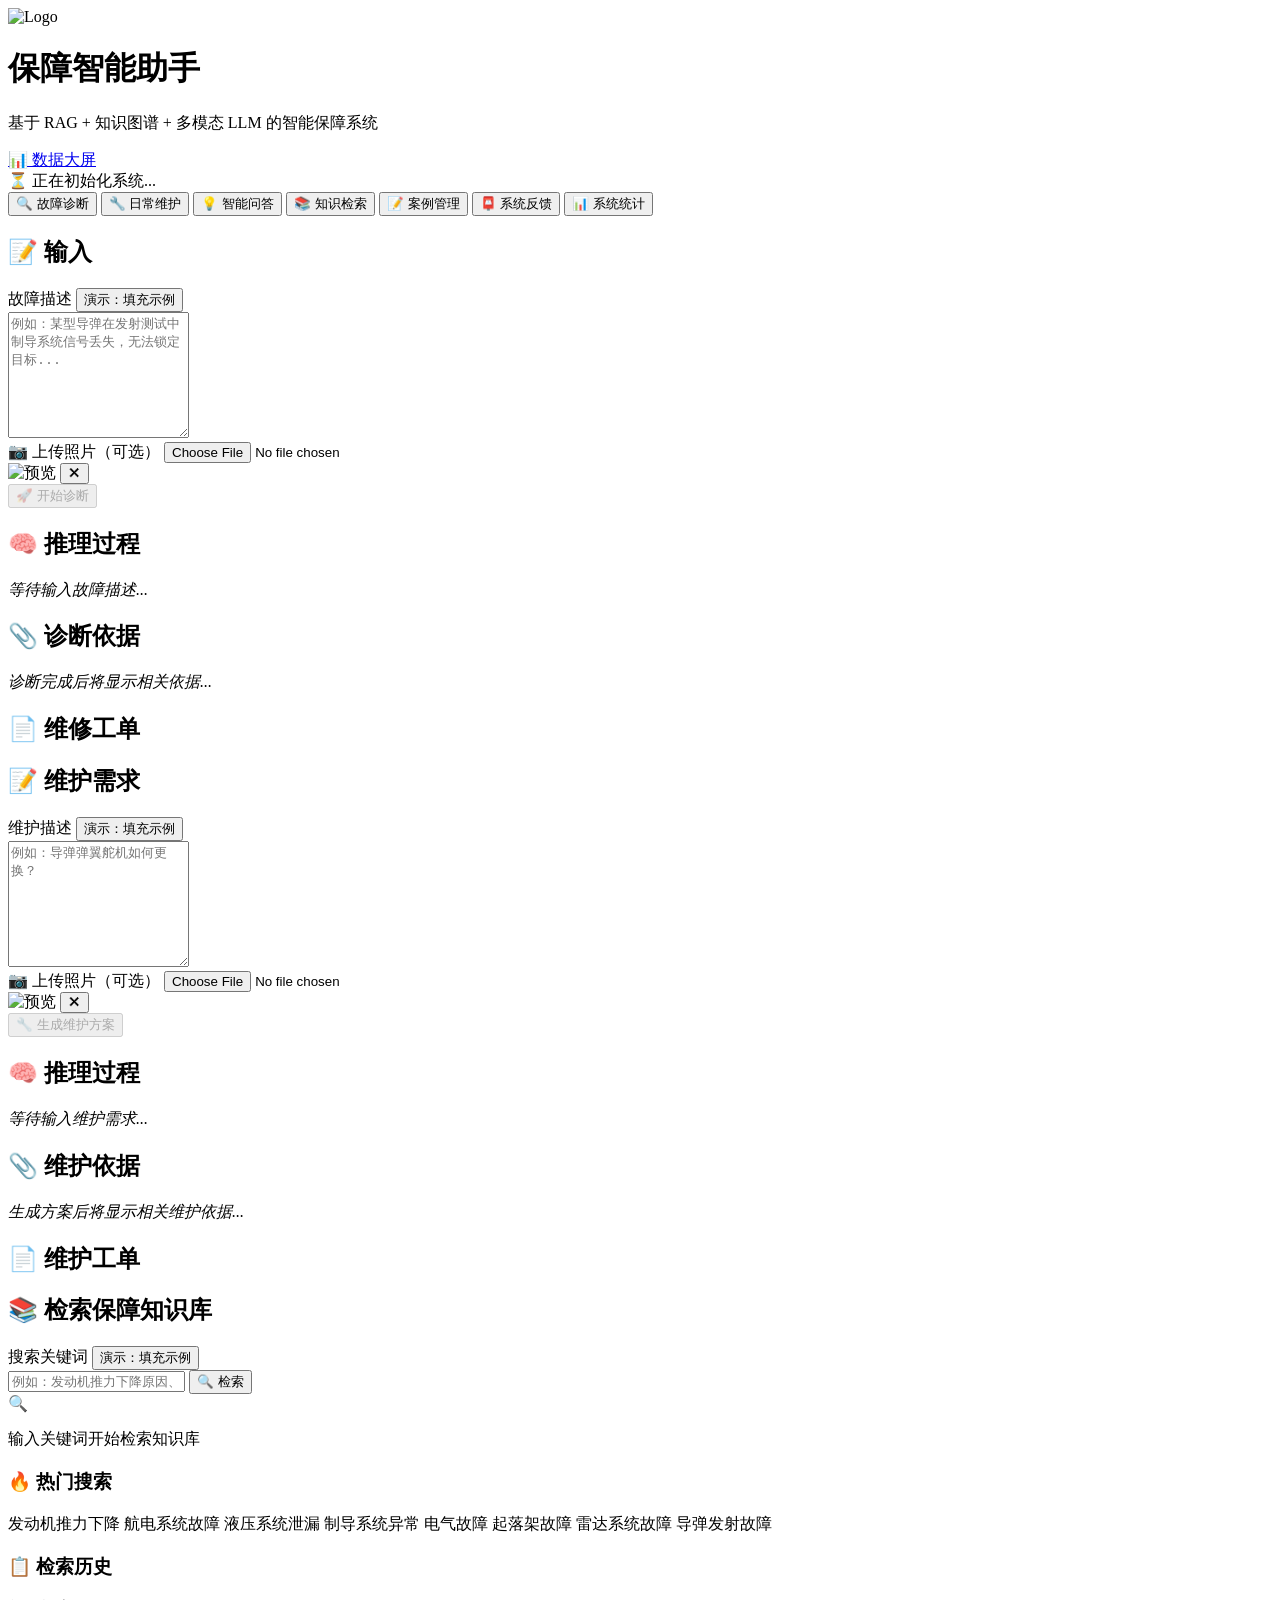
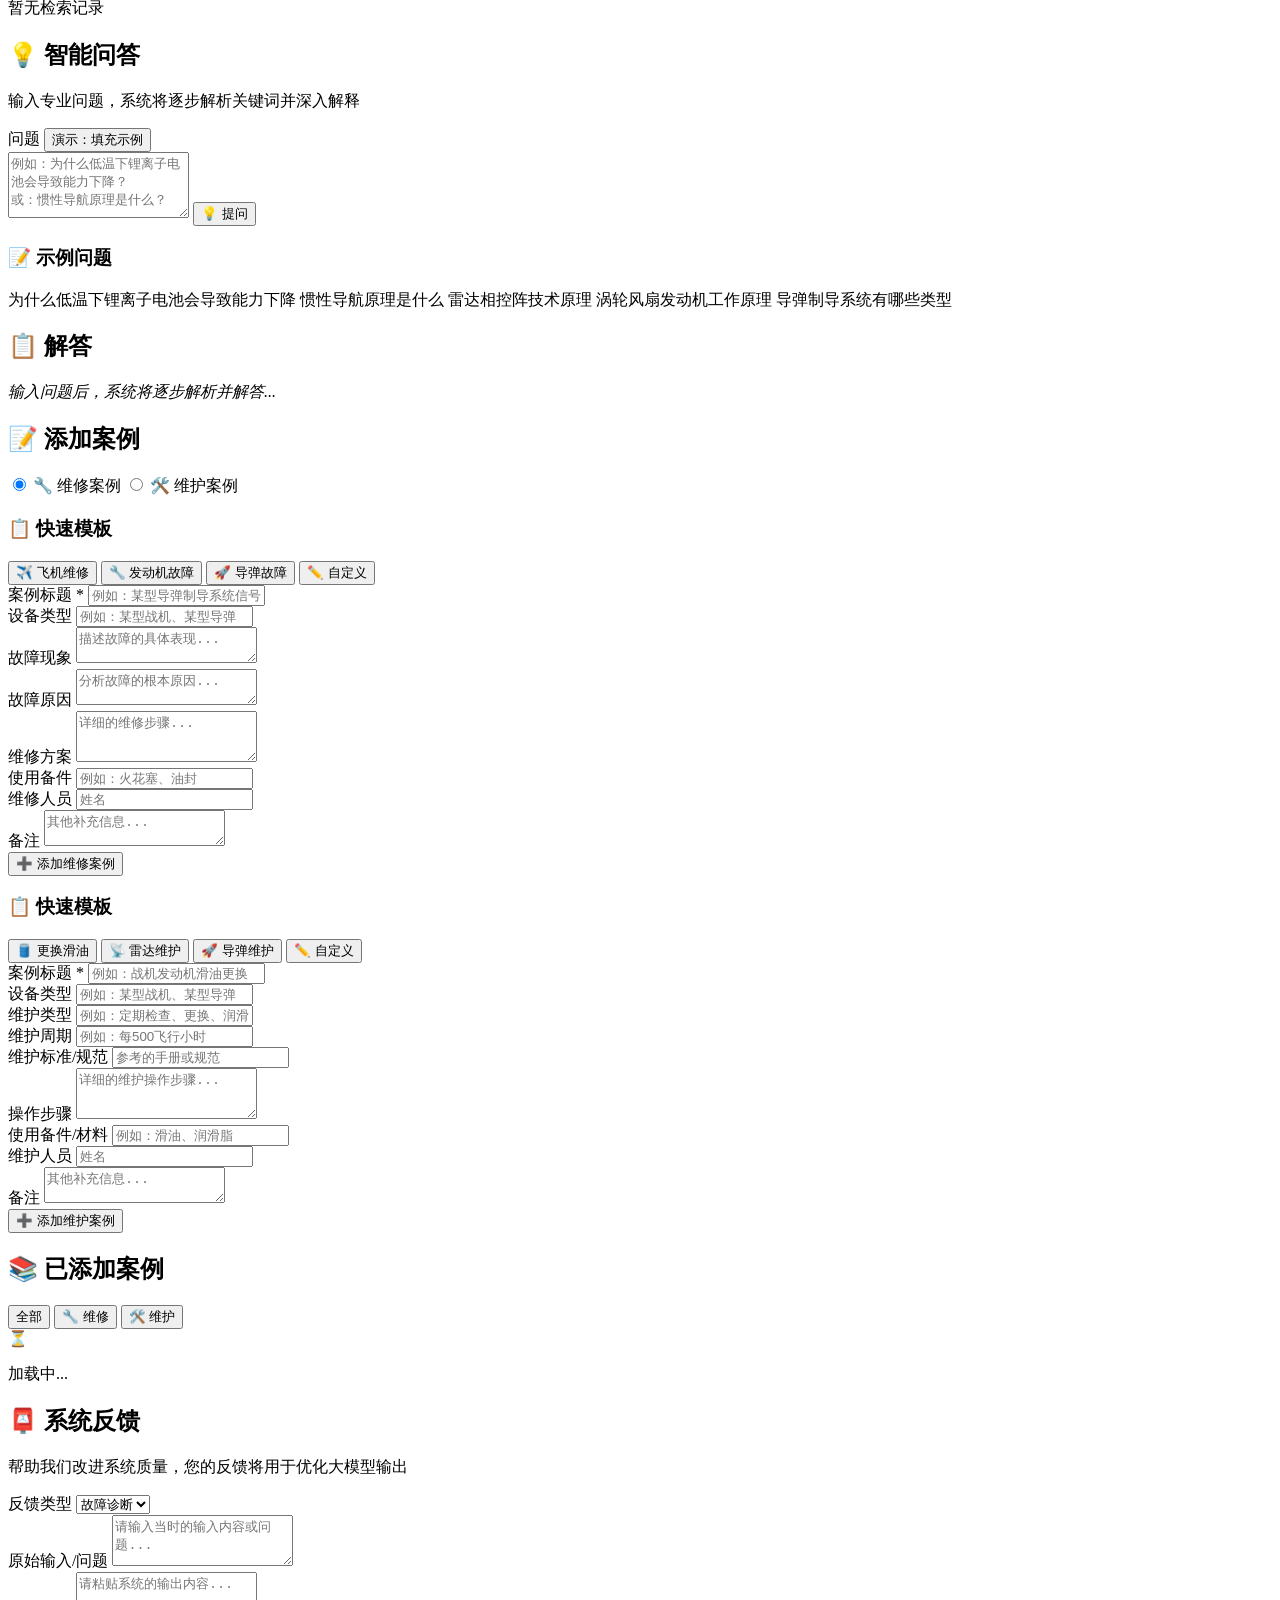
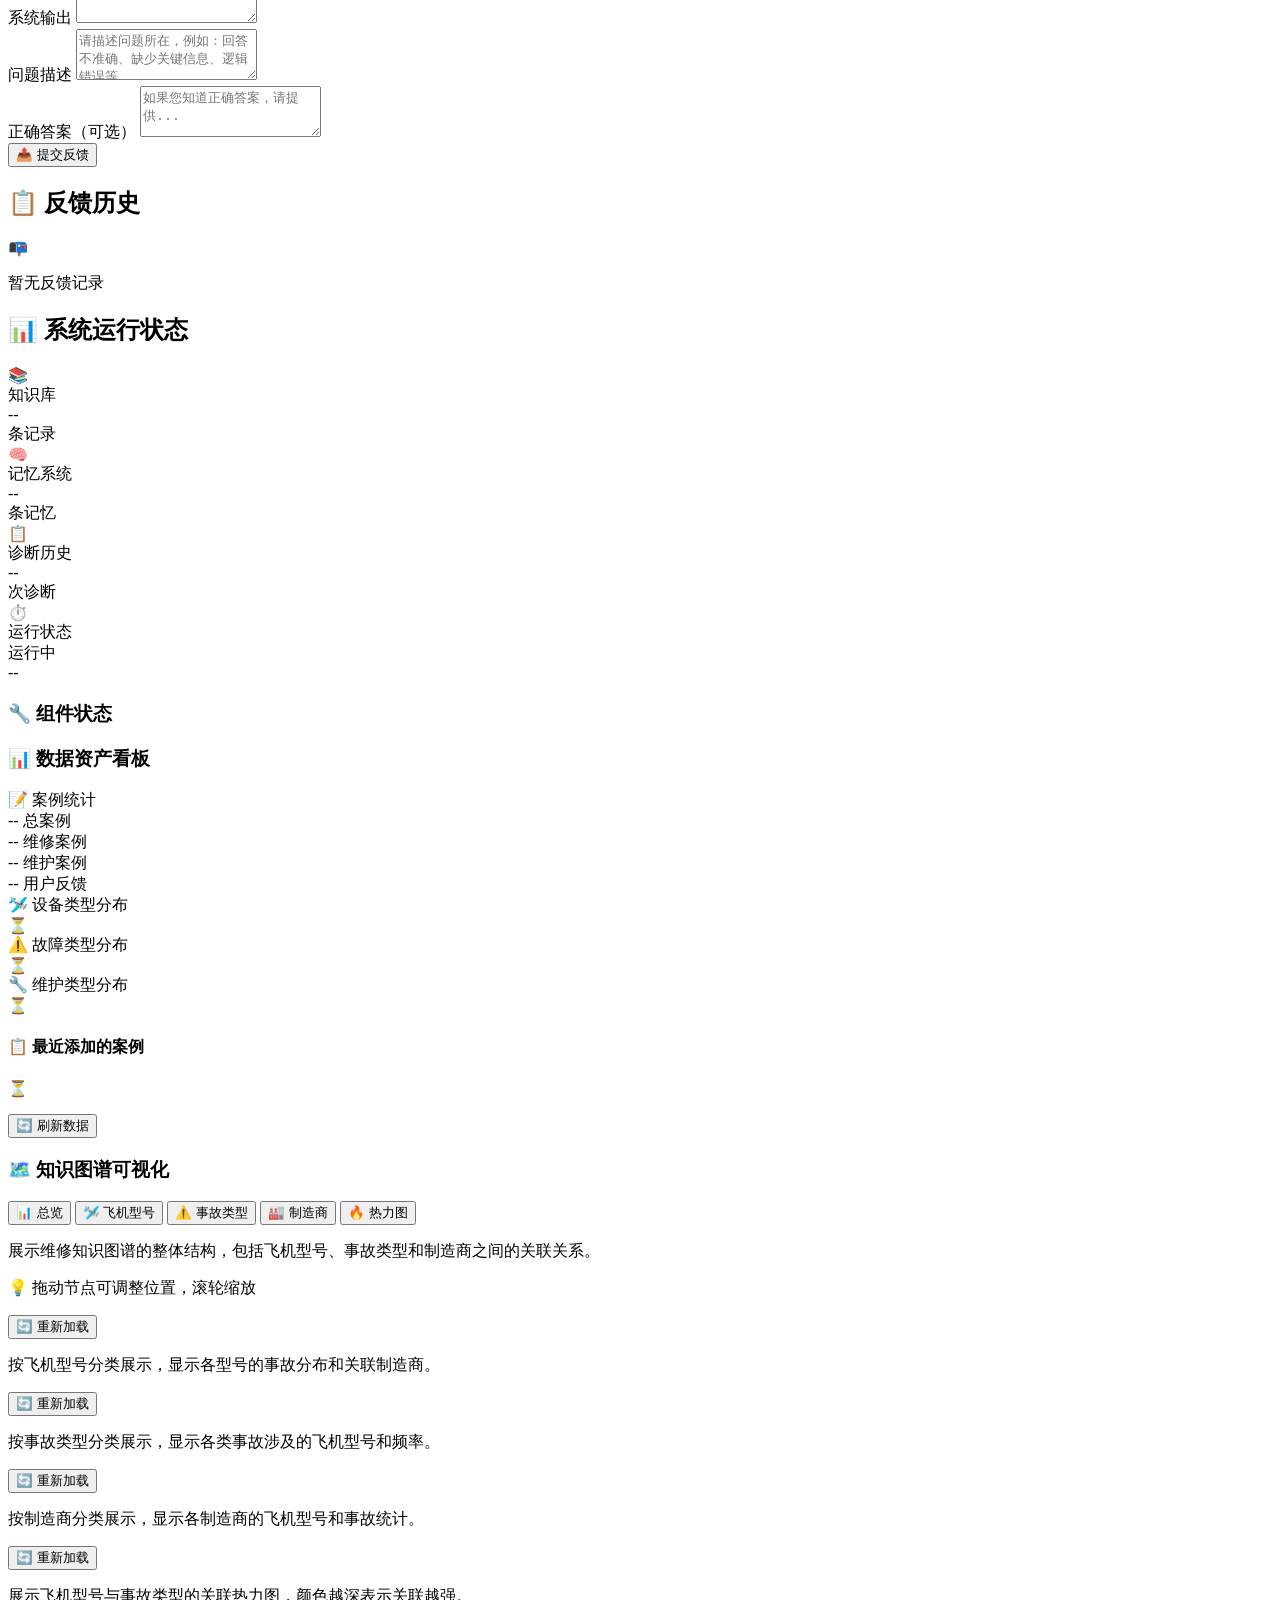
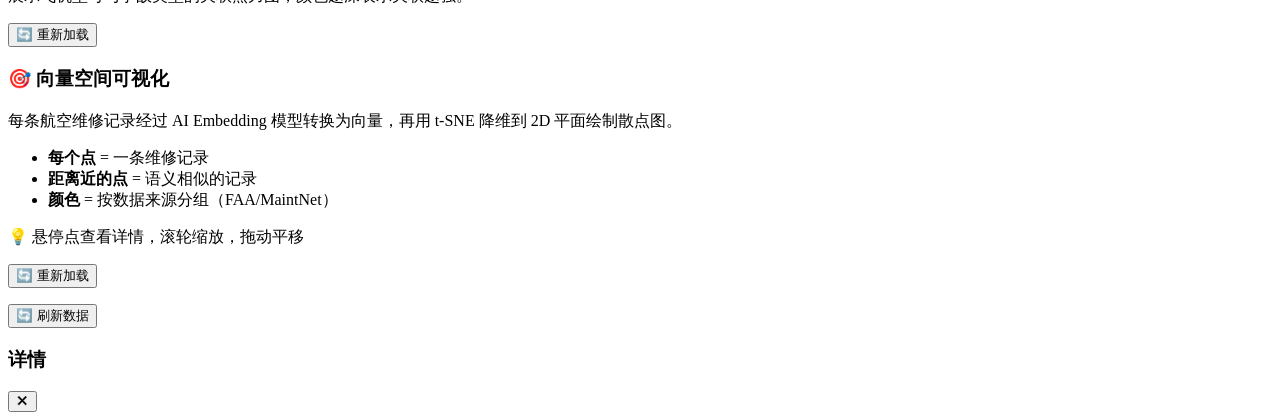
==== repair_agent/ui/static/index.html @ ecdc5f9f "202606041059" ====
<!DOCTYPE html>
<html lang="zh-CN">
<head>
    <meta charset="UTF-8">
    <meta name="viewport" content="width=device-width, initial-scale=1.0">
    <title>保障智能助手</title>
    <link rel="stylesheet" href="/static/style.css">
    <script src="/static/d3.min.js"></script>
</head>
<body>
    <!-- Logo 居中显示 -->
    <div class="logo-banner">
        <img src="/static/logo.png" alt="Logo" class="logo-banner-img">
    </div>

    <!-- 顶部状态栏 -->
    <header class="header">
        <div class="header-content">
            <div class="header-text">
                <h1>保障智能助手</h1>
                <p class="subtitle">基于 RAG + 知识图谱 + 多模态 LLM 的智能保障系统</p>
            </div>
        </div>
        <div class="header-actions">
            <a href="/dashboard" target="_blank" class="btn-dashboard">📊 数据大屏</a>
            <div id="status-bar" class="status-bar status-loading">
                ⏳ 正在初始化系统...
            </div>
        </div>
    </header>

    <!-- 主标签页 -->
    <nav class="tabs">
        <button class="tab active" data-tab="diagnosis">🔍 故障诊断</button>
        <button class="tab" data-tab="maintenance">🔧 日常维护</button>
        <button class="tab" data-tab="qa">💡 智能问答</button>
        <button class="tab" data-tab="search">📚 知识检索</button>
        <button class="tab" data-tab="case">📝 案例管理</button>
        <button class="tab" data-tab="feedback">📮 系统反馈</button>
        <button class="tab" data-tab="stats">📊 系统统计</button>
    </nav>

    <!-- Tab 1: 故障诊断 -->
    <main id="tab-diagnosis" class="tab-content active">
        <div class="diagnosis-layout">
            <!-- 左侧：输入区域 -->
            <aside class="input-panel">
                <h2>📝 输入</h2>
                <div class="form-group">
                    <div class="input-header">
                        <label for="fault-desc">故障描述</label>
                        <button class="btn-demo-inline" onclick="fillDiagnosisDemo()">演示：填充示例</button>
                    </div>
                    <textarea id="fault-desc" rows="8" placeholder="例如：某型导弹在发射测试中制导系统信号丢失，无法锁定目标..."></textarea>
                </div>
                <div class="form-group">
                    <label for="fault-image">📷 上传照片（可选）</label>
                    <input type="file" id="fault-image" accept="image/*">
                    <div id="image-preview" class="image-preview hidden">
                        <img id="preview-img" src="" alt="预览">
                        <button id="remove-image" class="btn-remove">✕</button>
                    </div>
                </div>
                <button id="btn-diagnose" class="btn btn-primary" disabled>🚀 开始诊断</button>
            </aside>

            <!-- 中间：推理过程 -->
            <section class="cot-panel">
                <h2>🧠 推理过程</h2>
                <div id="cot-area" class="cot-box">
                    <em class="placeholder">等待输入故障描述...</em>
                </div>
            </section>

            <!-- 右侧：证据链 -->
            <section class="evidence-panel">
                <h2>📎 诊断依据</h2>
                <div id="evidence-area" class="evidence-box">
                    <em class="placeholder">诊断完成后将显示相关依据...</em>
                </div>
            </section>
        </div>

        <!-- 工单区域 -->
        <section class="order-section">
            <h2>📄 维修工单</h2>
            <div id="order-area" class="order-card hidden">
                <!-- 工单内容由 JS 动态填充 -->
            </div>
        </section>
    </main>

    <!-- Tab 2: 日常维护 -->
    <main id="tab-maintenance" class="tab-content">
        <div class="diagnosis-layout">
            <!-- 左侧：输入区域 -->
            <aside class="input-panel">
                <h2>📝 维护需求</h2>
                <div class="form-group">
                    <div class="input-header">
                        <label for="maint-desc">维护描述</label>
                        <button class="btn-demo-inline" onclick="fillMaintenanceDemo()">演示：填充示例</button>
                    </div>
                    <textarea id="maint-desc" rows="8" placeholder="例如：导弹弹翼舵机如何更换？"></textarea>
                </div>
                <div class="form-group">
                    <label for="maint-image">📷 上传照片（可选）</label>
                    <input type="file" id="maint-image" accept="image/*">
                    <div id="maint-image-preview" class="image-preview hidden">
                        <img id="maint-preview-img" src="" alt="预览">
                        <button id="maint-remove-image" class="btn-remove">✕</button>
                    </div>
                </div>
                <button id="btn-maintenance" class="btn btn-maintenance" disabled>🔧 生成维护方案</button>
            </aside>

            <!-- 中间：推理过程 -->
            <section class="cot-panel">
                <h2>🧠 推理过程</h2>
                <div id="maint-cot-area" class="cot-box">
                    <em class="placeholder">等待输入维护需求...</em>
                </div>
            </section>

            <!-- 右侧：维护依据 -->
            <section class="evidence-panel">
                <h2>📎 维护依据</h2>
                <div id="maint-evidence-area" class="evidence-box">
                    <em class="placeholder">生成方案后将显示相关维护依据...</em>
                </div>
            </section>
        </div>

        <!-- 工单区域 -->
        <section class="order-section">
            <h2>📄 维护工单</h2>
            <div id="maint-order-area" class="order-card hidden">
                <!-- 工单内容由 JS 动态填充 -->
            </div>
        </section>
    </main>

    <!-- Tab 3: 知识检索 -->
    <main id="tab-search" class="tab-content">
        <div class="search-layout">
            <!-- 左侧：搜索区域 -->
            <div class="search-main">
                <h2>📚 检索保障知识库</h2>
                <div class="search-form">
                    <div class="input-header">
                        <label for="search-query">搜索关键词</label>
                        <button class="btn-demo-inline" onclick="fillSearchDemo()">演示：填充示例</button>
                    </div>
                    <input type="text" id="search-query" placeholder="例如：发动机推力下降原因、制导系统故障排除" />
                    <button id="btn-search" class="btn btn-primary">🔍 检索</button>
                </div>
                <div id="search-results" class="search-results">
                    <div class="search-placeholder">
                        <span class="search-icon">🔍</span>
                        <p>输入关键词开始检索知识库</p>
                    </div>
                </div>
            </div>
            <!-- 右侧：热门推荐 -->
            <aside class="search-sidebar">
                <div class="hot-search">
                    <h3>🔥 热门搜索</h3>
                    <div class="hot-tags">
                        <span class="hot-tag" data-query="发动机推力下降">发动机推力下降</span>
                        <span class="hot-tag" data-query="航电系统故障">航电系统故障</span>
                        <span class="hot-tag" data-query="液压系统泄漏">液压系统泄漏</span>
                        <span class="hot-tag" data-query="制导系统异常">制导系统异常</span>
                        <span class="hot-tag" data-query="电气故障">电气故障</span>
                        <span class="hot-tag" data-query="起落架故障">起落架故障</span>
                        <span class="hot-tag" data-query="雷达系统故障">雷达系统故障</span>
                        <span class="hot-tag" data-query="导弹发射故障">导弹发射故障</span>
                    </div>
                </div>
                <div class="search-history">
                    <h3>📋 检索历史</h3>
                    <div id="search-history-list" class="history-list">
                        <p class="empty-hint">暂无检索记录</p>
                    </div>
                </div>
            </aside>
        </div>
    </main>

    <!-- Tab 4: 智能问答 -->
    <main id="tab-qa" class="tab-content">
        <div class="qa-layout">
            <!-- 左侧：输入区域 -->
            <div class="qa-input-panel">
                <h2>💡 智能问答</h2>
                <p class="qa-desc">输入专业问题，系统将逐步解析关键词并深入解释</p>
                <div class="qa-form">
                    <div class="input-header">
                        <label for="qa-question">问题</label>
                        <button class="btn-demo-inline" onclick="fillQADemo()">演示：填充示例</button>
                    </div>
                    <textarea id="qa-question" rows="4" placeholder="例如：为什么低温下锂离子电池会导致能力下降？&#10;或：惯性导航原理是什么？"></textarea>
                    <button id="btn-ask" class="btn btn-primary">💡 提问</button>
                </div>
                <div class="qa-examples">
                    <h3>📝 示例问题</h3>
                    <div class="qa-example-list">
                        <span class="qa-example" data-question="为什么低温下锂离子电池会导致能力下降">为什么低温下锂离子电池会导致能力下降</span>
                        <span class="qa-example" data-question="惯性导航原理是什么">惯性导航原理是什么</span>
                        <span class="qa-example" data-question="雷达相控阵技术原理">雷达相控阵技术原理</span>
                        <span class="qa-example" data-question="涡轮风扇发动机工作原理">涡轮风扇发动机工作原理</span>
                        <span class="qa-example" data-question="导弹制导系统有哪些类型">导弹制导系统有哪些类型</span>
                    </div>
                </div>
            </div>
            <!-- 右侧：回答区域 -->
            <div class="qa-answer-panel">
                <h2>📋 解答</h2>
                <div id="qa-answer" class="qa-answer-box">
                    <em class="placeholder">输入问题后，系统将逐步解析并解答...</em>
                </div>
            </div>
        </div>
    </main>

    <!-- Tab 5: 案例管理 -->
    <main id="tab-case" class="tab-content">
        <div class="case-layout">
            <!-- 左侧：添加案例 -->
            <div class="case-add-panel">
                <h2>📝 添加案例</h2>
                
                <!-- 案例类型切换 -->
                <div class="case-type-switch">
                    <label class="case-type-label">
                        <input type="radio" name="case-type" value="repair" checked>
                        <span class="case-type-btn">🔧 维修案例</span>
                    </label>
                    <label class="case-type-label">
                        <input type="radio" name="case-type" value="maintenance">
                        <span class="case-type-btn">🛠️ 维护案例</span>
                    </label>
                </div>

                <!-- ==================== 维修案例表单 ==================== -->
                <div id="repair-form" class="case-form">
                    <div class="case-templates">
                        <h3>📋 快速模板</h3>
                        <div class="template-buttons">
                            <button class="btn-template" data-template="aircraft">✈️ 飞机维修</button>
                            <button class="btn-template" data-template="engine">🔧 发动机故障</button>
                            <button class="btn-template" data-template="missile">🚀 导弹故障</button>
                            <button class="btn-template" data-template="custom">✏️ 自定义</button>
                        </div>
                    </div>

                    <div class="form-group">
                        <label for="repair-title">案例标题 *</label>
                        <input type="text" id="repair-title" placeholder="例如：某型导弹制导系统信号丢失维修" />
                    </div>
                    <div class="form-group">
                        <label for="repair-device-type">设备类型</label>
                        <input type="text" id="repair-device-type" placeholder="例如：某型战机、某型导弹" />
                    </div>
                    <div class="form-group">
                        <label for="repair-fault-symptom">故障现象</label>
                        <textarea id="repair-fault-symptom" rows="2" placeholder="描述故障的具体表现..."></textarea>
                    </div>
                    <div class="form-group">
                        <label for="repair-fault-cause">故障原因</label>
                        <textarea id="repair-fault-cause" rows="2" placeholder="分析故障的根本原因..."></textarea>
                    </div>
                    <div class="form-group">
                        <label for="repair-solution">维修方案</label>
                        <textarea id="repair-solution" rows="3" placeholder="详细的维修步骤..."></textarea>
                    </div>
                    <div class="form-row">
                        <div class="form-group">
                            <label for="repair-parts">使用备件</label>
                            <input type="text" id="repair-parts" placeholder="例如：火花塞、油封" />
                        </div>
                        <div class="form-group">
                            <label for="repair-technician">维修人员</label>
                            <input type="text" id="repair-technician" placeholder="姓名" />
                        </div>
                    </div>
                    <div class="form-group">
                        <label for="repair-notes">备注</label>
                        <textarea id="repair-notes" rows="2" placeholder="其他补充信息..."></textarea>
                    </div>
                    <button id="btn-add-repair" class="btn btn-primary btn-repair">➕ 添加维修案例</button>
                    <div id="repair-result" class="result-message"></div>
                </div>

                <!-- ==================== 维护案例表单 ==================== -->
                <div id="maintenance-form" class="case-form hidden">
                    <div class="case-templates">
                        <h3>📋 快速模板</h3>
                        <div class="template-buttons">
                            <button class="btn-template" data-template="oil-change">🛢️ 更换滑油</button>
                            <button class="btn-template" data-template="radar-check">📡 雷达维护</button>
                            <button class="btn-template" data-template="missile-maint">🚀 导弹维护</button>
                            <button class="btn-template" data-template="custom-maint">✏️ 自定义</button>
                        </div>
                    </div>

                    <div class="form-group">
                        <label for="maint-title">案例标题 *</label>
                        <input type="text" id="maint-title" placeholder="例如：战机发动机滑油更换" />
                    </div>
                    <div class="form-group">
                        <label for="maint-device-type">设备类型</label>
                        <input type="text" id="maint-device-type" placeholder="例如：某型战机、某型导弹" />
                    </div>
                    <div class="form-group">
                        <label for="maint-type">维护类型</label>
                        <input type="text" id="maint-type" placeholder="例如：定期检查、更换、润滑、校准" />
                    </div>
                    <div class="form-group">
                        <label for="maint-cycle">维护周期</label>
                        <input type="text" id="maint-cycle" placeholder="例如：每500飞行小时" />
                    </div>
                    <div class="form-group">
                        <label for="maint-standard">维护标准/规范</label>
                        <input type="text" id="maint-standard" placeholder="参考的手册或规范" />
                    </div>
                    <div class="form-group">
                        <label for="maint-solution">操作步骤</label>
                        <textarea id="maint-solution" rows="3" placeholder="详细的维护操作步骤..."></textarea>
                    </div>
                    <div class="form-row">
                        <div class="form-group">
                            <label for="maint-parts">使用备件/材料</label>
                            <input type="text" id="maint-parts" placeholder="例如：滑油、润滑脂" />
                        </div>
                        <div class="form-group">
                            <label for="maint-technician">维护人员</label>
                            <input type="text" id="maint-technician" placeholder="姓名" />
                        </div>
                    </div>
                    <div class="form-group">
                        <label for="maint-notes">备注</label>
                        <textarea id="maint-notes" rows="2" placeholder="其他补充信息..."></textarea>
                    </div>
                    <button id="btn-add-maint" class="btn btn-primary btn-maintenance">➕ 添加维护案例</button>
                    <div id="maint-result" class="result-message"></div>
                </div>
            </div>
            <!-- 右侧：案例列表 -->
            <div class="case-list-panel">
                <h2>📚 已添加案例</h2>
                <!-- 类型筛选标签 -->
                <div class="case-filter-tabs">
                    <button class="filter-tab active" data-filter="all">全部</button>
                    <button class="filter-tab" data-filter="repair">🔧 维修</button>
                    <button class="filter-tab" data-filter="maintenance">🛠️ 维护</button>
                </div>
                <div id="case-list" class="case-list">
                    <div class="loading-placeholder">
                        <span class="loading-icon">⏳</span>
                        <p>加载中...</p>
                    </div>
                </div>
                <!-- 分页 -->
                <div id="case-pagination" class="pagination">
                    <!-- 由 JS 动态填充 -->
                </div>
            </div>
        </div>
    </main>

    <!-- Tab 7: 系统反馈 -->
    <main id="tab-feedback" class="tab-content">
        <div class="feedback-layout">
            <div class="feedback-panel">
                <h2>📮 系统反馈</h2>
                <p class="feedback-desc">帮助我们改进系统质量，您的反馈将用于优化大模型输出</p>
                
                <div class="feedback-form">
                    <div class="form-group">
                        <label for="feedback-type">反馈类型</label>
                        <select id="feedback-type">
                            <option value="diagnosis">故障诊断</option>
                            <option value="maintenance">日常维护</option>
                            <option value="qa">智能问答</option>
                            <option value="search">知识检索</option>
                            <option value="other">其他</option>
                        </select>
                    </div>
                    <div class="form-group">
                        <label for="feedback-context">原始输入/问题</label>
                        <textarea id="feedback-context" rows="3" placeholder="请输入当时的输入内容或问题..."></textarea>
                    </div>
                    <div class="form-group">
                        <label for="feedback-output">系统输出</label>
                        <textarea id="feedback-output" rows="3" placeholder="请粘贴系统的输出内容..."></textarea>
                    </div>
                    <div class="form-group">
                        <label for="feedback-issue">问题描述</label>
                        <textarea id="feedback-issue" rows="3" placeholder="请描述问题所在，例如：回答不准确、缺少关键信息、逻辑错误等..."></textarea>
                    </div>
                    <div class="form-group">
                        <label for="feedback-correct">正确答案（可选）</label>
                        <textarea id="feedback-correct" rows="3" placeholder="如果您知道正确答案，请提供..."></textarea>
                    </div>
                    <button id="btn-submit-feedback" class="btn btn-primary">📤 提交反馈</button>
                    <div id="feedback-result" class="result-message"></div>
                </div>
            </div>
            
            <!-- 反馈历史 -->
            <div class="feedback-history-panel">
                <h2>📋 反馈历史</h2>
                <div id="feedback-list" class="feedback-list">
                    <div class="loading-placeholder">
                        <span class="loading-icon">📭</span>
                        <p>暂无反馈记录</p>
                    </div>
                </div>
            </div>
        </div>
    </main>

    <!-- Tab 8: 系统统计 -->
    <main id="tab-stats" class="tab-content">
        <h2>📊 系统运行状态</h2>
        <!-- 状态卡片 -->
        <div class="stats-cards">
            <div class="stat-card">
                <div class="stat-icon">📚</div>
                <div class="stat-info">
                    <div class="stat-label">知识库</div>
                    <div class="stat-value" id="stat-kb-count">--</div>
                    <div class="stat-desc">条记录</div>
                </div>
            </div>
            <div class="stat-card">
                <div class="stat-icon">🧠</div>
                <div class="stat-info">
                    <div class="stat-label">记忆系统</div>
                    <div class="stat-value" id="stat-memory-count">--</div>
                    <div class="stat-desc">条记忆</div>
                </div>
            </div>
            <div class="stat-card">
                <div class="stat-icon">📋</div>
                <div class="stat-info">
                    <div class="stat-label">诊断历史</div>
                    <div class="stat-value" id="stat-diagnosis-count">--</div>
                    <div class="stat-desc">次诊断</div>
                </div>
            </div>
            <div class="stat-card">
                <div class="stat-icon">⏱️</div>
                <div class="stat-info">
                    <div class="stat-label">运行状态</div>
                    <div class="stat-value stat-status" id="stat-run-status">运行中</div>
                    <div class="stat-desc" id="stat-session-id">--</div>
                </div>
            </div>
        </div>

        <!-- 组件状态 -->
        <div class="components-section">
            <h3>🔧 组件状态</h3>
            <div id="components-list" class="components-grid">
                <!-- 由 JS 动态填充 -->
            </div>
        </div>

        <!-- 数据统计看板 -->
        <div class="data-stats-section">
            <h3>📊 数据资产看板</h3>
            <div class="data-stats-grid">
                <!-- 案例总数卡片 -->
                <div class="data-stat-card">
                    <div class="data-stat-header">📝 案例统计</div>
                    <div class="data-stat-numbers">
                        <div class="data-stat-num">
                            <span class="num" id="data-total-cases">--</span>
                            <span class="label">总案例</span>
                        </div>
                        <div class="data-stat-num repair">
                            <span class="num" id="data-repair-cases">--</span>
                            <span class="label">维修案例</span>
                        </div>
                        <div class="data-stat-num maintenance">
                            <span class="num" id="data-maintenance-cases">--</span>
                            <span class="label">维护案例</span>
                        </div>
                        <div class="data-stat-num feedback">
                            <span class="num" id="data-feedback-count">--</span>
                            <span class="label">用户反馈</span>
                        </div>
                    </div>
                </div>
                
                <!-- 设备类型分布 -->
                <div class="data-stat-card">
                    <div class="data-stat-header">🛩️ 设备类型分布</div>
                    <div id="device-distribution-chart" class="chart-container">
                        <div class="loading-placeholder"><span class="loading-icon">⏳</span></div>
                    </div>
                </div>
                
                <!-- 故障类型分布 -->
                <div class="data-stat-card">
                    <div class="data-stat-header">⚠️ 故障类型分布</div>
                    <div id="fault-distribution-chart" class="chart-container">
                        <div class="loading-placeholder"><span class="loading-icon">⏳</span></div>
                    </div>
                </div>
                
                <!-- 维护类型分布 -->
                <div class="data-stat-card">
                    <div class="data-stat-header">🔧 维护类型分布</div>
                    <div id="maintenance-distribution-chart" class="chart-container">
                        <div class="loading-placeholder"><span class="loading-icon">⏳</span></div>
                    </div>
                </div>
            </div>
            
            <!-- 最近案例 -->
            <div class="recent-cases-section">
                <h4>📋 最近添加的案例</h4>
                <div id="recent-cases-list" class="recent-cases-list">
                    <div class="loading-placeholder"><span class="loading-icon">⏳</span></div>
                </div>
            </div>
            
            <button id="btn-refresh-data-stats" class="btn btn-outline" style="margin-top: 16px;">🔄 刷新数据</button>
        </div>

        <!-- 知识图谱可视化 -->
        <div class="viz-section">
            <h3>🗺️ 知识图谱可视化</h3>
            <div class="viz-tabs">
                <button class="viz-tab active" data-viz="overview">📊 总览</button>
                <button class="viz-tab" data-viz="aircraft">🛩️ 飞机型号</button>
                <button class="viz-tab" data-viz="incident">⚠️ 事故类型</button>
                <button class="viz-tab" data-viz="manufacturer">🏭 制造商</button>
                <button class="viz-tab" data-viz="heatmap">🔥 热力图</button>
            </div>
            
            <!-- 总览 -->
            <div class="viz-panel active" id="viz-overview">
                <div class="viz-description">
                    <p>展示维修知识图谱的整体结构，包括飞机型号、事故类型和制造商之间的关联关系。</p>
                    <p class="viz-hint">💡 拖动节点可调整位置，滚轮缩放</p>
                </div>
                <div class="viz-stats" id="kg-stats"></div>
                <div class="viz-container" id="kg-container"></div>
                <button class="btn btn-outline btn-sm" onclick="loadKnowledgeGraph()">🔄 重新加载</button>
            </div>
            
            <!-- 飞机型号 -->
            <div class="viz-panel" id="viz-aircraft">
                <div class="viz-description">
                    <p>按飞机型号分类展示，显示各型号的事故分布和关联制造商。</p>
                </div>
                <div class="viz-container" id="kg-aircraft-container"></div>
                <button class="btn btn-outline btn-sm" onclick="loadAircraftView()">🔄 重新加载</button>
            </div>
            
            <!-- 事故类型 -->
            <div class="viz-panel" id="viz-incident">
                <div class="viz-description">
                    <p>按事故类型分类展示，显示各类事故涉及的飞机型号和频率。</p>
                </div>
                <div class="viz-container" id="kg-incident-container"></div>
                <button class="btn btn-outline btn-sm" onclick="loadIncidentView()">🔄 重新加载</button>
            </div>
            
            <!-- 制造商 -->
            <div class="viz-panel" id="viz-manufacturer">
                <div class="viz-description">
                    <p>按制造商分类展示，显示各制造商的飞机型号和事故统计。</p>
                </div>
                <div class="viz-container" id="kg-manufacturer-container"></div>
                <button class="btn btn-outline btn-sm" onclick="loadManufacturerView()">🔄 重新加载</button>
            </div>
            
            <!-- 热力图 -->
            <div class="viz-panel" id="viz-heatmap">
                <div class="viz-description">
                    <p>展示飞机型号与事故类型的关联热力图，颜色越深表示关联越强。</p>
                </div>
                <div class="viz-container" id="kg-heatmap-container"></div>
                <button class="btn btn-outline btn-sm" onclick="loadHeatmapView()">🔄 重新加载</button>
            </div>
        </div>

        <!-- 向量空间可视化 -->
        <div class="viz-section">
            <h3>🎯 向量空间可视化</h3>
            <div class="viz-description">
                <p>每条航空维修记录经过 AI Embedding 模型转换为向量，再用 t-SNE 降维到 2D 平面绘制散点图。</p>
                <ul>
                    <li><strong>每个点</strong> = 一条维修记录</li>
                    <li><strong>距离近的点</strong> = 语义相似的记录</li>
                    <li><strong>颜色</strong> = 按数据来源分组（FAA/MaintNet）</li>
                </ul>
                <p class="viz-hint">💡 悬停点查看详情，滚轮缩放，拖动平移</p>
            </div>
            <div class="viz-stats" id="vs-stats"></div>
            <div class="viz-container" id="vs-container"></div>
            <button class="btn btn-outline btn-sm" onclick="loadVectorSpace()">🔄 重新加载</button>
        </div>

        <button id="btn-refresh-stats" class="btn btn-outline" style="margin-top: 16px;">🔄 刷新数据</button>
    </main>

    <!-- 通用详情模态框 -->
    <div id="detail-modal" class="modal-overlay hidden">
        <div class="modal-container">
            <div class="modal-header">
                <h3 id="modal-title" class="modal-title">详情</h3>
                <button id="modal-close" class="modal-close-btn">✕</button>
            </div>
            <div id="modal-content" class="modal-body">
                <!-- 内容由 JS 动态填充 -->
            </div>
        </div>
    </div>

    <script src="/static/app.js"></script>
</body>
</html>
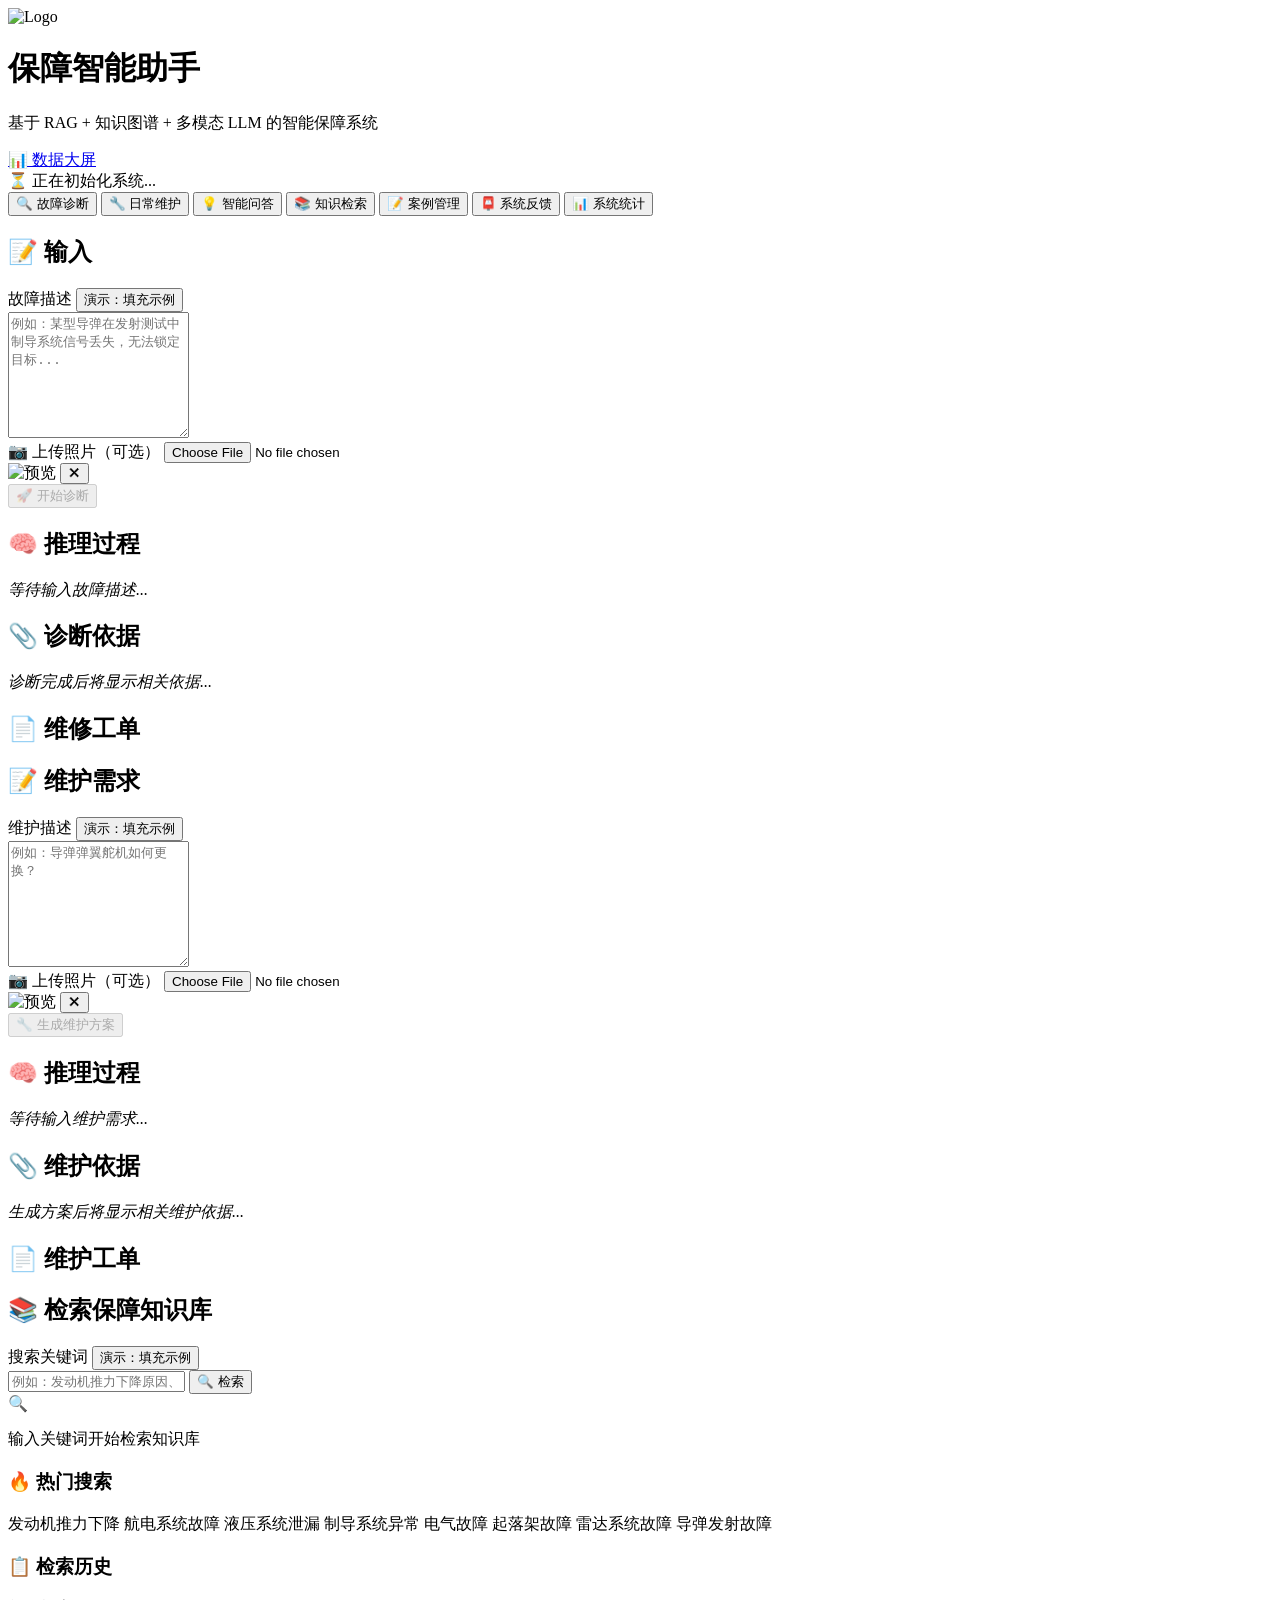
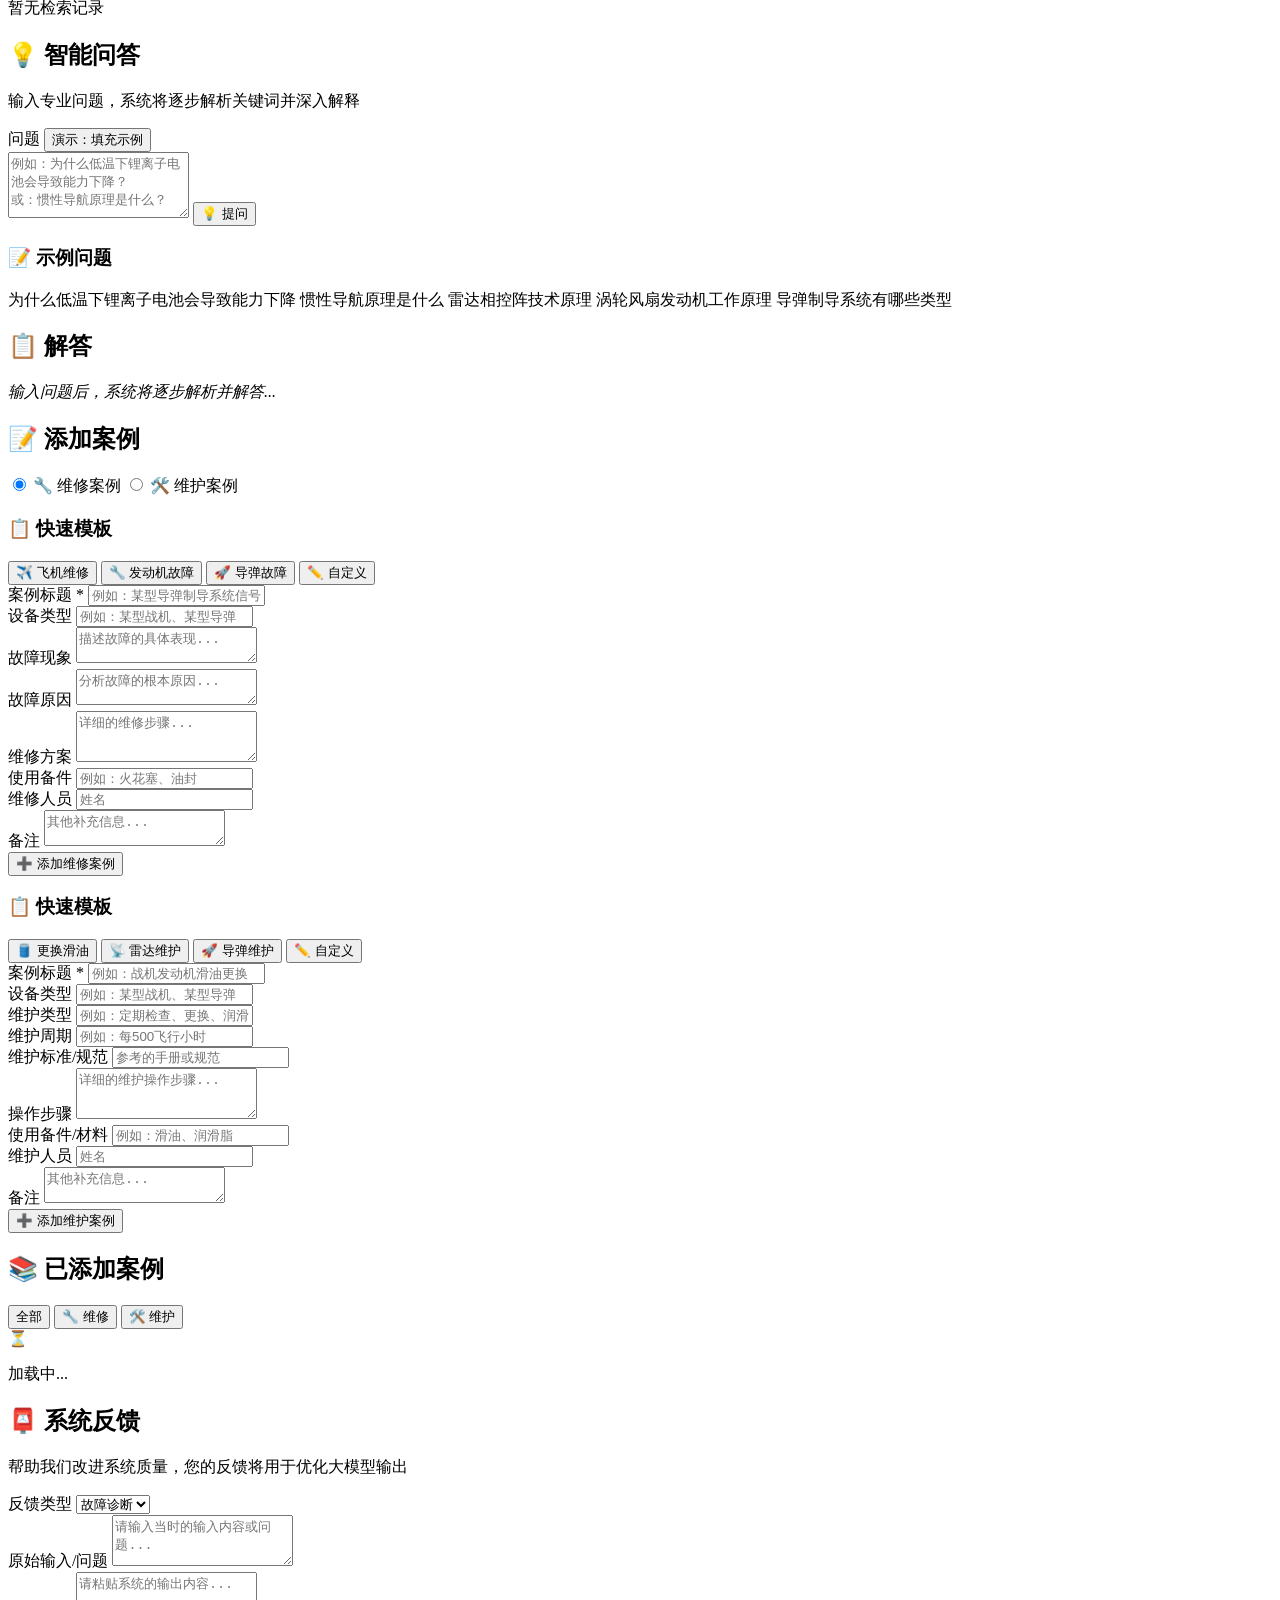
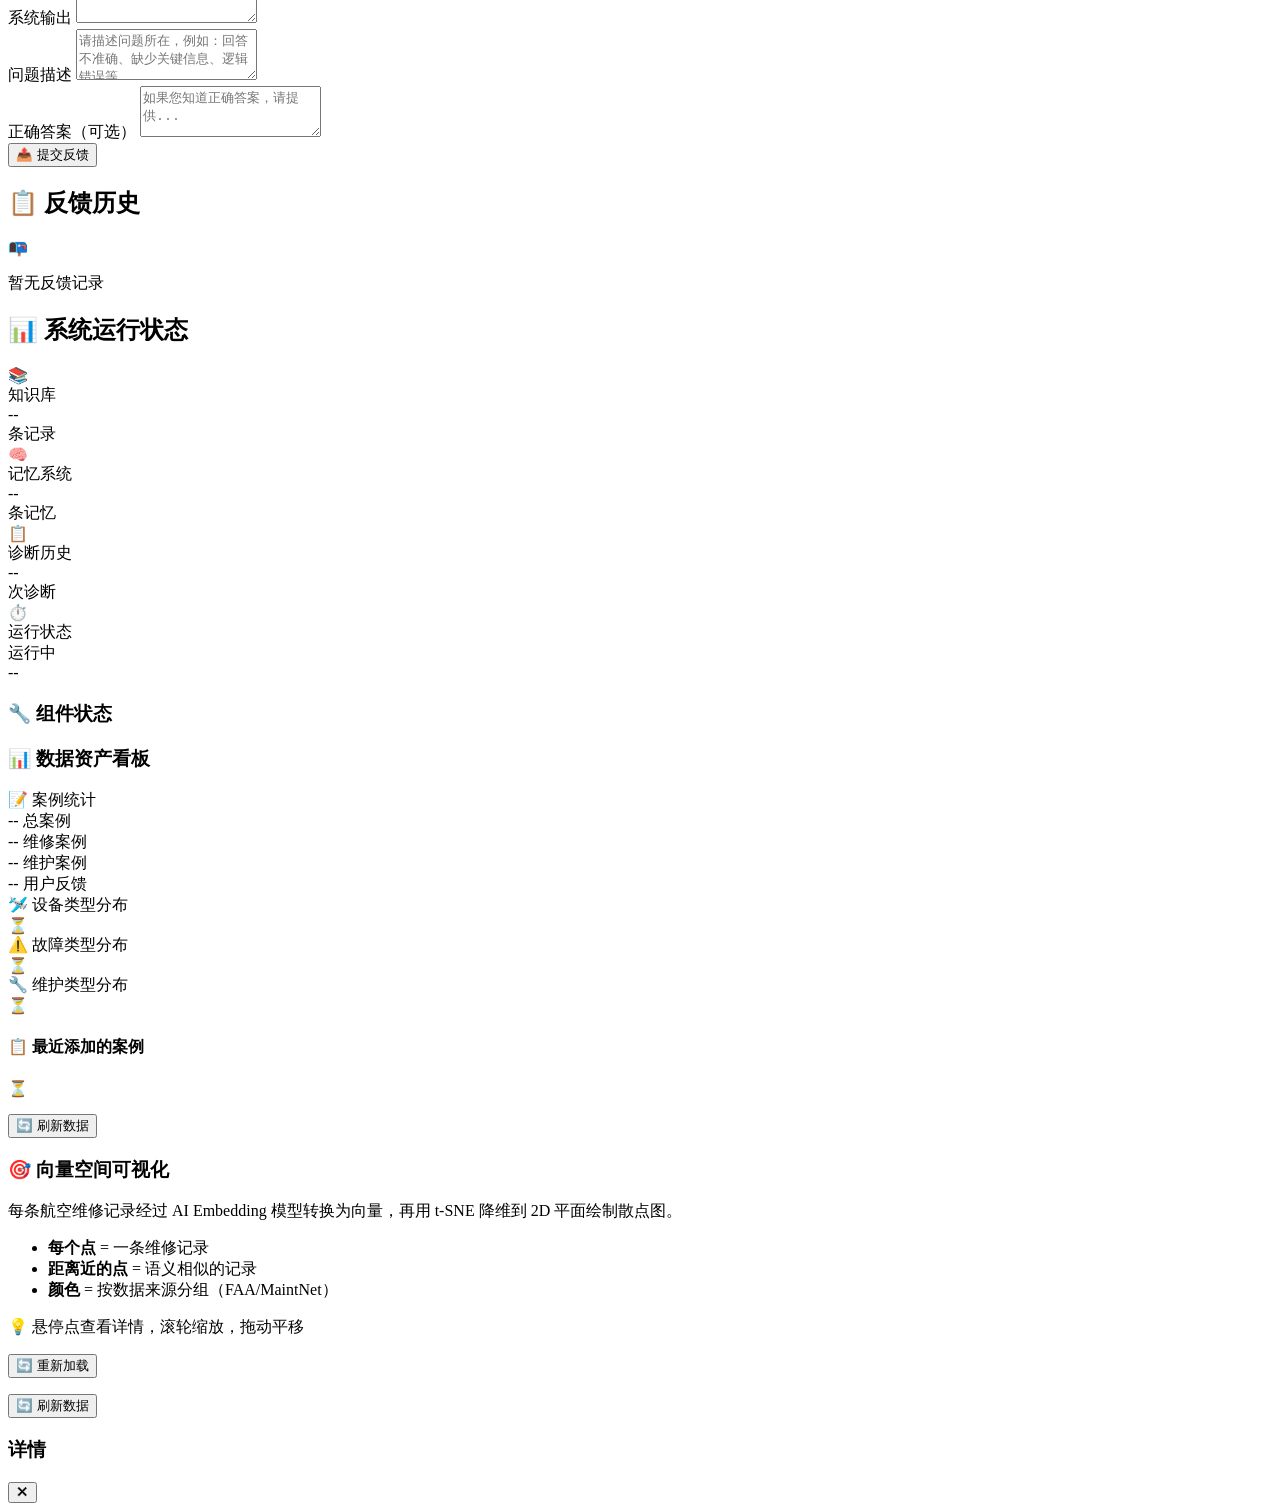
==== commit fad6ed25: "feat: comprehensive bugfix + HyDE/MQE retrieval + QA pairs import + D3 knowledge graph dashboard Bug" ====
--- a/repair_agent/ui/static/index.html
+++ b/repair_agent/ui/static/index.html
@@ -530,65 +530,6 @@
             <button id="btn-refresh-data-stats" class="btn btn-outline" style="margin-top: 16px;">🔄 刷新数据</button>
         </div>
 
-        <!-- 知识图谱可视化 -->
-        <div class="viz-section">
-            <h3>🗺️ 知识图谱可视化</h3>
-            <div class="viz-tabs">
-                <button class="viz-tab active" data-viz="overview">📊 总览</button>
-                <button class="viz-tab" data-viz="aircraft">🛩️ 飞机型号</button>
-                <button class="viz-tab" data-viz="incident">⚠️ 事故类型</button>
-                <button class="viz-tab" data-viz="manufacturer">🏭 制造商</button>
-                <button class="viz-tab" data-viz="heatmap">🔥 热力图</button>
-            </div>
-            
-            <!-- 总览 -->
-            <div class="viz-panel active" id="viz-overview">
-                <div class="viz-description">
-                    <p>展示维修知识图谱的整体结构，包括飞机型号、事故类型和制造商之间的关联关系。</p>
-                    <p class="viz-hint">💡 拖动节点可调整位置，滚轮缩放</p>
-                </div>
-                <div class="viz-stats" id="kg-stats"></div>
-                <div class="viz-container" id="kg-container"></div>
-                <button class="btn btn-outline btn-sm" onclick="loadKnowledgeGraph()">🔄 重新加载</button>
-            </div>
-            
-            <!-- 飞机型号 -->
-            <div class="viz-panel" id="viz-aircraft">
-                <div class="viz-description">
-                    <p>按飞机型号分类展示，显示各型号的事故分布和关联制造商。</p>
-                </div>
-                <div class="viz-container" id="kg-aircraft-container"></div>
-                <button class="btn btn-outline btn-sm" onclick="loadAircraftView()">🔄 重新加载</button>
-            </div>
-            
-            <!-- 事故类型 -->
-            <div class="viz-panel" id="viz-incident">
-                <div class="viz-description">
-                    <p>按事故类型分类展示，显示各类事故涉及的飞机型号和频率。</p>
-                </div>
-                <div class="viz-container" id="kg-incident-container"></div>
-                <button class="btn btn-outline btn-sm" onclick="loadIncidentView()">🔄 重新加载</button>
-            </div>
-            
-            <!-- 制造商 -->
-            <div class="viz-panel" id="viz-manufacturer">
-                <div class="viz-description">
-                    <p>按制造商分类展示，显示各制造商的飞机型号和事故统计。</p>
-                </div>
-                <div class="viz-container" id="kg-manufacturer-container"></div>
-                <button class="btn btn-outline btn-sm" onclick="loadManufacturerView()">🔄 重新加载</button>
-            </div>
-            
-            <!-- 热力图 -->
-            <div class="viz-panel" id="viz-heatmap">
-                <div class="viz-description">
-                    <p>展示飞机型号与事故类型的关联热力图，颜色越深表示关联越强。</p>
-                </div>
-                <div class="viz-container" id="kg-heatmap-container"></div>
-                <button class="btn btn-outline btn-sm" onclick="loadHeatmapView()">🔄 重新加载</button>
-            </div>
-        </div>
-
         <!-- 向量空间可视化 -->
         <div class="viz-section">
             <h3>🎯 向量空间可视化</h3>
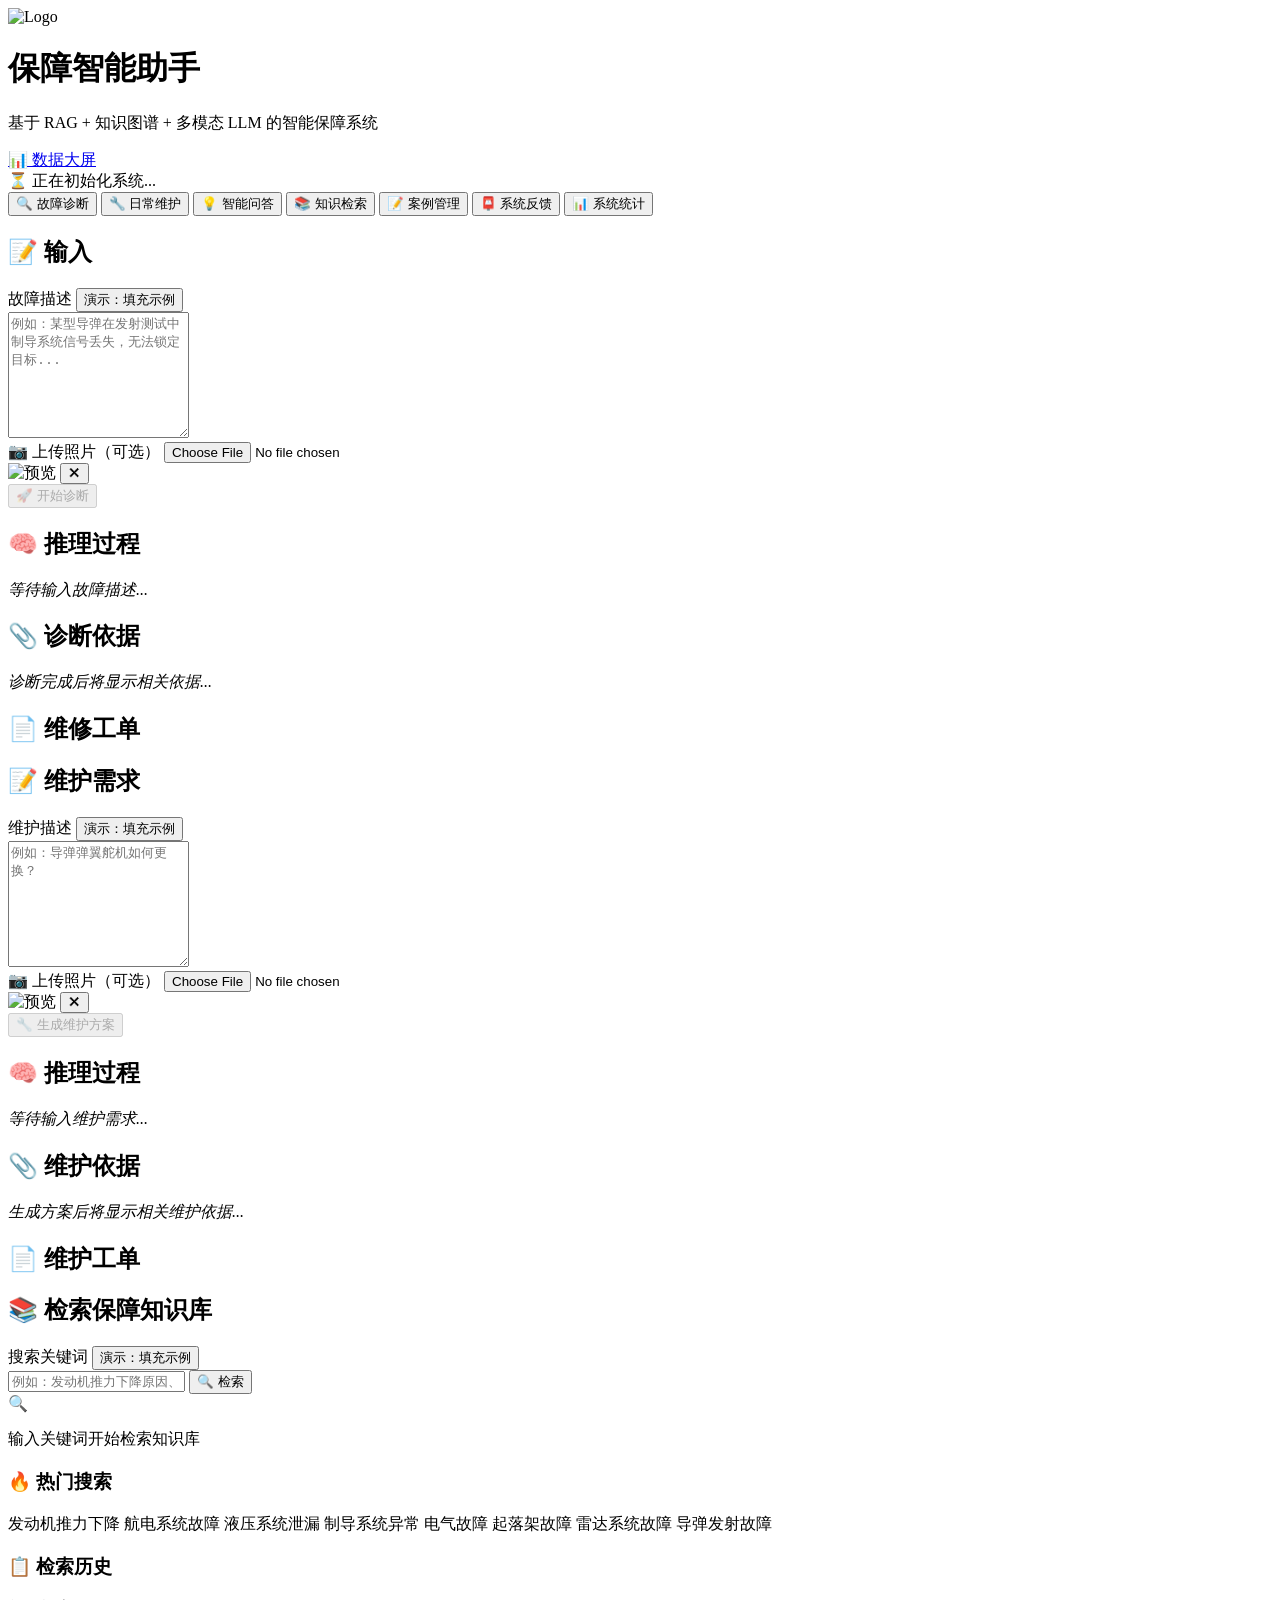
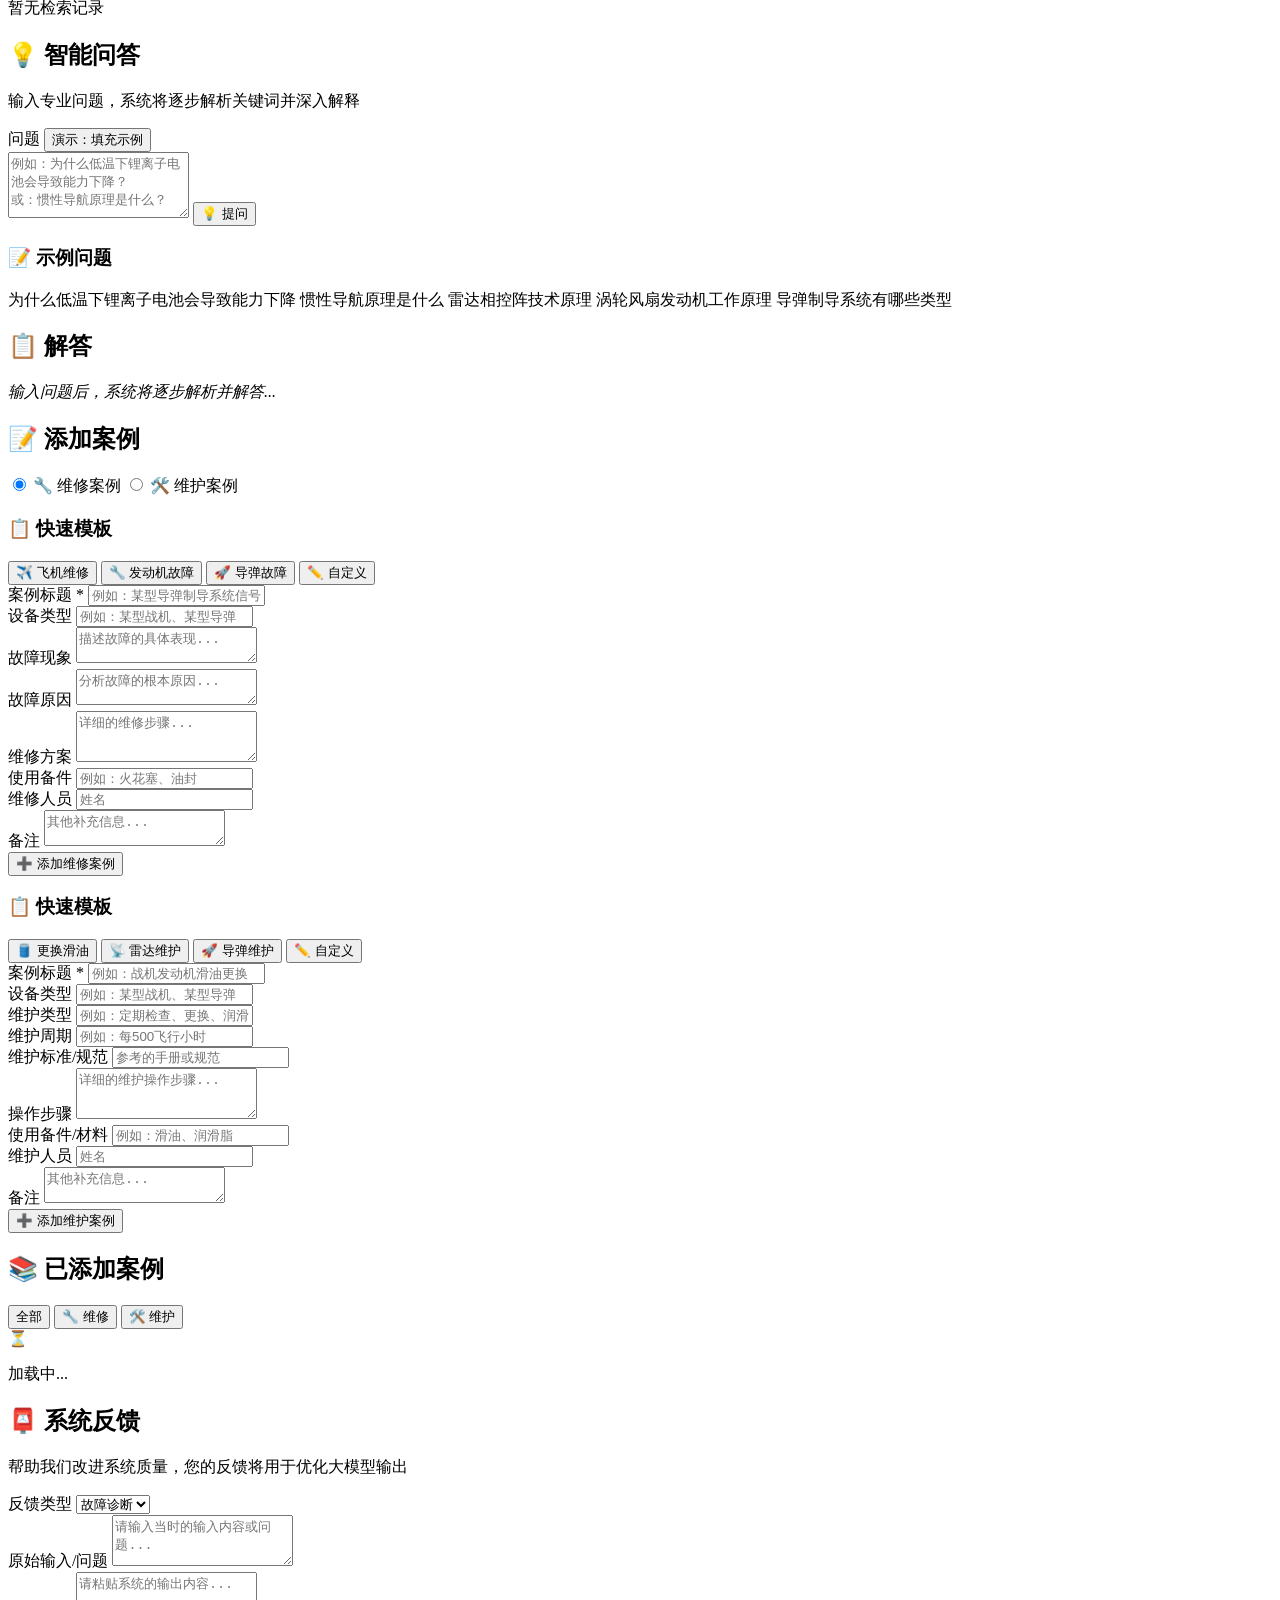
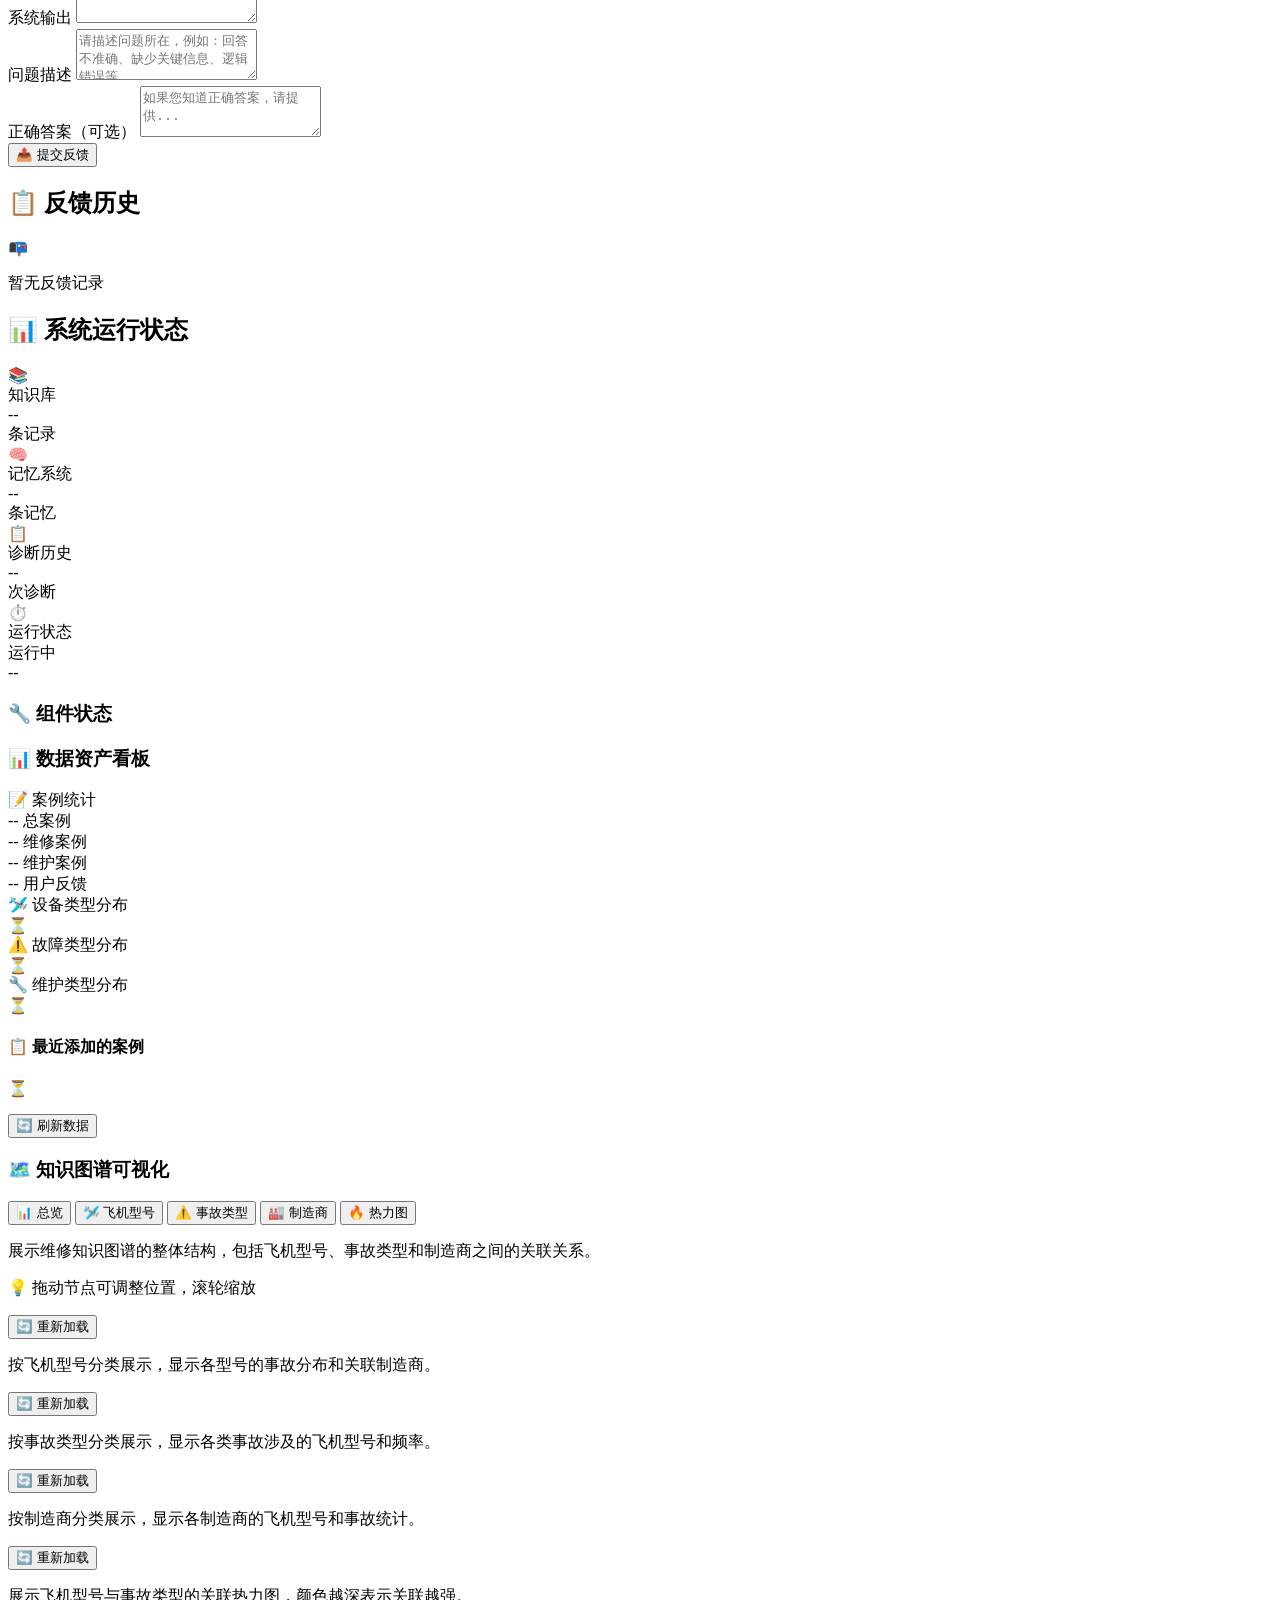
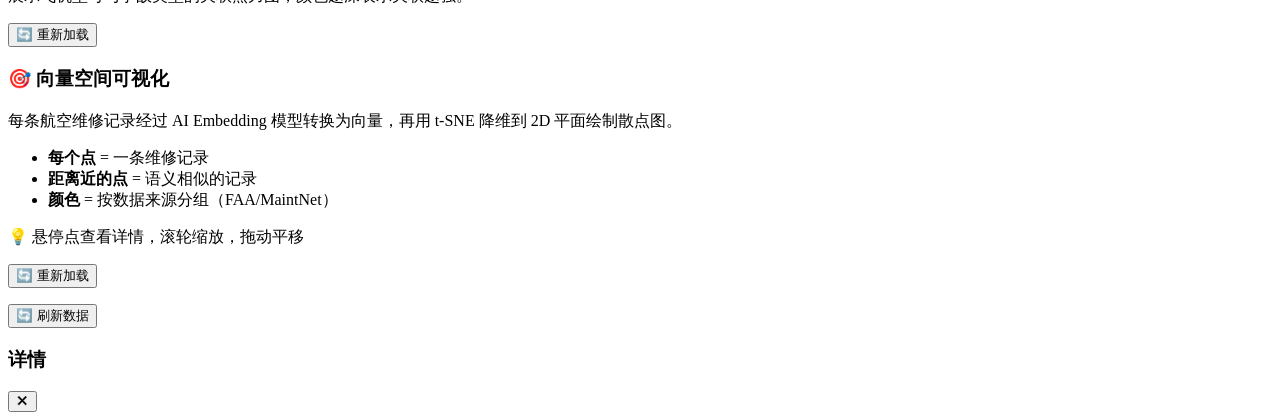
==== commit eefba6b2: "fix: revert frontend to stable state, properly fix checkStatus + remove relevance badges Changes: - " ====
--- a/repair_agent/ui/static/index.html
+++ b/repair_agent/ui/static/index.html
@@ -530,6 +530,65 @@
             <button id="btn-refresh-data-stats" class="btn btn-outline" style="margin-top: 16px;">🔄 刷新数据</button>
         </div>
 
+        <!-- 知识图谱可视化 -->
+        <div class="viz-section">
+            <h3>🗺️ 知识图谱可视化</h3>
+            <div class="viz-tabs">
+                <button class="viz-tab active" data-viz="overview">📊 总览</button>
+                <button class="viz-tab" data-viz="aircraft">🛩️ 飞机型号</button>
+                <button class="viz-tab" data-viz="incident">⚠️ 事故类型</button>
+                <button class="viz-tab" data-viz="manufacturer">🏭 制造商</button>
+                <button class="viz-tab" data-viz="heatmap">🔥 热力图</button>
+            </div>
+            
+            <!-- 总览 -->
+            <div class="viz-panel active" id="viz-overview">
+                <div class="viz-description">
+                    <p>展示维修知识图谱的整体结构，包括飞机型号、事故类型和制造商之间的关联关系。</p>
+                    <p class="viz-hint">💡 拖动节点可调整位置，滚轮缩放</p>
+                </div>
+                <div class="viz-stats" id="kg-stats"></div>
+                <div class="viz-container" id="kg-container"></div>
+                <button class="btn btn-outline btn-sm" onclick="loadKnowledgeGraph()">🔄 重新加载</button>
+            </div>
+            
+            <!-- 飞机型号 -->
+            <div class="viz-panel" id="viz-aircraft">
+                <div class="viz-description">
+                    <p>按飞机型号分类展示，显示各型号的事故分布和关联制造商。</p>
+                </div>
+                <div class="viz-container" id="kg-aircraft-container"></div>
+                <button class="btn btn-outline btn-sm" onclick="loadAircraftView()">🔄 重新加载</button>
+            </div>
+            
+            <!-- 事故类型 -->
+            <div class="viz-panel" id="viz-incident">
+                <div class="viz-description">
+                    <p>按事故类型分类展示，显示各类事故涉及的飞机型号和频率。</p>
+                </div>
+                <div class="viz-container" id="kg-incident-container"></div>
+                <button class="btn btn-outline btn-sm" onclick="loadIncidentView()">🔄 重新加载</button>
+            </div>
+            
+            <!-- 制造商 -->
+            <div class="viz-panel" id="viz-manufacturer">
+                <div class="viz-description">
+                    <p>按制造商分类展示，显示各制造商的飞机型号和事故统计。</p>
+                </div>
+                <div class="viz-container" id="kg-manufacturer-container"></div>
+                <button class="btn btn-outline btn-sm" onclick="loadManufacturerView()">🔄 重新加载</button>
+            </div>
+            
+            <!-- 热力图 -->
+            <div class="viz-panel" id="viz-heatmap">
+                <div class="viz-description">
+                    <p>展示飞机型号与事故类型的关联热力图，颜色越深表示关联越强。</p>
+                </div>
+                <div class="viz-container" id="kg-heatmap-container"></div>
+                <button class="btn btn-outline btn-sm" onclick="loadHeatmapView()">🔄 重新加载</button>
+            </div>
+        </div>
+
         <!-- 向量空间可视化 -->
         <div class="viz-section">
             <h3>🎯 向量空间可视化</h3>
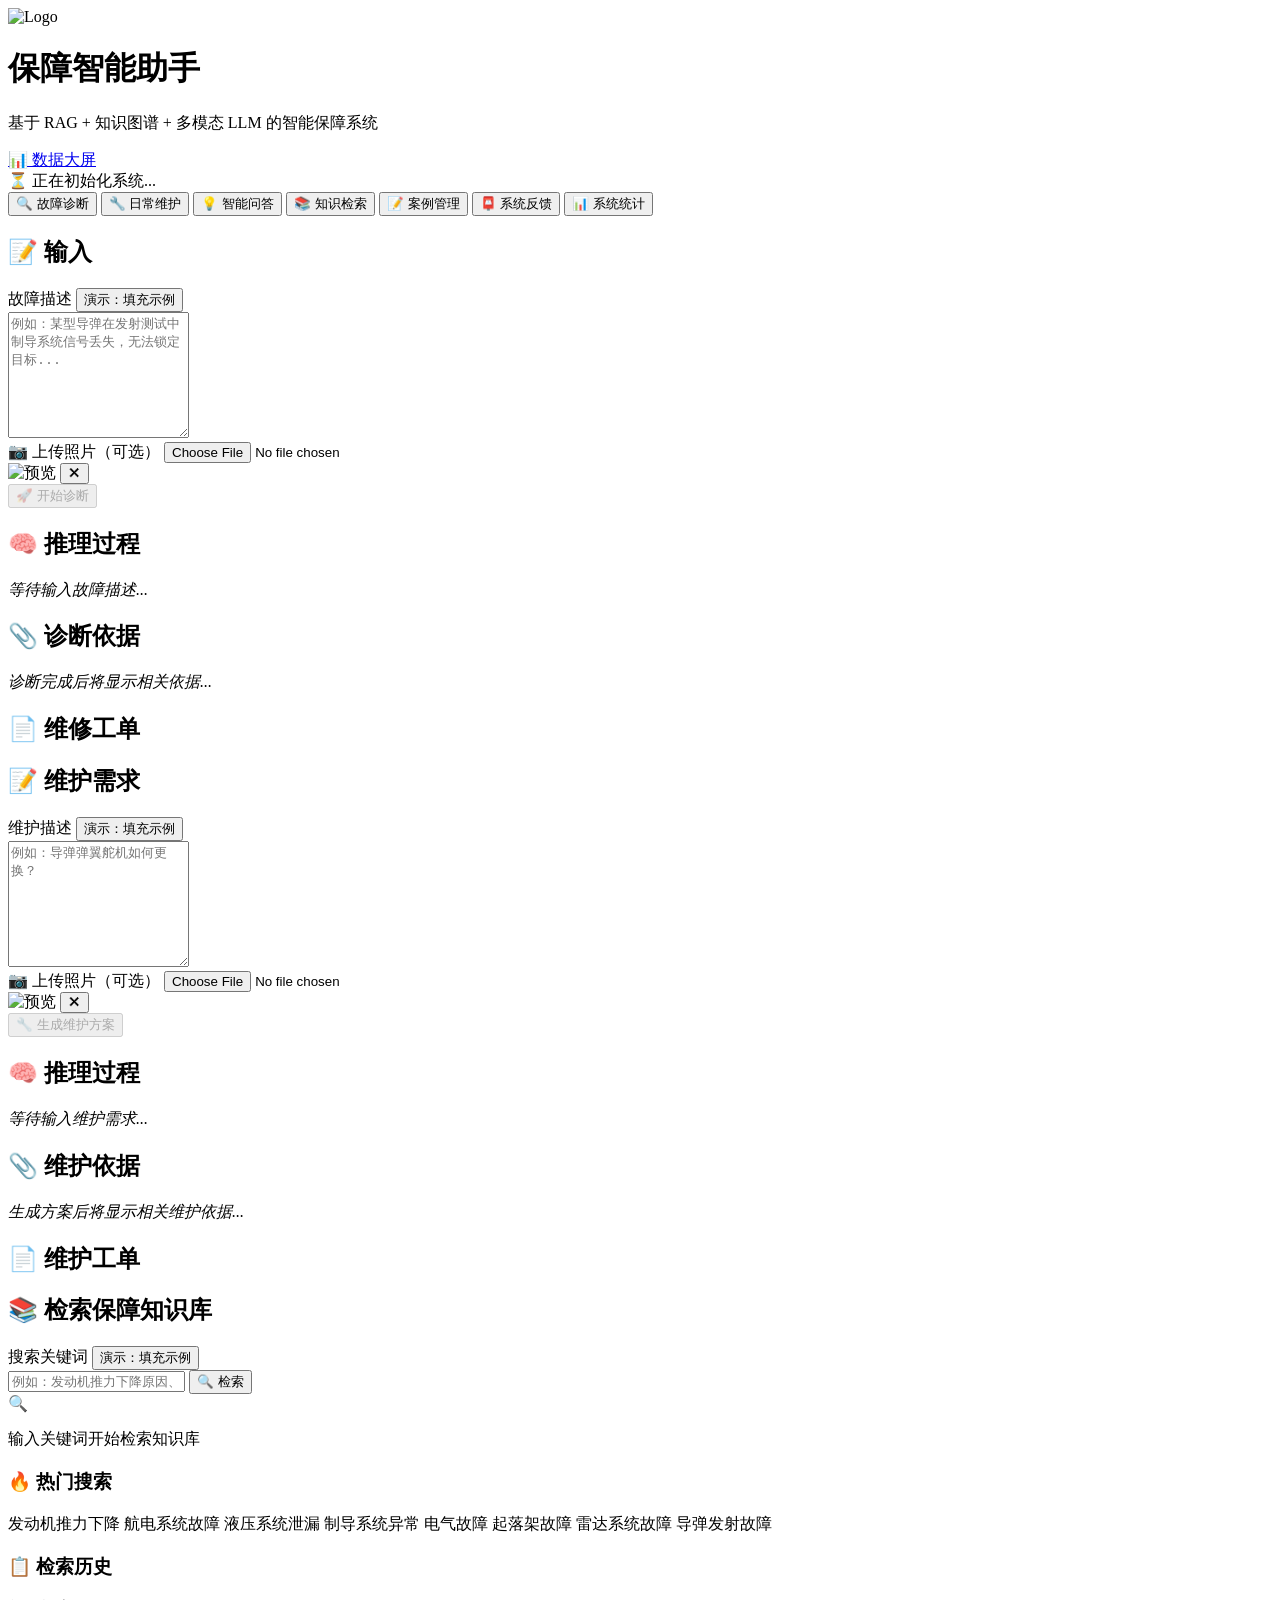
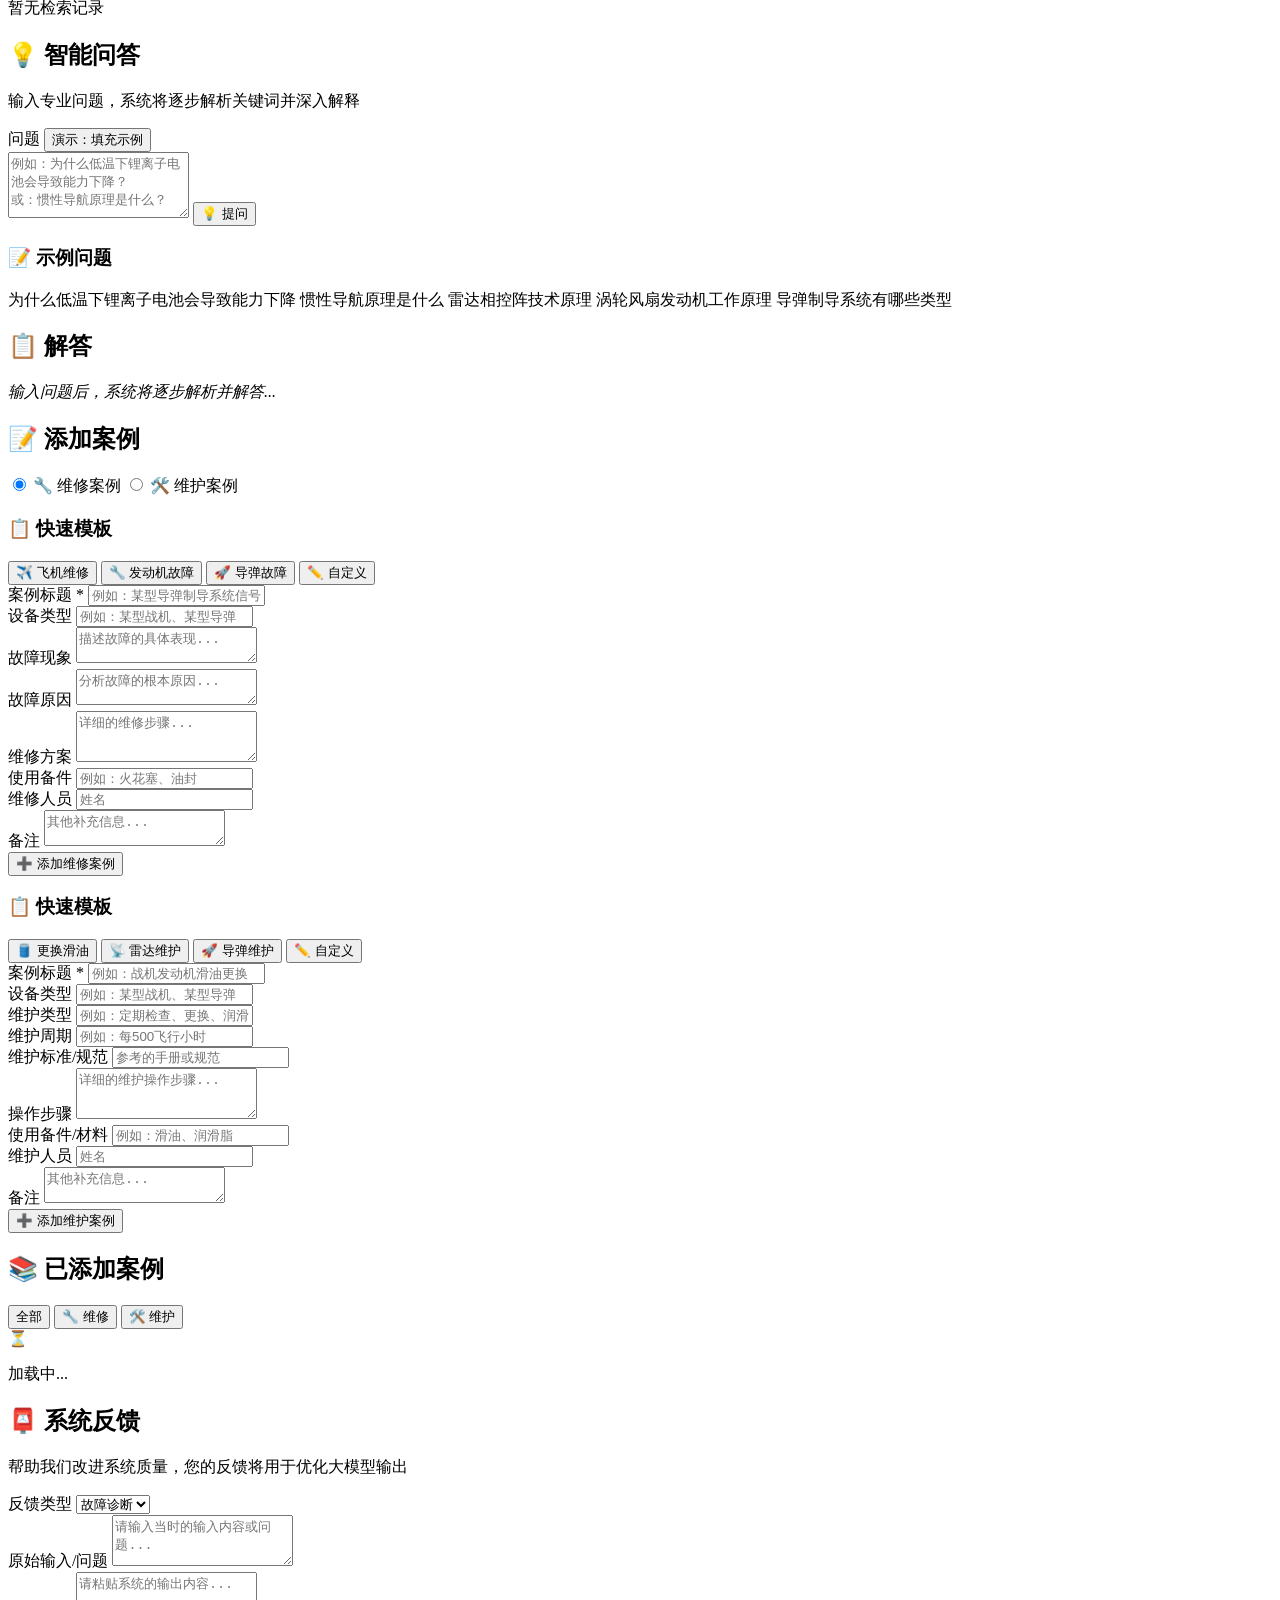
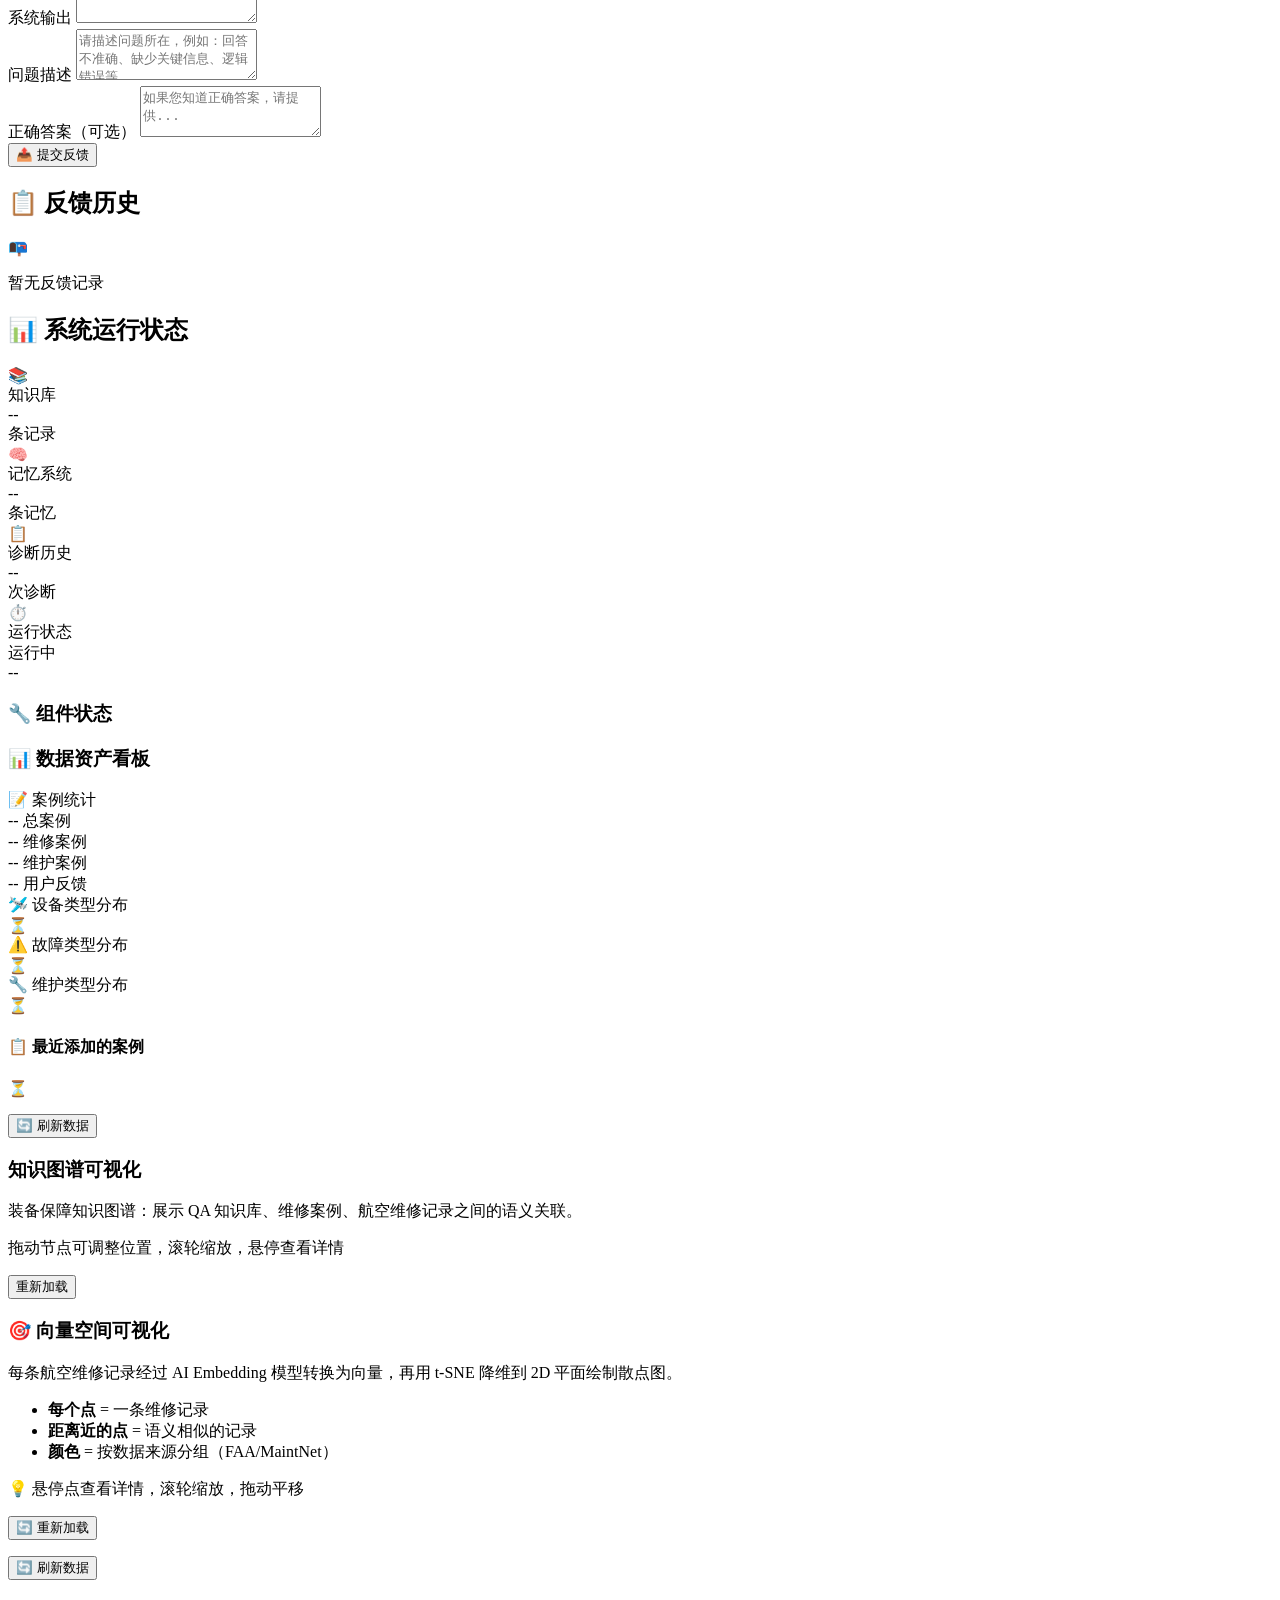
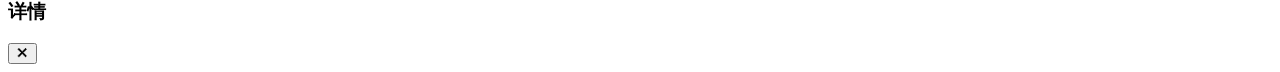
==== commit 17249a2e: "fix: clean up knowledge graph vis - remove tabs/stats, add colors, reduce density - Remove tab butto" ====
--- a/repair_agent/ui/static/index.html
+++ b/repair_agent/ui/static/index.html
@@ -532,60 +532,14 @@
 
         <!-- 知识图谱可视化 -->
         <div class="viz-section">
-            <h3>🗺️ 知识图谱可视化</h3>
-            <div class="viz-tabs">
-                <button class="viz-tab active" data-viz="overview">📊 总览</button>
-                <button class="viz-tab" data-viz="aircraft">🛩️ 飞机型号</button>
-                <button class="viz-tab" data-viz="incident">⚠️ 事故类型</button>
-                <button class="viz-tab" data-viz="manufacturer">🏭 制造商</button>
-                <button class="viz-tab" data-viz="heatmap">🔥 热力图</button>
-            </div>
-            
-            <!-- 总览 -->
+            <h3> 知识图谱可视化</h3>
             <div class="viz-panel active" id="viz-overview">
                 <div class="viz-description">
-                    <p>展示维修知识图谱的整体结构，包括飞机型号、事故类型和制造商之间的关联关系。</p>
-                    <p class="viz-hint">💡 拖动节点可调整位置，滚轮缩放</p>
-                </div>
-                <div class="viz-stats" id="kg-stats"></div>
+                    <p>装备保障知识图谱：展示 QA 知识库、维修案例、航空维修记录之间的语义关联。</p>
+                    <p class="viz-hint"> 拖动节点可调整位置，滚轮缩放，悬停查看详情</p>
+                </div>
                 <div class="viz-container" id="kg-container"></div>
-                <button class="btn btn-outline btn-sm" onclick="loadKnowledgeGraph()">🔄 重新加载</button>
-            </div>
-            
-            <!-- 飞机型号 -->
-            <div class="viz-panel" id="viz-aircraft">
-                <div class="viz-description">
-                    <p>按飞机型号分类展示，显示各型号的事故分布和关联制造商。</p>
-                </div>
-                <div class="viz-container" id="kg-aircraft-container"></div>
-                <button class="btn btn-outline btn-sm" onclick="loadAircraftView()">🔄 重新加载</button>
-            </div>
-            
-            <!-- 事故类型 -->
-            <div class="viz-panel" id="viz-incident">
-                <div class="viz-description">
-                    <p>按事故类型分类展示，显示各类事故涉及的飞机型号和频率。</p>
-                </div>
-                <div class="viz-container" id="kg-incident-container"></div>
-                <button class="btn btn-outline btn-sm" onclick="loadIncidentView()">🔄 重新加载</button>
-            </div>
-            
-            <!-- 制造商 -->
-            <div class="viz-panel" id="viz-manufacturer">
-                <div class="viz-description">
-                    <p>按制造商分类展示，显示各制造商的飞机型号和事故统计。</p>
-                </div>
-                <div class="viz-container" id="kg-manufacturer-container"></div>
-                <button class="btn btn-outline btn-sm" onclick="loadManufacturerView()">🔄 重新加载</button>
-            </div>
-            
-            <!-- 热力图 -->
-            <div class="viz-panel" id="viz-heatmap">
-                <div class="viz-description">
-                    <p>展示飞机型号与事故类型的关联热力图，颜色越深表示关联越强。</p>
-                </div>
-                <div class="viz-container" id="kg-heatmap-container"></div>
-                <button class="btn btn-outline btn-sm" onclick="loadHeatmapView()">🔄 重新加载</button>
+                <button class="btn btn-outline btn-sm" onclick="loadKnowledgeGraph()"> 重新加载</button>
             </div>
         </div>
 
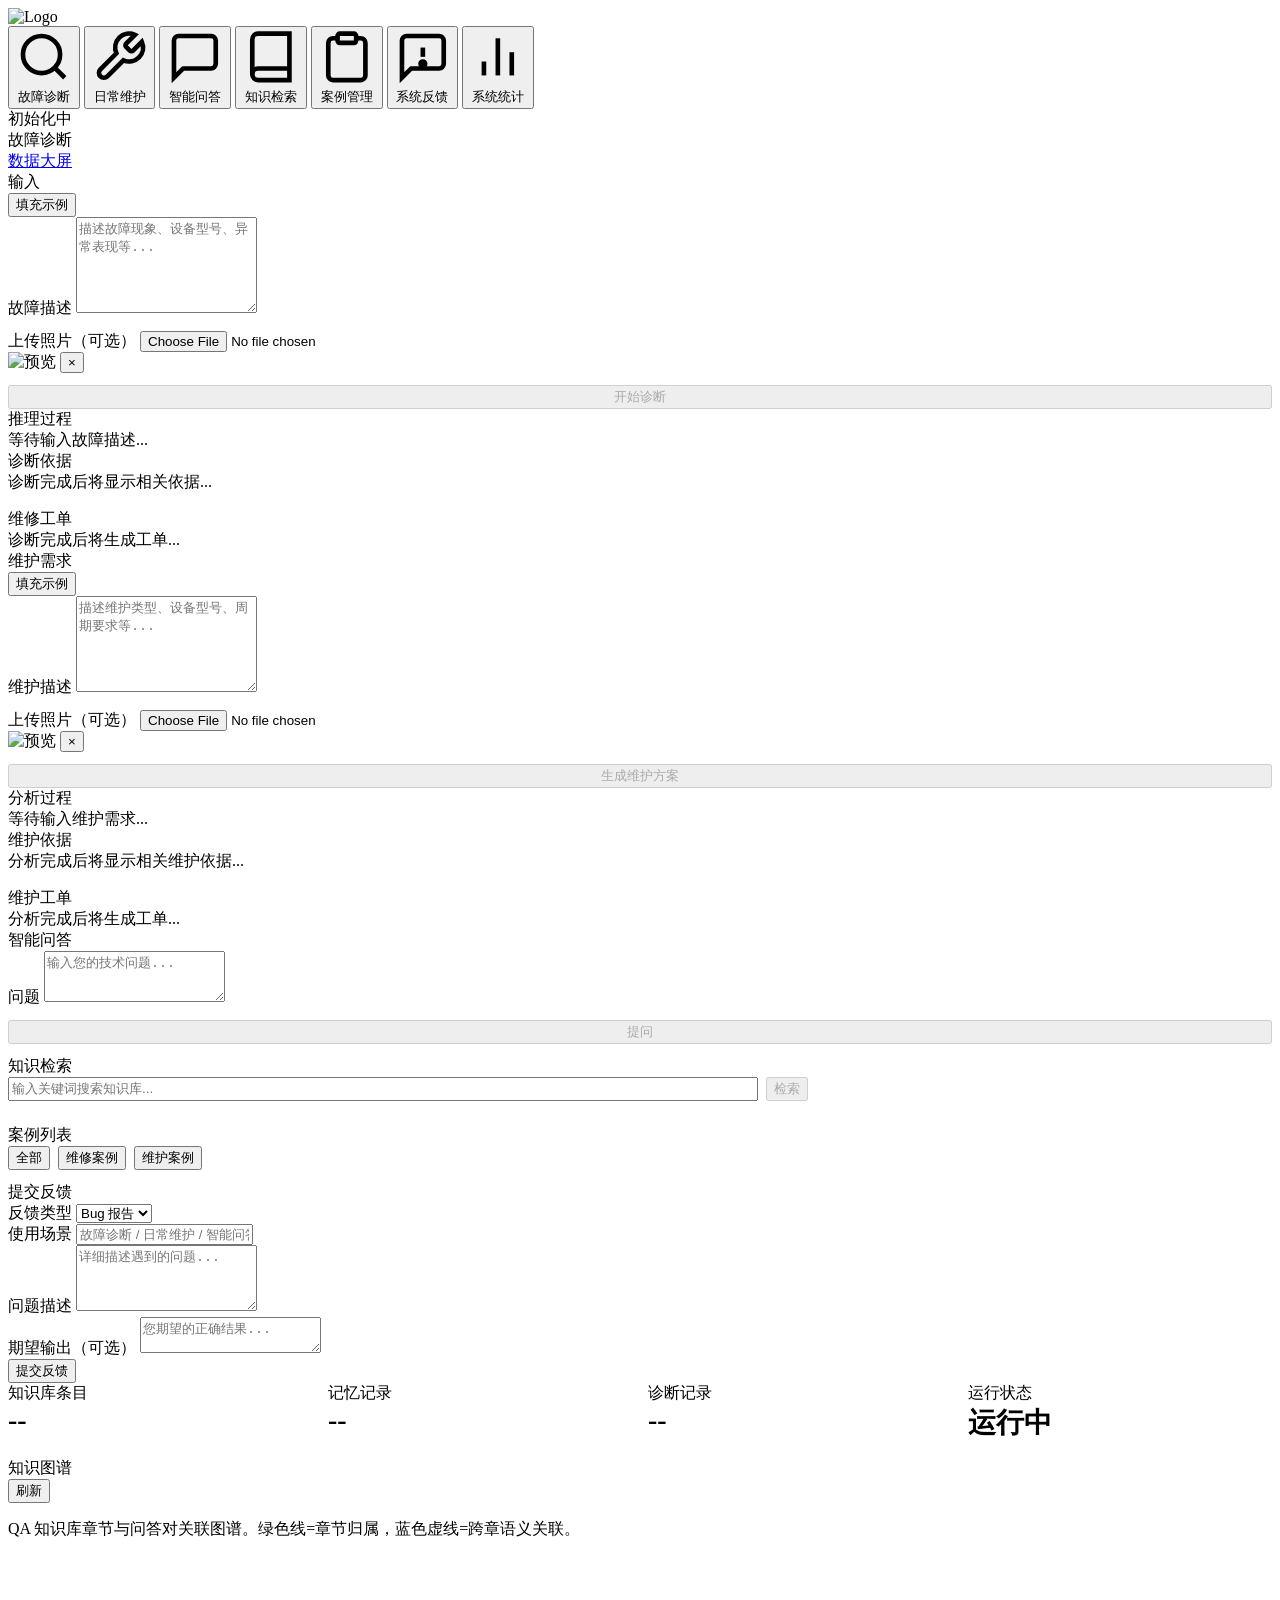
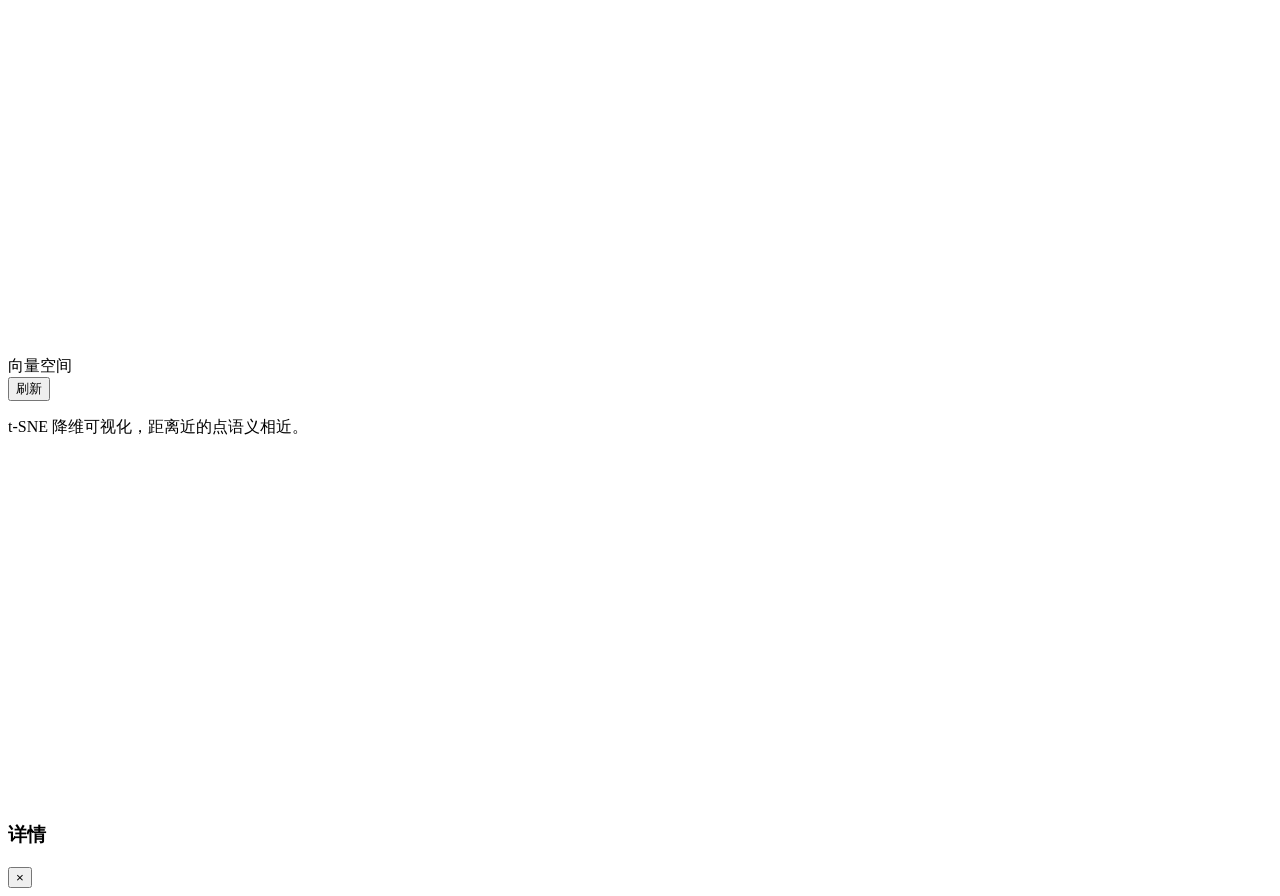
==== commit 6ac2eae0: "feat: enterprise-grade dark theme UI - sidebar nav, card layout, professional styling - Complete rew" ====
--- a/repair_agent/ui/static/index.html
+++ b/repair_agent/ui/static/index.html
@@ -8,571 +8,249 @@
     <script src="/static/d3.min.js"></script>
 </head>
 <body>
-    <!-- Logo 居中显示 -->
-    <div class="logo-banner">
-        <img src="/static/logo.png" alt="Logo" class="logo-banner-img">
+    <!-- ==================== SIDEBAR ==================== -->
+    <nav class="sidebar">
+        <img src="/static/logo.png" alt="Logo" class="sidebar-logo">
+
+        <div class="sidebar-nav">
+            <button class="sidebar-item active" data-tab="diagnosis">
+                <svg viewBox="0 0 24 24" fill="none" stroke="currentColor" stroke-width="2"><circle cx="11" cy="11" r="8"/><path d="m21 21-4.35-4.35"/></svg>
+                <span>故障诊断</span>
+            </button>
+            <button class="sidebar-item" data-tab="maintenance">
+                <svg viewBox="0 0 24 24" fill="none" stroke="currentColor" stroke-width="2"><path d="M14.7 6.3a1 1 0 0 0 0 1.4l1.6 1.6a1 1 0 0 0 1.4 0l3.77-3.77a6 6 0 0 1-7.94 7.94l-6.91 6.91a2.12 2.12 0 0 1-3-3l6.91-6.91a6 6 0 0 1 7.94-7.94l-3.76 3.76z"/></svg>
+                <span>日常维护</span>
+            </button>
+            <button class="sidebar-item" data-tab="qa">
+                <svg viewBox="0 0 24 24" fill="none" stroke="currentColor" stroke-width="2"><path d="M21 15a2 2 0 0 1-2 2H7l-4 4V5a2 2 0 0 1 2-2h14a2 2 0 0 1 2 2z"/></svg>
+                <span>智能问答</span>
+            </button>
+            <button class="sidebar-item" data-tab="search">
+                <svg viewBox="0 0 24 24" fill="none" stroke="currentColor" stroke-width="2"><path d="M4 19.5A2.5 2.5 0 0 1 6.5 17H20"/><path d="M6.5 2H20v20H6.5A2.5 2.5 0 0 1 4 19.5v-15A2.5 2.5 0 0 1 6.5 2z"/></svg>
+                <span>知识检索</span>
+            </button>
+            <button class="sidebar-item" data-tab="case">
+                <svg viewBox="0 0 24 24" fill="none" stroke="currentColor" stroke-width="2"><path d="M16 4h2a2 2 0 0 1 2 2v14a2 2 0 0 1-2 2H6a2 2 0 0 1-2-2V6a2 2 0 0 1 2-2h2"/><rect x="8" y="2" width="8" height="4" rx="1" ry="1"/></svg>
+                <span>案例管理</span>
+            </button>
+            <button class="sidebar-item" data-tab="feedback">
+                <svg viewBox="0 0 24 24" fill="none" stroke="currentColor" stroke-width="2"><path d="M21 15a2 2 0 0 1-2 2H7l-4 4V5a2 2 0 0 1 2-2h14a2 2 0 0 1 2 2z"/><line x1="12" y1="8" x2="12" y2="12"/><circle cx="12" cy="15" r="1"/></svg>
+                <span>系统反馈</span>
+            </button>
+            <button class="sidebar-item" data-tab="stats">
+                <svg viewBox="0 0 24 24" fill="none" stroke="currentColor" stroke-width="2"><line x1="18" y1="20" x2="18" y2="10"/><line x1="12" y1="20" x2="12" y2="4"/><line x1="6" y1="20" x2="6" y2="14"/></svg>
+                <span>系统统计</span>
+            </button>
+        </div>
+
+        <div class="sidebar-status">
+            <div class="sidebar-status-dot" id="sidebar-status">
+                <div class="dot dot-loading" id="status-dot"></div>
+                <span id="status-text">初始化中</span>
+            </div>
+        </div>
+    </nav>
+
+    <!-- ==================== MAIN ==================== -->
+    <div class="main">
+        <div class="topbar">
+            <div class="topbar-title" id="topbar-title">故障诊断</div>
+            <div class="topbar-actions">
+                <a href="/dashboard" target="_blank" class="topbar-dashboard">数据大屏</a>
+            </div>
+        </div>
+
+        <div class="content">
+            <!-- ============ Tab: 故障诊断 ============ -->
+            <div class="tab-content active" id="tab-diagnosis">
+                <div class="card">
+                    <div class="card-header">
+                        <div class="card-title">输入</div>
+                        <button class="btn-demo" onclick="fillDiagnosisDemo()">填充示例</button>
+                    </div>
+                    <div class="card-body" style="display:flex;flex-direction:column;gap:12px;">
+                        <div class="form-group">
+                            <label for="fault-desc">故障描述</label>
+                            <textarea id="fault-desc" rows="6" placeholder="描述故障现象、设备型号、异常表现等..."></textarea>
+                        </div>
+                        <div class="form-group">
+                            <label for="fault-image">上传照片（可选）</label>
+                            <input type="file" id="fault-image" accept="image/*">
+                            <div id="image-preview" class="image-preview hidden">
+                                <img id="preview-img" src="" alt="预览">
+                                <button id="remove-image" class="btn-remove">&times;</button>
+                            </div>
+                        </div>
+                        <button id="btn-diagnose" class="btn btn-primary" disabled>开始诊断</button>
+                    </div>
+                </div>
+
+                <div class="card">
+                    <div class="card-header"><div class="card-title">推理过程</div></div>
+                    <div class="card-body"><div id="cot-area" class="cot-box"><div class="placeholder">等待输入故障描述...</div></div></div>
+                </div>
+
+                <div style="display:flex;flex-direction:column;gap:16px;">
+                    <div class="card" style="flex:1;">
+                        <div class="card-header"><div class="card-title">诊断依据</div></div>
+                        <div class="card-body"><div id="evidence-area" class="evidence-box"><div class="placeholder">诊断完成后将显示相关依据...</div></div></div>
+                    </div>
+                    <div class="card" style="flex:1;">
+                        <div class="card-header"><div class="card-title">维修工单</div></div>
+                        <div class="card-body"><div id="order-area" class="order-box"><div class="placeholder">诊断完成后将生成工单...</div></div></div>
+                    </div>
+                </div>
+            </div>
+
+            <!-- ============ Tab: 日常维护 ============ -->
+            <div class="tab-content" id="tab-maintenance">
+                <div class="card">
+                    <div class="card-header">
+                        <div class="card-title">维护需求</div>
+                        <button class="btn-demo" onclick="fillMaintenanceDemo()">填充示例</button>
+                    </div>
+                    <div class="card-body" style="display:flex;flex-direction:column;gap:12px;">
+                        <div class="form-group">
+                            <label for="maint-desc">维护描述</label>
+                            <textarea id="maint-desc" rows="6" placeholder="描述维护类型、设备型号、周期要求等..."></textarea>
+                        </div>
+                        <div class="form-group">
+                            <label for="maint-image">上传照片（可选）</label>
+                            <input type="file" id="maint-image" accept="image/*">
+                            <div id="maint-image-preview" class="image-preview hidden">
+                                <img id="maint-preview-img" src="" alt="预览">
+                                <button id="maint-remove-image" class="btn-remove">&times;</button>
+                            </div>
+                        </div>
+                        <button id="btn-maintenance" class="btn btn-primary" disabled>生成维护方案</button>
+                    </div>
+                </div>
+
+                <div class="card">
+                    <div class="card-header"><div class="card-title">分析过程</div></div>
+                    <div class="card-body"><div id="maint-cot-area" class="cot-box"><div class="placeholder">等待输入维护需求...</div></div></div>
+                </div>
+
+                <div style="display:flex;flex-direction:column;gap:16px;">
+                    <div class="card" style="flex:1;">
+                        <div class="card-header"><div class="card-title">维护依据</div></div>
+                        <div class="card-body"><div id="maint-evidence-area" class="evidence-box"><div class="placeholder">分析完成后将显示相关维护依据...</div></div></div>
+                    </div>
+                    <div class="card" style="flex:1;">
+                        <div class="card-header"><div class="card-title">维护工单</div></div>
+                        <div class="card-body"><div id="maint-order-area" class="order-box"><div class="placeholder">分析完成后将生成工单...</div></div></div>
+                    </div>
+                </div>
+            </div>
+
+            <!-- ============ Tab: 智能问答 ============ -->
+            <div class="tab-content" id="tab-qa">
+                <div class="card" style="flex:1;">
+                    <div class="card-header"><div class="card-title">智能问答</div></div>
+                    <div class="card-body" style="display:flex;flex-direction:column;gap:12px;">
+                        <div class="form-group">
+                            <label for="qa-question">问题</label>
+                            <textarea id="qa-question" rows="3" placeholder="输入您的技术问题..."></textarea>
+                        </div>
+                        <button id="btn-ask" class="btn btn-primary" disabled>提问</button>
+                        <div id="qa-answer" style="font-size:13px;line-height:1.8;color:var(--text-secondary);"></div>
+                    </div>
+                </div>
+            </div>
+
+            <!-- ============ Tab: 知识检索 ============ -->
+            <div class="tab-content" id="tab-search">
+                <div class="card" style="flex:1;max-width:800px;">
+                    <div class="card-header"><div class="card-title">知识检索</div></div>
+                    <div class="card-body" style="display:flex;flex-direction:column;gap:12px;">
+                        <div style="display:flex;gap:8px;">
+                            <input type="search" id="search-query" placeholder="输入关键词搜索知识库..." style="flex:1;">
+                            <button id="btn-search" class="btn btn-primary" disabled>检索</button>
+                        </div>
+                        <div id="search-results"></div>
+                        <div id="search-history-list" style="font-size:12px;color:var(--text-tertiary);display:flex;gap:8px;flex-wrap:wrap;"></div>
+                    </div>
+                </div>
+            </div>
+
+            <!-- ============ Tab: 案例管理 ============ -->
+            <div class="tab-content" id="tab-case">
+                <div class="card" style="flex:1;">
+                    <div class="card-header"><div class="card-title">案例列表</div></div>
+                    <div class="card-body">
+                        <div style="display:flex;gap:8px;margin-bottom:12px;">
+                            <button class="btn btn-outline btn-sm active" onclick="loadCases()">全部</button>
+                            <button class="btn btn-outline btn-sm" onclick="loadCases('repair')">维修案例</button>
+                            <button class="btn btn-outline btn-sm" onclick="loadCases('maintenance')">维护案例</button>
+                        </div>
+                        <div id="case-list"></div>
+                    </div>
+                </div>
+            </div>
+
+            <!-- ============ Tab: 系统反馈 ============ -->
+            <div class="tab-content" id="tab-feedback">
+                <div class="card" style="flex:1;max-width:600px;">
+                    <div class="card-header"><div class="card-title">提交反馈</div></div>
+                    <div class="card-body feedback-form">
+                        <div class="form-group">
+                            <label for="feedback-type">反馈类型</label>
+                            <select id="feedback-type"><option value="bug">Bug 报告</option><option value="feature">功能建议</option><option value="other">其他</option></select>
+                        </div>
+                        <div class="form-group">
+                            <label for="feedback-context">使用场景</label>
+                            <input type="text" id="feedback-context" placeholder="故障诊断 / 日常维护 / 智能问答...">
+                        </div>
+                        <div class="form-group">
+                            <label for="feedback-issue">问题描述</label>
+                            <textarea id="feedback-issue" rows="4" placeholder="详细描述遇到的问题..."></textarea>
+                        </div>
+                        <div class="form-group">
+                            <label for="feedback-correct">期望输出（可选）</label>
+                            <textarea id="feedback-correct" rows="2" placeholder="您期望的正确结果..."></textarea>
+                        </div>
+                        <button id="btn-submit-feedback" class="btn btn-primary">提交反馈</button>
+                        <div id="feedback-result"></div>
+                    </div>
+                </div>
+            </div>
+
+            <!-- ============ Tab: 系统统计 ============ -->
+            <div class="tab-content" id="tab-stats">
+                <div style="display:grid;grid-template-columns:repeat(4,1fr);gap:16px;margin-bottom:16px;">
+                    <div class="card"><div class="card-title">知识库条目</div><div style="font-size:28px;font-weight:700;color:var(--accent);" id="stat-kb-count">--</div></div>
+                    <div class="card"><div class="card-title">记忆记录</div><div style="font-size:28px;font-weight:700;color:var(--success);" id="stat-memory-count">--</div></div>
+                    <div class="card"><div class="card-title">诊断记录</div><div style="font-size:28px;font-weight:700;color:var(--warning);" id="stat-diagnosis-count">--</div></div>
+                    <div class="card"><div class="card-title">运行状态</div><div style="font-size:28px;font-weight:700;color:var(--success);" id="stat-run-status">运行中</div></div>
+                </div>
+
+                <div class="card" style="flex:1;">
+                    <div class="card-header"><div class="card-title">知识图谱</div><button class="btn btn-outline btn-sm" onclick="loadKnowledgeGraph()">刷新</button></div>
+                    <div class="card-body">
+                        <div class="viz-description"><p>QA 知识库章节与问答对关联图谱。绿色线=章节归属，蓝色虚线=跨章语义关联。</p></div>
+                        <div class="viz-container" id="kg-container" style="min-height:400px;"></div>
+                    </div>
+                </div>
+
+                <div class="card" style="flex:1;">
+                    <div class="card-header"><div class="card-title">向量空间</div><button class="btn btn-outline btn-sm" onclick="loadVectorSpace()">刷新</button></div>
+                    <div class="card-body">
+                        <div class="viz-description"><p>t-SNE 降维可视化，距离近的点语义相近。</p></div>
+                        <div class="viz-container" id="vs-container" style="min-height:350px;"></div>
+                    </div>
+                </div>
+            </div>
+        </div>
     </div>
 
-    <!-- 顶部状态栏 -->
-    <header class="header">
-        <div class="header-content">
-            <div class="header-text">
-                <h1>保障智能助手</h1>
-                <p class="subtitle">基于 RAG + 知识图谱 + 多模态 LLM 的智能保障系统</p>
-            </div>
-        </div>
-        <div class="header-actions">
-            <a href="/dashboard" target="_blank" class="btn-dashboard">📊 数据大屏</a>
-            <div id="status-bar" class="status-bar status-loading">
-                ⏳ 正在初始化系统...
-            </div>
-        </div>
-    </header>
-
-    <!-- 主标签页 -->
-    <nav class="tabs">
-        <button class="tab active" data-tab="diagnosis">🔍 故障诊断</button>
-        <button class="tab" data-tab="maintenance">🔧 日常维护</button>
-        <button class="tab" data-tab="qa">💡 智能问答</button>
-        <button class="tab" data-tab="search">📚 知识检索</button>
-        <button class="tab" data-tab="case">📝 案例管理</button>
-        <button class="tab" data-tab="feedback">📮 系统反馈</button>
-        <button class="tab" data-tab="stats">📊 系统统计</button>
-    </nav>
-
-    <!-- Tab 1: 故障诊断 -->
-    <main id="tab-diagnosis" class="tab-content active">
-        <div class="diagnosis-layout">
-            <!-- 左侧：输入区域 -->
-            <aside class="input-panel">
-                <h2>📝 输入</h2>
-                <div class="form-group">
-                    <div class="input-header">
-                        <label for="fault-desc">故障描述</label>
-                        <button class="btn-demo-inline" onclick="fillDiagnosisDemo()">演示：填充示例</button>
-                    </div>
-                    <textarea id="fault-desc" rows="8" placeholder="例如：某型导弹在发射测试中制导系统信号丢失，无法锁定目标..."></textarea>
-                </div>
-                <div class="form-group">
-                    <label for="fault-image">📷 上传照片（可选）</label>
-                    <input type="file" id="fault-image" accept="image/*">
-                    <div id="image-preview" class="image-preview hidden">
-                        <img id="preview-img" src="" alt="预览">
-                        <button id="remove-image" class="btn-remove">✕</button>
-                    </div>
-                </div>
-                <button id="btn-diagnose" class="btn btn-primary" disabled>🚀 开始诊断</button>
-            </aside>
-
-            <!-- 中间：推理过程 -->
-            <section class="cot-panel">
-                <h2>🧠 推理过程</h2>
-                <div id="cot-area" class="cot-box">
-                    <em class="placeholder">等待输入故障描述...</em>
-                </div>
-            </section>
-
-            <!-- 右侧：证据链 -->
-            <section class="evidence-panel">
-                <h2>📎 诊断依据</h2>
-                <div id="evidence-area" class="evidence-box">
-                    <em class="placeholder">诊断完成后将显示相关依据...</em>
-                </div>
-            </section>
-        </div>
-
-        <!-- 工单区域 -->
-        <section class="order-section">
-            <h2>📄 维修工单</h2>
-            <div id="order-area" class="order-card hidden">
-                <!-- 工单内容由 JS 动态填充 -->
-            </div>
-        </section>
-    </main>
-
-    <!-- Tab 2: 日常维护 -->
-    <main id="tab-maintenance" class="tab-content">
-        <div class="diagnosis-layout">
-            <!-- 左侧：输入区域 -->
-            <aside class="input-panel">
-                <h2>📝 维护需求</h2>
-                <div class="form-group">
-                    <div class="input-header">
-                        <label for="maint-desc">维护描述</label>
-                        <button class="btn-demo-inline" onclick="fillMaintenanceDemo()">演示：填充示例</button>
-                    </div>
-                    <textarea id="maint-desc" rows="8" placeholder="例如：导弹弹翼舵机如何更换？"></textarea>
-                </div>
-                <div class="form-group">
-                    <label for="maint-image">📷 上传照片（可选）</label>
-                    <input type="file" id="maint-image" accept="image/*">
-                    <div id="maint-image-preview" class="image-preview hidden">
-                        <img id="maint-preview-img" src="" alt="预览">
-                        <button id="maint-remove-image" class="btn-remove">✕</button>
-                    </div>
-                </div>
-                <button id="btn-maintenance" class="btn btn-maintenance" disabled>🔧 生成维护方案</button>
-            </aside>
-
-            <!-- 中间：推理过程 -->
-            <section class="cot-panel">
-                <h2>🧠 推理过程</h2>
-                <div id="maint-cot-area" class="cot-box">
-                    <em class="placeholder">等待输入维护需求...</em>
-                </div>
-            </section>
-
-            <!-- 右侧：维护依据 -->
-            <section class="evidence-panel">
-                <h2>📎 维护依据</h2>
-                <div id="maint-evidence-area" class="evidence-box">
-                    <em class="placeholder">生成方案后将显示相关维护依据...</em>
-                </div>
-            </section>
-        </div>
-
-        <!-- 工单区域 -->
-        <section class="order-section">
-            <h2>📄 维护工单</h2>
-            <div id="maint-order-area" class="order-card hidden">
-                <!-- 工单内容由 JS 动态填充 -->
-            </div>
-        </section>
-    </main>
-
-    <!-- Tab 3: 知识检索 -->
-    <main id="tab-search" class="tab-content">
-        <div class="search-layout">
-            <!-- 左侧：搜索区域 -->
-            <div class="search-main">
-                <h2>📚 检索保障知识库</h2>
-                <div class="search-form">
-                    <div class="input-header">
-                        <label for="search-query">搜索关键词</label>
-                        <button class="btn-demo-inline" onclick="fillSearchDemo()">演示：填充示例</button>
-                    </div>
-                    <input type="text" id="search-query" placeholder="例如：发动机推力下降原因、制导系统故障排除" />
-                    <button id="btn-search" class="btn btn-primary">🔍 检索</button>
-                </div>
-                <div id="search-results" class="search-results">
-                    <div class="search-placeholder">
-                        <span class="search-icon">🔍</span>
-                        <p>输入关键词开始检索知识库</p>
-                    </div>
-                </div>
-            </div>
-            <!-- 右侧：热门推荐 -->
-            <aside class="search-sidebar">
-                <div class="hot-search">
-                    <h3>🔥 热门搜索</h3>
-                    <div class="hot-tags">
-                        <span class="hot-tag" data-query="发动机推力下降">发动机推力下降</span>
-                        <span class="hot-tag" data-query="航电系统故障">航电系统故障</span>
-                        <span class="hot-tag" data-query="液压系统泄漏">液压系统泄漏</span>
-                        <span class="hot-tag" data-query="制导系统异常">制导系统异常</span>
-                        <span class="hot-tag" data-query="电气故障">电气故障</span>
-                        <span class="hot-tag" data-query="起落架故障">起落架故障</span>
-                        <span class="hot-tag" data-query="雷达系统故障">雷达系统故障</span>
-                        <span class="hot-tag" data-query="导弹发射故障">导弹发射故障</span>
-                    </div>
-                </div>
-                <div class="search-history">
-                    <h3>📋 检索历史</h3>
-                    <div id="search-history-list" class="history-list">
-                        <p class="empty-hint">暂无检索记录</p>
-                    </div>
-                </div>
-            </aside>
-        </div>
-    </main>
-
-    <!-- Tab 4: 智能问答 -->
-    <main id="tab-qa" class="tab-content">
-        <div class="qa-layout">
-            <!-- 左侧：输入区域 -->
-            <div class="qa-input-panel">
-                <h2>💡 智能问答</h2>
-                <p class="qa-desc">输入专业问题，系统将逐步解析关键词并深入解释</p>
-                <div class="qa-form">
-                    <div class="input-header">
-                        <label for="qa-question">问题</label>
-                        <button class="btn-demo-inline" onclick="fillQADemo()">演示：填充示例</button>
-                    </div>
-                    <textarea id="qa-question" rows="4" placeholder="例如：为什么低温下锂离子电池会导致能力下降？&#10;或：惯性导航原理是什么？"></textarea>
-                    <button id="btn-ask" class="btn btn-primary">💡 提问</button>
-                </div>
-                <div class="qa-examples">
-                    <h3>📝 示例问题</h3>
-                    <div class="qa-example-list">
-                        <span class="qa-example" data-question="为什么低温下锂离子电池会导致能力下降">为什么低温下锂离子电池会导致能力下降</span>
-                        <span class="qa-example" data-question="惯性导航原理是什么">惯性导航原理是什么</span>
-                        <span class="qa-example" data-question="雷达相控阵技术原理">雷达相控阵技术原理</span>
-                        <span class="qa-example" data-question="涡轮风扇发动机工作原理">涡轮风扇发动机工作原理</span>
-                        <span class="qa-example" data-question="导弹制导系统有哪些类型">导弹制导系统有哪些类型</span>
-                    </div>
-                </div>
-            </div>
-            <!-- 右侧：回答区域 -->
-            <div class="qa-answer-panel">
-                <h2>📋 解答</h2>
-                <div id="qa-answer" class="qa-answer-box">
-                    <em class="placeholder">输入问题后，系统将逐步解析并解答...</em>
-                </div>
-            </div>
-        </div>
-    </main>
-
-    <!-- Tab 5: 案例管理 -->
-    <main id="tab-case" class="tab-content">
-        <div class="case-layout">
-            <!-- 左侧：添加案例 -->
-            <div class="case-add-panel">
-                <h2>📝 添加案例</h2>
-                
-                <!-- 案例类型切换 -->
-                <div class="case-type-switch">
-                    <label class="case-type-label">
-                        <input type="radio" name="case-type" value="repair" checked>
-                        <span class="case-type-btn">🔧 维修案例</span>
-                    </label>
-                    <label class="case-type-label">
-                        <input type="radio" name="case-type" value="maintenance">
-                        <span class="case-type-btn">🛠️ 维护案例</span>
-                    </label>
-                </div>
-
-                <!-- ==================== 维修案例表单 ==================== -->
-                <div id="repair-form" class="case-form">
-                    <div class="case-templates">
-                        <h3>📋 快速模板</h3>
-                        <div class="template-buttons">
-                            <button class="btn-template" data-template="aircraft">✈️ 飞机维修</button>
-                            <button class="btn-template" data-template="engine">🔧 发动机故障</button>
-                            <button class="btn-template" data-template="missile">🚀 导弹故障</button>
-                            <button class="btn-template" data-template="custom">✏️ 自定义</button>
-                        </div>
-                    </div>
-
-                    <div class="form-group">
-                        <label for="repair-title">案例标题 *</label>
-                        <input type="text" id="repair-title" placeholder="例如：某型导弹制导系统信号丢失维修" />
-                    </div>
-                    <div class="form-group">
-                        <label for="repair-device-type">设备类型</label>
-                        <input type="text" id="repair-device-type" placeholder="例如：某型战机、某型导弹" />
-                    </div>
-                    <div class="form-group">
-                        <label for="repair-fault-symptom">故障现象</label>
-                        <textarea id="repair-fault-symptom" rows="2" placeholder="描述故障的具体表现..."></textarea>
-                    </div>
-                    <div class="form-group">
-                        <label for="repair-fault-cause">故障原因</label>
-                        <textarea id="repair-fault-cause" rows="2" placeholder="分析故障的根本原因..."></textarea>
-                    </div>
-                    <div class="form-group">
-                        <label for="repair-solution">维修方案</label>
-                        <textarea id="repair-solution" rows="3" placeholder="详细的维修步骤..."></textarea>
-                    </div>
-                    <div class="form-row">
-                        <div class="form-group">
-                            <label for="repair-parts">使用备件</label>
-                            <input type="text" id="repair-parts" placeholder="例如：火花塞、油封" />
-                        </div>
-                        <div class="form-group">
-                            <label for="repair-technician">维修人员</label>
-                            <input type="text" id="repair-technician" placeholder="姓名" />
-                        </div>
-                    </div>
-                    <div class="form-group">
-                        <label for="repair-notes">备注</label>
-                        <textarea id="repair-notes" rows="2" placeholder="其他补充信息..."></textarea>
-                    </div>
-                    <button id="btn-add-repair" class="btn btn-primary btn-repair">➕ 添加维修案例</button>
-                    <div id="repair-result" class="result-message"></div>
-                </div>
-
-                <!-- ==================== 维护案例表单 ==================== -->
-                <div id="maintenance-form" class="case-form hidden">
-                    <div class="case-templates">
-                        <h3>📋 快速模板</h3>
-                        <div class="template-buttons">
-                            <button class="btn-template" data-template="oil-change">🛢️ 更换滑油</button>
-                            <button class="btn-template" data-template="radar-check">📡 雷达维护</button>
-                            <button class="btn-template" data-template="missile-maint">🚀 导弹维护</button>
-                            <button class="btn-template" data-template="custom-maint">✏️ 自定义</button>
-                        </div>
-                    </div>
-
-                    <div class="form-group">
-                        <label for="maint-title">案例标题 *</label>
-                        <input type="text" id="maint-title" placeholder="例如：战机发动机滑油更换" />
-                    </div>
-                    <div class="form-group">
-                        <label for="maint-device-type">设备类型</label>
-                        <input type="text" id="maint-device-type" placeholder="例如：某型战机、某型导弹" />
-                    </div>
-                    <div class="form-group">
-                        <label for="maint-type">维护类型</label>
-                        <input type="text" id="maint-type" placeholder="例如：定期检查、更换、润滑、校准" />
-                    </div>
-                    <div class="form-group">
-                        <label for="maint-cycle">维护周期</label>
-                        <input type="text" id="maint-cycle" placeholder="例如：每500飞行小时" />
-                    </div>
-                    <div class="form-group">
-                        <label for="maint-standard">维护标准/规范</label>
-                        <input type="text" id="maint-standard" placeholder="参考的手册或规范" />
-                    </div>
-                    <div class="form-group">
-                        <label for="maint-solution">操作步骤</label>
-                        <textarea id="maint-solution" rows="3" placeholder="详细的维护操作步骤..."></textarea>
-                    </div>
-                    <div class="form-row">
-                        <div class="form-group">
-                            <label for="maint-parts">使用备件/材料</label>
-                            <input type="text" id="maint-parts" placeholder="例如：滑油、润滑脂" />
-                        </div>
-                        <div class="form-group">
-                            <label for="maint-technician">维护人员</label>
-                            <input type="text" id="maint-technician" placeholder="姓名" />
-                        </div>
-                    </div>
-                    <div class="form-group">
-                        <label for="maint-notes">备注</label>
-                        <textarea id="maint-notes" rows="2" placeholder="其他补充信息..."></textarea>
-                    </div>
-                    <button id="btn-add-maint" class="btn btn-primary btn-maintenance">➕ 添加维护案例</button>
-                    <div id="maint-result" class="result-message"></div>
-                </div>
-            </div>
-            <!-- 右侧：案例列表 -->
-            <div class="case-list-panel">
-                <h2>📚 已添加案例</h2>
-                <!-- 类型筛选标签 -->
-                <div class="case-filter-tabs">
-                    <button class="filter-tab active" data-filter="all">全部</button>
-                    <button class="filter-tab" data-filter="repair">🔧 维修</button>
-                    <button class="filter-tab" data-filter="maintenance">🛠️ 维护</button>
-                </div>
-                <div id="case-list" class="case-list">
-                    <div class="loading-placeholder">
-                        <span class="loading-icon">⏳</span>
-                        <p>加载中...</p>
-                    </div>
-                </div>
-                <!-- 分页 -->
-                <div id="case-pagination" class="pagination">
-                    <!-- 由 JS 动态填充 -->
-                </div>
-            </div>
-        </div>
-    </main>
-
-    <!-- Tab 7: 系统反馈 -->
-    <main id="tab-feedback" class="tab-content">
-        <div class="feedback-layout">
-            <div class="feedback-panel">
-                <h2>📮 系统反馈</h2>
-                <p class="feedback-desc">帮助我们改进系统质量，您的反馈将用于优化大模型输出</p>
-                
-                <div class="feedback-form">
-                    <div class="form-group">
-                        <label for="feedback-type">反馈类型</label>
-                        <select id="feedback-type">
-                            <option value="diagnosis">故障诊断</option>
-                            <option value="maintenance">日常维护</option>
-                            <option value="qa">智能问答</option>
-                            <option value="search">知识检索</option>
-                            <option value="other">其他</option>
-                        </select>
-                    </div>
-                    <div class="form-group">
-                        <label for="feedback-context">原始输入/问题</label>
-                        <textarea id="feedback-context" rows="3" placeholder="请输入当时的输入内容或问题..."></textarea>
-                    </div>
-                    <div class="form-group">
-                        <label for="feedback-output">系统输出</label>
-                        <textarea id="feedback-output" rows="3" placeholder="请粘贴系统的输出内容..."></textarea>
-                    </div>
-                    <div class="form-group">
-                        <label for="feedback-issue">问题描述</label>
-                        <textarea id="feedback-issue" rows="3" placeholder="请描述问题所在，例如：回答不准确、缺少关键信息、逻辑错误等..."></textarea>
-                    </div>
-                    <div class="form-group">
-                        <label for="feedback-correct">正确答案（可选）</label>
-                        <textarea id="feedback-correct" rows="3" placeholder="如果您知道正确答案，请提供..."></textarea>
-                    </div>
-                    <button id="btn-submit-feedback" class="btn btn-primary">📤 提交反馈</button>
-                    <div id="feedback-result" class="result-message"></div>
-                </div>
-            </div>
-            
-            <!-- 反馈历史 -->
-            <div class="feedback-history-panel">
-                <h2>📋 反馈历史</h2>
-                <div id="feedback-list" class="feedback-list">
-                    <div class="loading-placeholder">
-                        <span class="loading-icon">📭</span>
-                        <p>暂无反馈记录</p>
-                    </div>
-                </div>
-            </div>
-        </div>
-    </main>
-
-    <!-- Tab 8: 系统统计 -->
-    <main id="tab-stats" class="tab-content">
-        <h2>📊 系统运行状态</h2>
-        <!-- 状态卡片 -->
-        <div class="stats-cards">
-            <div class="stat-card">
-                <div class="stat-icon">📚</div>
-                <div class="stat-info">
-                    <div class="stat-label">知识库</div>
-                    <div class="stat-value" id="stat-kb-count">--</div>
-                    <div class="stat-desc">条记录</div>
-                </div>
-            </div>
-            <div class="stat-card">
-                <div class="stat-icon">🧠</div>
-                <div class="stat-info">
-                    <div class="stat-label">记忆系统</div>
-                    <div class="stat-value" id="stat-memory-count">--</div>
-                    <div class="stat-desc">条记忆</div>
-                </div>
-            </div>
-            <div class="stat-card">
-                <div class="stat-icon">📋</div>
-                <div class="stat-info">
-                    <div class="stat-label">诊断历史</div>
-                    <div class="stat-value" id="stat-diagnosis-count">--</div>
-                    <div class="stat-desc">次诊断</div>
-                </div>
-            </div>
-            <div class="stat-card">
-                <div class="stat-icon">⏱️</div>
-                <div class="stat-info">
-                    <div class="stat-label">运行状态</div>
-                    <div class="stat-value stat-status" id="stat-run-status">运行中</div>
-                    <div class="stat-desc" id="stat-session-id">--</div>
-                </div>
-            </div>
-        </div>
-
-        <!-- 组件状态 -->
-        <div class="components-section">
-            <h3>🔧 组件状态</h3>
-            <div id="components-list" class="components-grid">
-                <!-- 由 JS 动态填充 -->
-            </div>
-        </div>
-
-        <!-- 数据统计看板 -->
-        <div class="data-stats-section">
-            <h3>📊 数据资产看板</h3>
-            <div class="data-stats-grid">
-                <!-- 案例总数卡片 -->
-                <div class="data-stat-card">
-                    <div class="data-stat-header">📝 案例统计</div>
-                    <div class="data-stat-numbers">
-                        <div class="data-stat-num">
-                            <span class="num" id="data-total-cases">--</span>
-                            <span class="label">总案例</span>
-                        </div>
-                        <div class="data-stat-num repair">
-                            <span class="num" id="data-repair-cases">--</span>
-                            <span class="label">维修案例</span>
-                        </div>
-                        <div class="data-stat-num maintenance">
-                            <span class="num" id="data-maintenance-cases">--</span>
-                            <span class="label">维护案例</span>
-                        </div>
-                        <div class="data-stat-num feedback">
-                            <span class="num" id="data-feedback-count">--</span>
-                            <span class="label">用户反馈</span>
-                        </div>
-                    </div>
-                </div>
-                
-                <!-- 设备类型分布 -->
-                <div class="data-stat-card">
-                    <div class="data-stat-header">🛩️ 设备类型分布</div>
-                    <div id="device-distribution-chart" class="chart-container">
-                        <div class="loading-placeholder"><span class="loading-icon">⏳</span></div>
-                    </div>
-                </div>
-                
-                <!-- 故障类型分布 -->
-                <div class="data-stat-card">
-                    <div class="data-stat-header">⚠️ 故障类型分布</div>
-                    <div id="fault-distribution-chart" class="chart-container">
-                        <div class="loading-placeholder"><span class="loading-icon">⏳</span></div>
-                    </div>
-                </div>
-                
-                <!-- 维护类型分布 -->
-                <div class="data-stat-card">
-                    <div class="data-stat-header">🔧 维护类型分布</div>
-                    <div id="maintenance-distribution-chart" class="chart-container">
-                        <div class="loading-placeholder"><span class="loading-icon">⏳</span></div>
-                    </div>
-                </div>
-            </div>
-            
-            <!-- 最近案例 -->
-            <div class="recent-cases-section">
-                <h4>📋 最近添加的案例</h4>
-                <div id="recent-cases-list" class="recent-cases-list">
-                    <div class="loading-placeholder"><span class="loading-icon">⏳</span></div>
-                </div>
-            </div>
-            
-            <button id="btn-refresh-data-stats" class="btn btn-outline" style="margin-top: 16px;">🔄 刷新数据</button>
-        </div>
-
-        <!-- 知识图谱可视化 -->
-        <div class="viz-section">
-            <h3> 知识图谱可视化</h3>
-            <div class="viz-panel active" id="viz-overview">
-                <div class="viz-description">
-                    <p>装备保障知识图谱：展示 QA 知识库、维修案例、航空维修记录之间的语义关联。</p>
-                    <p class="viz-hint"> 拖动节点可调整位置，滚轮缩放，悬停查看详情</p>
-                </div>
-                <div class="viz-container" id="kg-container"></div>
-                <button class="btn btn-outline btn-sm" onclick="loadKnowledgeGraph()"> 重新加载</button>
-            </div>
-        </div>
-
-        <!-- 向量空间可视化 -->
-        <div class="viz-section">
-            <h3>🎯 向量空间可视化</h3>
-            <div class="viz-description">
-                <p>每条航空维修记录经过 AI Embedding 模型转换为向量，再用 t-SNE 降维到 2D 平面绘制散点图。</p>
-                <ul>
-                    <li><strong>每个点</strong> = 一条维修记录</li>
-                    <li><strong>距离近的点</strong> = 语义相似的记录</li>
-                    <li><strong>颜色</strong> = 按数据来源分组（FAA/MaintNet）</li>
-                </ul>
-                <p class="viz-hint">💡 悬停点查看详情，滚轮缩放，拖动平移</p>
-            </div>
-            <div class="viz-stats" id="vs-stats"></div>
-            <div class="viz-container" id="vs-container"></div>
-            <button class="btn btn-outline btn-sm" onclick="loadVectorSpace()">🔄 重新加载</button>
-        </div>
-
-        <button id="btn-refresh-stats" class="btn btn-outline" style="margin-top: 16px;">🔄 刷新数据</button>
-    </main>
-
-    <!-- 通用详情模态框 -->
+    <!-- ==================== DETAIL MODAL ==================== -->
     <div id="detail-modal" class="modal-overlay hidden">
         <div class="modal-container">
             <div class="modal-header">
                 <h3 id="modal-title" class="modal-title">详情</h3>
-                <button id="modal-close" class="modal-close-btn">✕</button>
-            </div>
-            <div id="modal-content" class="modal-body">
-                <!-- 内容由 JS 动态填充 -->
-            </div>
+                <button id="modal-close" class="modal-close-btn">&times;</button>
+            </div>
+            <div id="modal-content" class="modal-body"></div>
         </div>
     </div>
 
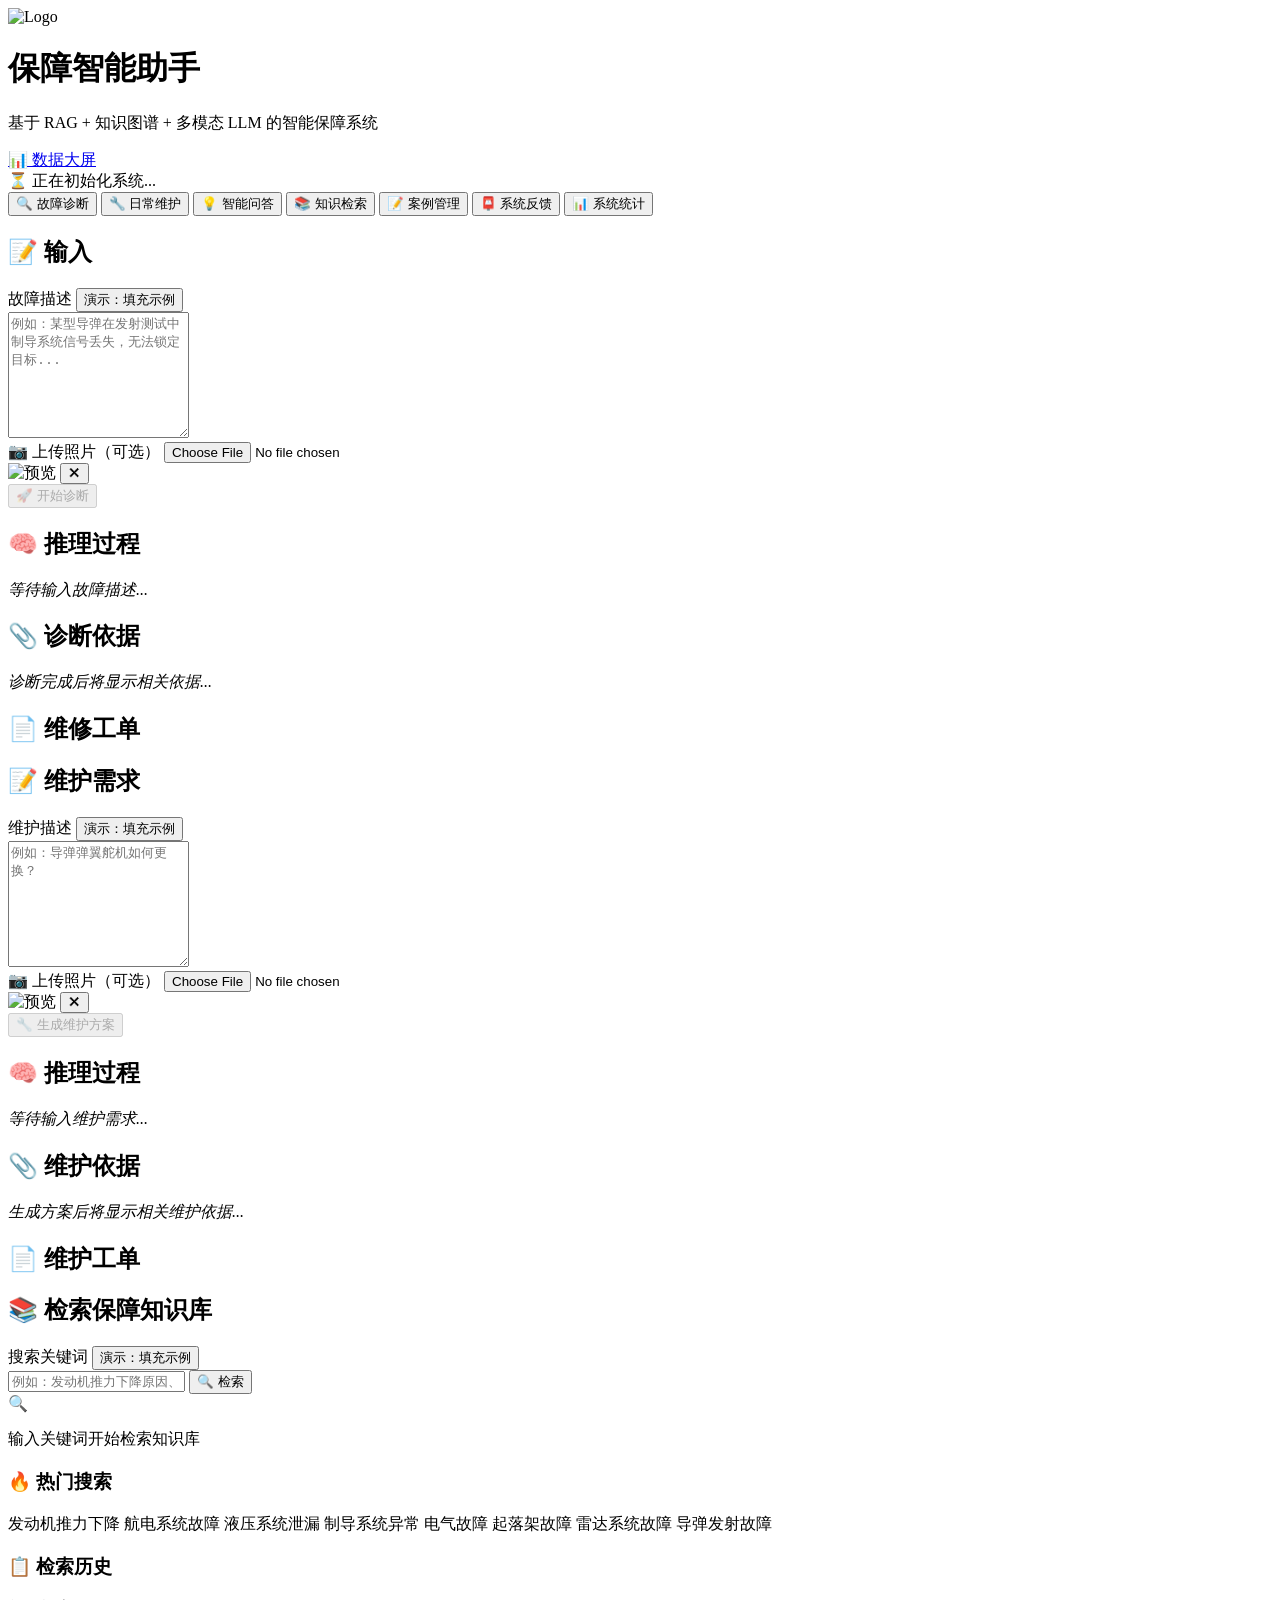
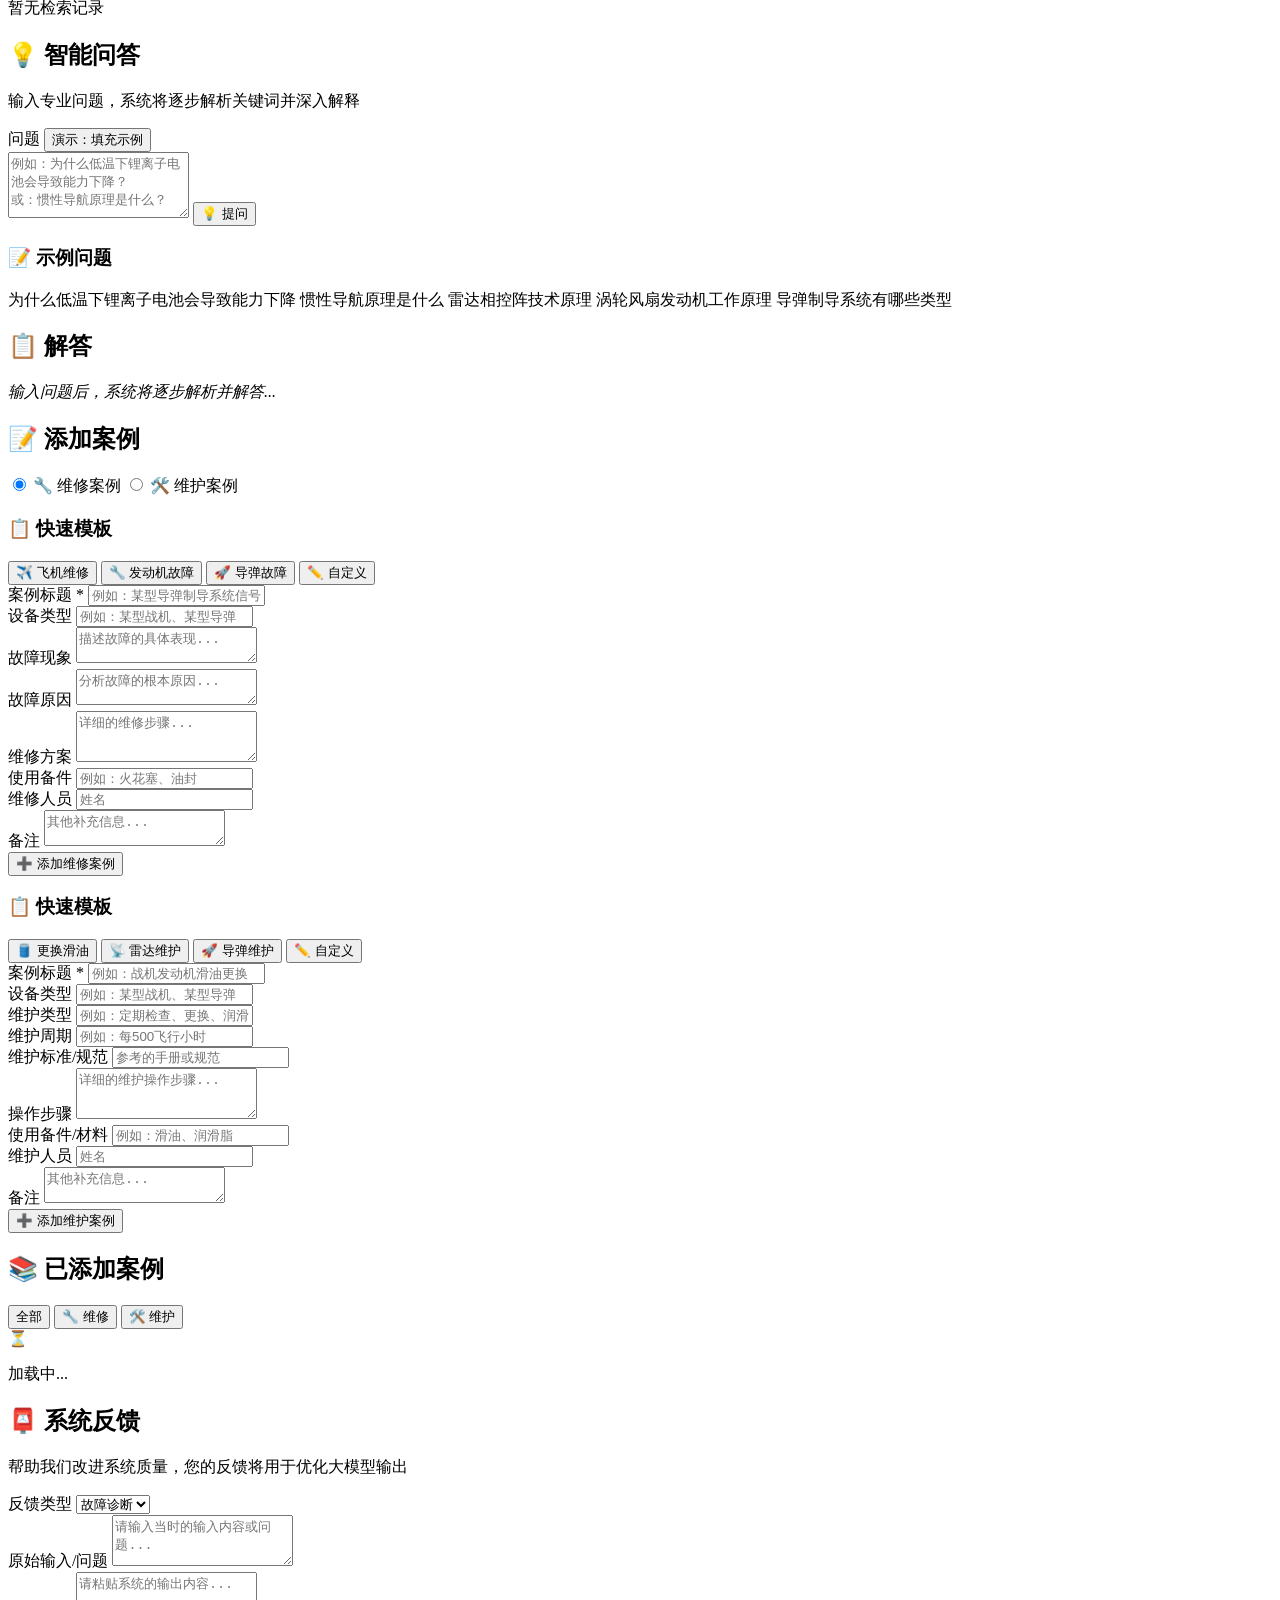
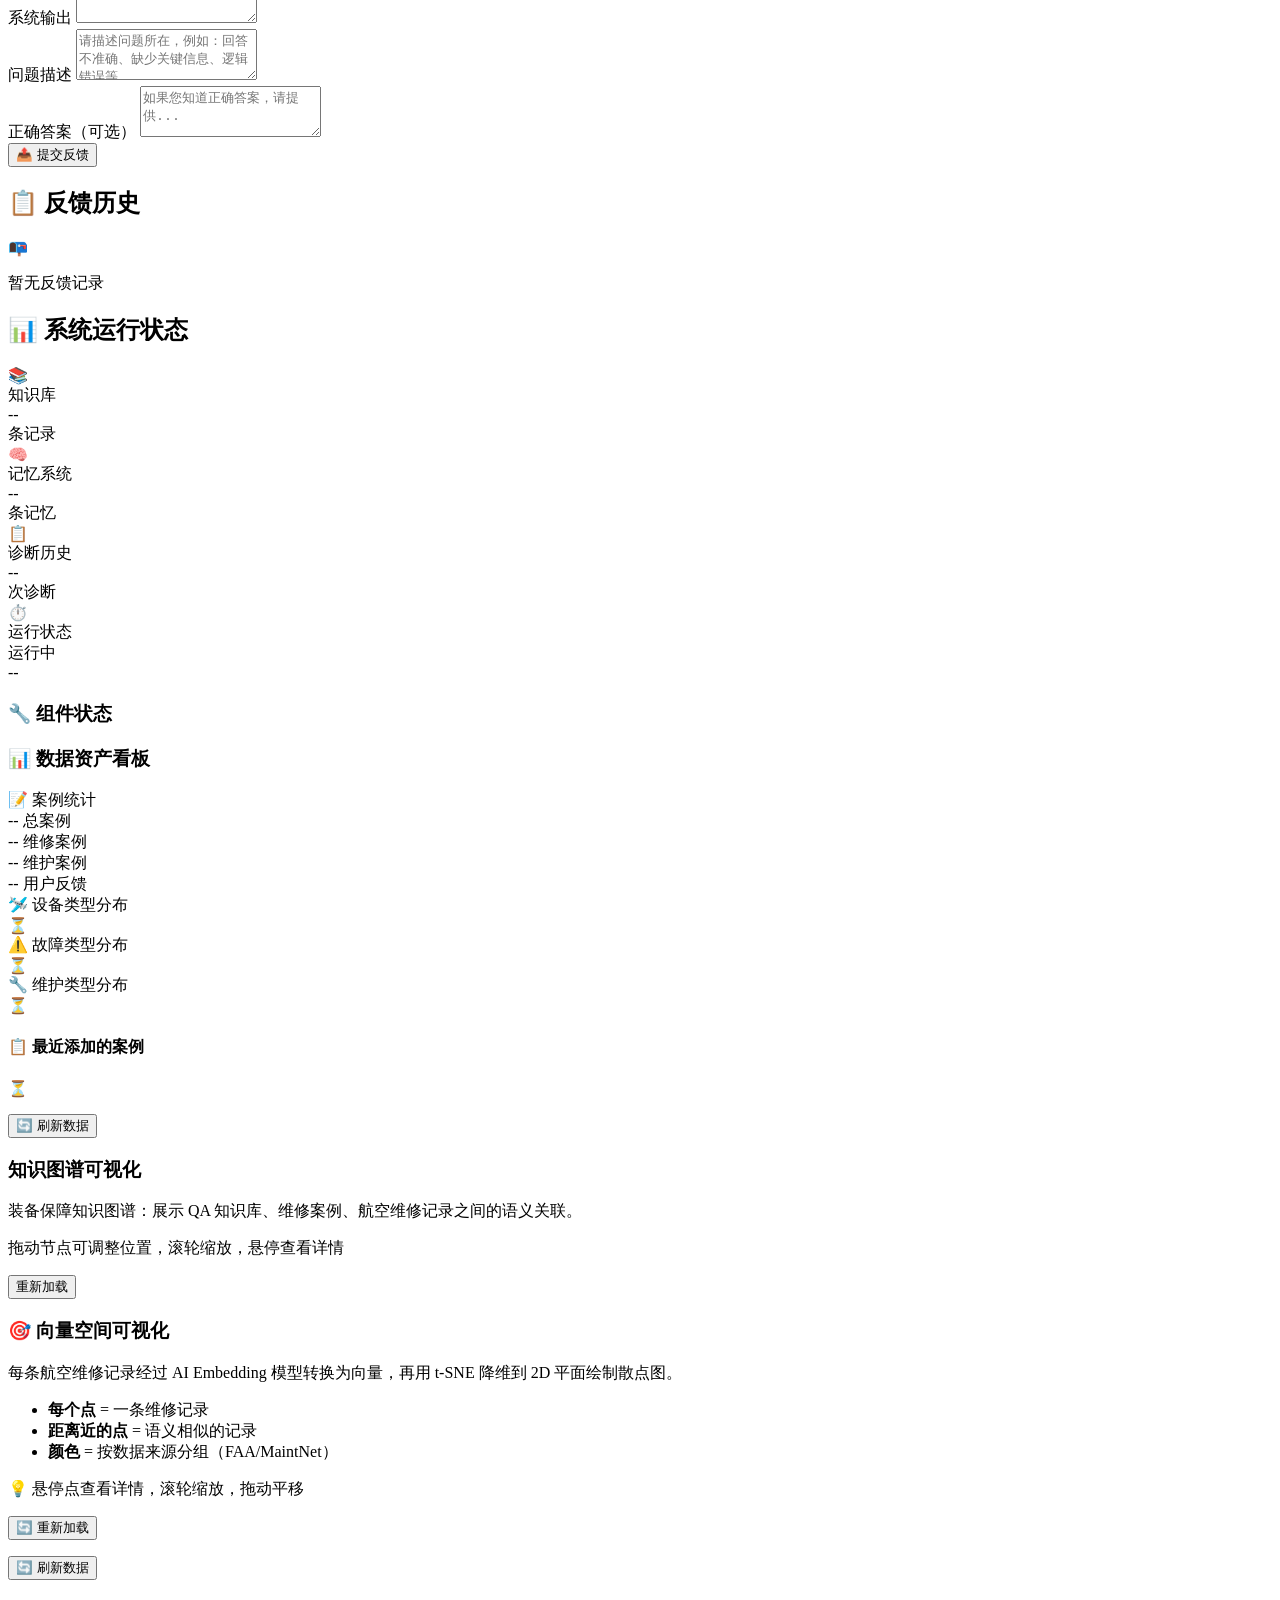
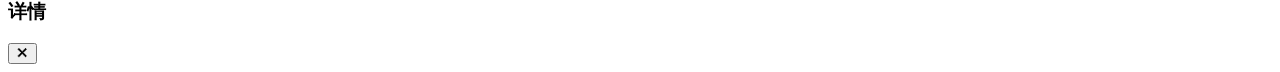
==== commit 367c68c6: "revert: rollback frontend to original demo style (5a810d2) Restored index.html, style.css, app.js, d" ====
--- a/repair_agent/ui/static/index.html
+++ b/repair_agent/ui/static/index.html
@@ -8,249 +8,571 @@
     <script src="/static/d3.min.js"></script>
 </head>
 <body>
-    <!-- ==================== SIDEBAR ==================== -->
-    <nav class="sidebar">
-        <img src="/static/logo.png" alt="Logo" class="sidebar-logo">
-
-        <div class="sidebar-nav">
-            <button class="sidebar-item active" data-tab="diagnosis">
-                <svg viewBox="0 0 24 24" fill="none" stroke="currentColor" stroke-width="2"><circle cx="11" cy="11" r="8"/><path d="m21 21-4.35-4.35"/></svg>
-                <span>故障诊断</span>
-            </button>
-            <button class="sidebar-item" data-tab="maintenance">
-                <svg viewBox="0 0 24 24" fill="none" stroke="currentColor" stroke-width="2"><path d="M14.7 6.3a1 1 0 0 0 0 1.4l1.6 1.6a1 1 0 0 0 1.4 0l3.77-3.77a6 6 0 0 1-7.94 7.94l-6.91 6.91a2.12 2.12 0 0 1-3-3l6.91-6.91a6 6 0 0 1 7.94-7.94l-3.76 3.76z"/></svg>
-                <span>日常维护</span>
-            </button>
-            <button class="sidebar-item" data-tab="qa">
-                <svg viewBox="0 0 24 24" fill="none" stroke="currentColor" stroke-width="2"><path d="M21 15a2 2 0 0 1-2 2H7l-4 4V5a2 2 0 0 1 2-2h14a2 2 0 0 1 2 2z"/></svg>
-                <span>智能问答</span>
-            </button>
-            <button class="sidebar-item" data-tab="search">
-                <svg viewBox="0 0 24 24" fill="none" stroke="currentColor" stroke-width="2"><path d="M4 19.5A2.5 2.5 0 0 1 6.5 17H20"/><path d="M6.5 2H20v20H6.5A2.5 2.5 0 0 1 4 19.5v-15A2.5 2.5 0 0 1 6.5 2z"/></svg>
-                <span>知识检索</span>
-            </button>
-            <button class="sidebar-item" data-tab="case">
-                <svg viewBox="0 0 24 24" fill="none" stroke="currentColor" stroke-width="2"><path d="M16 4h2a2 2 0 0 1 2 2v14a2 2 0 0 1-2 2H6a2 2 0 0 1-2-2V6a2 2 0 0 1 2-2h2"/><rect x="8" y="2" width="8" height="4" rx="1" ry="1"/></svg>
-                <span>案例管理</span>
-            </button>
-            <button class="sidebar-item" data-tab="feedback">
-                <svg viewBox="0 0 24 24" fill="none" stroke="currentColor" stroke-width="2"><path d="M21 15a2 2 0 0 1-2 2H7l-4 4V5a2 2 0 0 1 2-2h14a2 2 0 0 1 2 2z"/><line x1="12" y1="8" x2="12" y2="12"/><circle cx="12" cy="15" r="1"/></svg>
-                <span>系统反馈</span>
-            </button>
-            <button class="sidebar-item" data-tab="stats">
-                <svg viewBox="0 0 24 24" fill="none" stroke="currentColor" stroke-width="2"><line x1="18" y1="20" x2="18" y2="10"/><line x1="12" y1="20" x2="12" y2="4"/><line x1="6" y1="20" x2="6" y2="14"/></svg>
-                <span>系统统计</span>
-            </button>
-        </div>
-
-        <div class="sidebar-status">
-            <div class="sidebar-status-dot" id="sidebar-status">
-                <div class="dot dot-loading" id="status-dot"></div>
-                <span id="status-text">初始化中</span>
-            </div>
-        </div>
+    <!-- Logo 居中显示 -->
+    <div class="logo-banner">
+        <img src="/static/logo.png" alt="Logo" class="logo-banner-img">
+    </div>
+
+    <!-- 顶部状态栏 -->
+    <header class="header">
+        <div class="header-content">
+            <div class="header-text">
+                <h1>保障智能助手</h1>
+                <p class="subtitle">基于 RAG + 知识图谱 + 多模态 LLM 的智能保障系统</p>
+            </div>
+        </div>
+        <div class="header-actions">
+            <a href="/dashboard" target="_blank" class="btn-dashboard">📊 数据大屏</a>
+            <div id="status-bar" class="status-bar status-loading">
+                ⏳ 正在初始化系统...
+            </div>
+        </div>
+    </header>
+
+    <!-- 主标签页 -->
+    <nav class="tabs">
+        <button class="tab active" data-tab="diagnosis">🔍 故障诊断</button>
+        <button class="tab" data-tab="maintenance">🔧 日常维护</button>
+        <button class="tab" data-tab="qa">💡 智能问答</button>
+        <button class="tab" data-tab="search">📚 知识检索</button>
+        <button class="tab" data-tab="case">📝 案例管理</button>
+        <button class="tab" data-tab="feedback">📮 系统反馈</button>
+        <button class="tab" data-tab="stats">📊 系统统计</button>
     </nav>
 
-    <!-- ==================== MAIN ==================== -->
-    <div class="main">
-        <div class="topbar">
-            <div class="topbar-title" id="topbar-title">故障诊断</div>
-            <div class="topbar-actions">
-                <a href="/dashboard" target="_blank" class="topbar-dashboard">数据大屏</a>
-            </div>
-        </div>
-
-        <div class="content">
-            <!-- ============ Tab: 故障诊断 ============ -->
-            <div class="tab-content active" id="tab-diagnosis">
-                <div class="card">
-                    <div class="card-header">
-                        <div class="card-title">输入</div>
-                        <button class="btn-demo" onclick="fillDiagnosisDemo()">填充示例</button>
-                    </div>
-                    <div class="card-body" style="display:flex;flex-direction:column;gap:12px;">
+    <!-- Tab 1: 故障诊断 -->
+    <main id="tab-diagnosis" class="tab-content active">
+        <div class="diagnosis-layout">
+            <!-- 左侧：输入区域 -->
+            <aside class="input-panel">
+                <h2>📝 输入</h2>
+                <div class="form-group">
+                    <div class="input-header">
+                        <label for="fault-desc">故障描述</label>
+                        <button class="btn-demo-inline" onclick="fillDiagnosisDemo()">演示：填充示例</button>
+                    </div>
+                    <textarea id="fault-desc" rows="8" placeholder="例如：某型导弹在发射测试中制导系统信号丢失，无法锁定目标..."></textarea>
+                </div>
+                <div class="form-group">
+                    <label for="fault-image">📷 上传照片（可选）</label>
+                    <input type="file" id="fault-image" accept="image/*">
+                    <div id="image-preview" class="image-preview hidden">
+                        <img id="preview-img" src="" alt="预览">
+                        <button id="remove-image" class="btn-remove">✕</button>
+                    </div>
+                </div>
+                <button id="btn-diagnose" class="btn btn-primary" disabled>🚀 开始诊断</button>
+            </aside>
+
+            <!-- 中间：推理过程 -->
+            <section class="cot-panel">
+                <h2>🧠 推理过程</h2>
+                <div id="cot-area" class="cot-box">
+                    <em class="placeholder">等待输入故障描述...</em>
+                </div>
+            </section>
+
+            <!-- 右侧：证据链 -->
+            <section class="evidence-panel">
+                <h2>📎 诊断依据</h2>
+                <div id="evidence-area" class="evidence-box">
+                    <em class="placeholder">诊断完成后将显示相关依据...</em>
+                </div>
+            </section>
+        </div>
+
+        <!-- 工单区域 -->
+        <section class="order-section">
+            <h2>📄 维修工单</h2>
+            <div id="order-area" class="order-card hidden">
+                <!-- 工单内容由 JS 动态填充 -->
+            </div>
+        </section>
+    </main>
+
+    <!-- Tab 2: 日常维护 -->
+    <main id="tab-maintenance" class="tab-content">
+        <div class="diagnosis-layout">
+            <!-- 左侧：输入区域 -->
+            <aside class="input-panel">
+                <h2>📝 维护需求</h2>
+                <div class="form-group">
+                    <div class="input-header">
+                        <label for="maint-desc">维护描述</label>
+                        <button class="btn-demo-inline" onclick="fillMaintenanceDemo()">演示：填充示例</button>
+                    </div>
+                    <textarea id="maint-desc" rows="8" placeholder="例如：导弹弹翼舵机如何更换？"></textarea>
+                </div>
+                <div class="form-group">
+                    <label for="maint-image">📷 上传照片（可选）</label>
+                    <input type="file" id="maint-image" accept="image/*">
+                    <div id="maint-image-preview" class="image-preview hidden">
+                        <img id="maint-preview-img" src="" alt="预览">
+                        <button id="maint-remove-image" class="btn-remove">✕</button>
+                    </div>
+                </div>
+                <button id="btn-maintenance" class="btn btn-maintenance" disabled>🔧 生成维护方案</button>
+            </aside>
+
+            <!-- 中间：推理过程 -->
+            <section class="cot-panel">
+                <h2>🧠 推理过程</h2>
+                <div id="maint-cot-area" class="cot-box">
+                    <em class="placeholder">等待输入维护需求...</em>
+                </div>
+            </section>
+
+            <!-- 右侧：维护依据 -->
+            <section class="evidence-panel">
+                <h2>📎 维护依据</h2>
+                <div id="maint-evidence-area" class="evidence-box">
+                    <em class="placeholder">生成方案后将显示相关维护依据...</em>
+                </div>
+            </section>
+        </div>
+
+        <!-- 工单区域 -->
+        <section class="order-section">
+            <h2>📄 维护工单</h2>
+            <div id="maint-order-area" class="order-card hidden">
+                <!-- 工单内容由 JS 动态填充 -->
+            </div>
+        </section>
+    </main>
+
+    <!-- Tab 3: 知识检索 -->
+    <main id="tab-search" class="tab-content">
+        <div class="search-layout">
+            <!-- 左侧：搜索区域 -->
+            <div class="search-main">
+                <h2>📚 检索保障知识库</h2>
+                <div class="search-form">
+                    <div class="input-header">
+                        <label for="search-query">搜索关键词</label>
+                        <button class="btn-demo-inline" onclick="fillSearchDemo()">演示：填充示例</button>
+                    </div>
+                    <input type="text" id="search-query" placeholder="例如：发动机推力下降原因、制导系统故障排除" />
+                    <button id="btn-search" class="btn btn-primary">🔍 检索</button>
+                </div>
+                <div id="search-results" class="search-results">
+                    <div class="search-placeholder">
+                        <span class="search-icon">🔍</span>
+                        <p>输入关键词开始检索知识库</p>
+                    </div>
+                </div>
+            </div>
+            <!-- 右侧：热门推荐 -->
+            <aside class="search-sidebar">
+                <div class="hot-search">
+                    <h3>🔥 热门搜索</h3>
+                    <div class="hot-tags">
+                        <span class="hot-tag" data-query="发动机推力下降">发动机推力下降</span>
+                        <span class="hot-tag" data-query="航电系统故障">航电系统故障</span>
+                        <span class="hot-tag" data-query="液压系统泄漏">液压系统泄漏</span>
+                        <span class="hot-tag" data-query="制导系统异常">制导系统异常</span>
+                        <span class="hot-tag" data-query="电气故障">电气故障</span>
+                        <span class="hot-tag" data-query="起落架故障">起落架故障</span>
+                        <span class="hot-tag" data-query="雷达系统故障">雷达系统故障</span>
+                        <span class="hot-tag" data-query="导弹发射故障">导弹发射故障</span>
+                    </div>
+                </div>
+                <div class="search-history">
+                    <h3>📋 检索历史</h3>
+                    <div id="search-history-list" class="history-list">
+                        <p class="empty-hint">暂无检索记录</p>
+                    </div>
+                </div>
+            </aside>
+        </div>
+    </main>
+
+    <!-- Tab 4: 智能问答 -->
+    <main id="tab-qa" class="tab-content">
+        <div class="qa-layout">
+            <!-- 左侧：输入区域 -->
+            <div class="qa-input-panel">
+                <h2>💡 智能问答</h2>
+                <p class="qa-desc">输入专业问题，系统将逐步解析关键词并深入解释</p>
+                <div class="qa-form">
+                    <div class="input-header">
+                        <label for="qa-question">问题</label>
+                        <button class="btn-demo-inline" onclick="fillQADemo()">演示：填充示例</button>
+                    </div>
+                    <textarea id="qa-question" rows="4" placeholder="例如：为什么低温下锂离子电池会导致能力下降？&#10;或：惯性导航原理是什么？"></textarea>
+                    <button id="btn-ask" class="btn btn-primary">💡 提问</button>
+                </div>
+                <div class="qa-examples">
+                    <h3>📝 示例问题</h3>
+                    <div class="qa-example-list">
+                        <span class="qa-example" data-question="为什么低温下锂离子电池会导致能力下降">为什么低温下锂离子电池会导致能力下降</span>
+                        <span class="qa-example" data-question="惯性导航原理是什么">惯性导航原理是什么</span>
+                        <span class="qa-example" data-question="雷达相控阵技术原理">雷达相控阵技术原理</span>
+                        <span class="qa-example" data-question="涡轮风扇发动机工作原理">涡轮风扇发动机工作原理</span>
+                        <span class="qa-example" data-question="导弹制导系统有哪些类型">导弹制导系统有哪些类型</span>
+                    </div>
+                </div>
+            </div>
+            <!-- 右侧：回答区域 -->
+            <div class="qa-answer-panel">
+                <h2>📋 解答</h2>
+                <div id="qa-answer" class="qa-answer-box">
+                    <em class="placeholder">输入问题后，系统将逐步解析并解答...</em>
+                </div>
+            </div>
+        </div>
+    </main>
+
+    <!-- Tab 5: 案例管理 -->
+    <main id="tab-case" class="tab-content">
+        <div class="case-layout">
+            <!-- 左侧：添加案例 -->
+            <div class="case-add-panel">
+                <h2>📝 添加案例</h2>
+                
+                <!-- 案例类型切换 -->
+                <div class="case-type-switch">
+                    <label class="case-type-label">
+                        <input type="radio" name="case-type" value="repair" checked>
+                        <span class="case-type-btn">🔧 维修案例</span>
+                    </label>
+                    <label class="case-type-label">
+                        <input type="radio" name="case-type" value="maintenance">
+                        <span class="case-type-btn">🛠️ 维护案例</span>
+                    </label>
+                </div>
+
+                <!-- ==================== 维修案例表单 ==================== -->
+                <div id="repair-form" class="case-form">
+                    <div class="case-templates">
+                        <h3>📋 快速模板</h3>
+                        <div class="template-buttons">
+                            <button class="btn-template" data-template="aircraft">✈️ 飞机维修</button>
+                            <button class="btn-template" data-template="engine">🔧 发动机故障</button>
+                            <button class="btn-template" data-template="missile">🚀 导弹故障</button>
+                            <button class="btn-template" data-template="custom">✏️ 自定义</button>
+                        </div>
+                    </div>
+
+                    <div class="form-group">
+                        <label for="repair-title">案例标题 *</label>
+                        <input type="text" id="repair-title" placeholder="例如：某型导弹制导系统信号丢失维修" />
+                    </div>
+                    <div class="form-group">
+                        <label for="repair-device-type">设备类型</label>
+                        <input type="text" id="repair-device-type" placeholder="例如：某型战机、某型导弹" />
+                    </div>
+                    <div class="form-group">
+                        <label for="repair-fault-symptom">故障现象</label>
+                        <textarea id="repair-fault-symptom" rows="2" placeholder="描述故障的具体表现..."></textarea>
+                    </div>
+                    <div class="form-group">
+                        <label for="repair-fault-cause">故障原因</label>
+                        <textarea id="repair-fault-cause" rows="2" placeholder="分析故障的根本原因..."></textarea>
+                    </div>
+                    <div class="form-group">
+                        <label for="repair-solution">维修方案</label>
+                        <textarea id="repair-solution" rows="3" placeholder="详细的维修步骤..."></textarea>
+                    </div>
+                    <div class="form-row">
                         <div class="form-group">
-                            <label for="fault-desc">故障描述</label>
-                            <textarea id="fault-desc" rows="6" placeholder="描述故障现象、设备型号、异常表现等..."></textarea>
+                            <label for="repair-parts">使用备件</label>
+                            <input type="text" id="repair-parts" placeholder="例如：火花塞、油封" />
                         </div>
                         <div class="form-group">
-                            <label for="fault-image">上传照片（可选）</label>
-                            <input type="file" id="fault-image" accept="image/*">
-                            <div id="image-preview" class="image-preview hidden">
-                                <img id="preview-img" src="" alt="预览">
-                                <button id="remove-image" class="btn-remove">&times;</button>
-                            </div>
-                        </div>
-                        <button id="btn-diagnose" class="btn btn-primary" disabled>开始诊断</button>
-                    </div>
-                </div>
-
-                <div class="card">
-                    <div class="card-header"><div class="card-title">推理过程</div></div>
-                    <div class="card-body"><div id="cot-area" class="cot-box"><div class="placeholder">等待输入故障描述...</div></div></div>
-                </div>
-
-                <div style="display:flex;flex-direction:column;gap:16px;">
-                    <div class="card" style="flex:1;">
-                        <div class="card-header"><div class="card-title">诊断依据</div></div>
-                        <div class="card-body"><div id="evidence-area" class="evidence-box"><div class="placeholder">诊断完成后将显示相关依据...</div></div></div>
-                    </div>
-                    <div class="card" style="flex:1;">
-                        <div class="card-header"><div class="card-title">维修工单</div></div>
-                        <div class="card-body"><div id="order-area" class="order-box"><div class="placeholder">诊断完成后将生成工单...</div></div></div>
-                    </div>
-                </div>
-            </div>
-
-            <!-- ============ Tab: 日常维护 ============ -->
-            <div class="tab-content" id="tab-maintenance">
-                <div class="card">
-                    <div class="card-header">
-                        <div class="card-title">维护需求</div>
-                        <button class="btn-demo" onclick="fillMaintenanceDemo()">填充示例</button>
-                    </div>
-                    <div class="card-body" style="display:flex;flex-direction:column;gap:12px;">
+                            <label for="repair-technician">维修人员</label>
+                            <input type="text" id="repair-technician" placeholder="姓名" />
+                        </div>
+                    </div>
+                    <div class="form-group">
+                        <label for="repair-notes">备注</label>
+                        <textarea id="repair-notes" rows="2" placeholder="其他补充信息..."></textarea>
+                    </div>
+                    <button id="btn-add-repair" class="btn btn-primary btn-repair">➕ 添加维修案例</button>
+                    <div id="repair-result" class="result-message"></div>
+                </div>
+
+                <!-- ==================== 维护案例表单 ==================== -->
+                <div id="maintenance-form" class="case-form hidden">
+                    <div class="case-templates">
+                        <h3>📋 快速模板</h3>
+                        <div class="template-buttons">
+                            <button class="btn-template" data-template="oil-change">🛢️ 更换滑油</button>
+                            <button class="btn-template" data-template="radar-check">📡 雷达维护</button>
+                            <button class="btn-template" data-template="missile-maint">🚀 导弹维护</button>
+                            <button class="btn-template" data-template="custom-maint">✏️ 自定义</button>
+                        </div>
+                    </div>
+
+                    <div class="form-group">
+                        <label for="maint-title">案例标题 *</label>
+                        <input type="text" id="maint-title" placeholder="例如：战机发动机滑油更换" />
+                    </div>
+                    <div class="form-group">
+                        <label for="maint-device-type">设备类型</label>
+                        <input type="text" id="maint-device-type" placeholder="例如：某型战机、某型导弹" />
+                    </div>
+                    <div class="form-group">
+                        <label for="maint-type">维护类型</label>
+                        <input type="text" id="maint-type" placeholder="例如：定期检查、更换、润滑、校准" />
+                    </div>
+                    <div class="form-group">
+                        <label for="maint-cycle">维护周期</label>
+                        <input type="text" id="maint-cycle" placeholder="例如：每500飞行小时" />
+                    </div>
+                    <div class="form-group">
+                        <label for="maint-standard">维护标准/规范</label>
+                        <input type="text" id="maint-standard" placeholder="参考的手册或规范" />
+                    </div>
+                    <div class="form-group">
+                        <label for="maint-solution">操作步骤</label>
+                        <textarea id="maint-solution" rows="3" placeholder="详细的维护操作步骤..."></textarea>
+                    </div>
+                    <div class="form-row">
                         <div class="form-group">
-                            <label for="maint-desc">维护描述</label>
-                            <textarea id="maint-desc" rows="6" placeholder="描述维护类型、设备型号、周期要求等..."></textarea>
+                            <label for="maint-parts">使用备件/材料</label>
+                            <input type="text" id="maint-parts" placeholder="例如：滑油、润滑脂" />
                         </div>
                         <div class="form-group">
-                            <label for="maint-image">上传照片（可选）</label>
-                            <input type="file" id="maint-image" accept="image/*">
-                            <div id="maint-image-preview" class="image-preview hidden">
-                                <img id="maint-preview-img" src="" alt="预览">
-                                <button id="maint-remove-image" class="btn-remove">&times;</button>
-                            </div>
-                        </div>
-                        <button id="btn-maintenance" class="btn btn-primary" disabled>生成维护方案</button>
-                    </div>
-                </div>
-
-                <div class="card">
-                    <div class="card-header"><div class="card-title">分析过程</div></div>
-                    <div class="card-body"><div id="maint-cot-area" class="cot-box"><div class="placeholder">等待输入维护需求...</div></div></div>
-                </div>
-
-                <div style="display:flex;flex-direction:column;gap:16px;">
-                    <div class="card" style="flex:1;">
-                        <div class="card-header"><div class="card-title">维护依据</div></div>
-                        <div class="card-body"><div id="maint-evidence-area" class="evidence-box"><div class="placeholder">分析完成后将显示相关维护依据...</div></div></div>
-                    </div>
-                    <div class="card" style="flex:1;">
-                        <div class="card-header"><div class="card-title">维护工单</div></div>
-                        <div class="card-body"><div id="maint-order-area" class="order-box"><div class="placeholder">分析完成后将生成工单...</div></div></div>
-                    </div>
-                </div>
-            </div>
-
-            <!-- ============ Tab: 智能问答 ============ -->
-            <div class="tab-content" id="tab-qa">
-                <div class="card" style="flex:1;">
-                    <div class="card-header"><div class="card-title">智能问答</div></div>
-                    <div class="card-body" style="display:flex;flex-direction:column;gap:12px;">
-                        <div class="form-group">
-                            <label for="qa-question">问题</label>
-                            <textarea id="qa-question" rows="3" placeholder="输入您的技术问题..."></textarea>
-                        </div>
-                        <button id="btn-ask" class="btn btn-primary" disabled>提问</button>
-                        <div id="qa-answer" style="font-size:13px;line-height:1.8;color:var(--text-secondary);"></div>
-                    </div>
-                </div>
-            </div>
-
-            <!-- ============ Tab: 知识检索 ============ -->
-            <div class="tab-content" id="tab-search">
-                <div class="card" style="flex:1;max-width:800px;">
-                    <div class="card-header"><div class="card-title">知识检索</div></div>
-                    <div class="card-body" style="display:flex;flex-direction:column;gap:12px;">
-                        <div style="display:flex;gap:8px;">
-                            <input type="search" id="search-query" placeholder="输入关键词搜索知识库..." style="flex:1;">
-                            <button id="btn-search" class="btn btn-primary" disabled>检索</button>
-                        </div>
-                        <div id="search-results"></div>
-                        <div id="search-history-list" style="font-size:12px;color:var(--text-tertiary);display:flex;gap:8px;flex-wrap:wrap;"></div>
-                    </div>
-                </div>
-            </div>
-
-            <!-- ============ Tab: 案例管理 ============ -->
-            <div class="tab-content" id="tab-case">
-                <div class="card" style="flex:1;">
-                    <div class="card-header"><div class="card-title">案例列表</div></div>
-                    <div class="card-body">
-                        <div style="display:flex;gap:8px;margin-bottom:12px;">
-                            <button class="btn btn-outline btn-sm active" onclick="loadCases()">全部</button>
-                            <button class="btn btn-outline btn-sm" onclick="loadCases('repair')">维修案例</button>
-                            <button class="btn btn-outline btn-sm" onclick="loadCases('maintenance')">维护案例</button>
-                        </div>
-                        <div id="case-list"></div>
-                    </div>
-                </div>
-            </div>
-
-            <!-- ============ Tab: 系统反馈 ============ -->
-            <div class="tab-content" id="tab-feedback">
-                <div class="card" style="flex:1;max-width:600px;">
-                    <div class="card-header"><div class="card-title">提交反馈</div></div>
-                    <div class="card-body feedback-form">
-                        <div class="form-group">
-                            <label for="feedback-type">反馈类型</label>
-                            <select id="feedback-type"><option value="bug">Bug 报告</option><option value="feature">功能建议</option><option value="other">其他</option></select>
-                        </div>
-                        <div class="form-group">
-                            <label for="feedback-context">使用场景</label>
-                            <input type="text" id="feedback-context" placeholder="故障诊断 / 日常维护 / 智能问答...">
-                        </div>
-                        <div class="form-group">
-                            <label for="feedback-issue">问题描述</label>
-                            <textarea id="feedback-issue" rows="4" placeholder="详细描述遇到的问题..."></textarea>
-                        </div>
-                        <div class="form-group">
-                            <label for="feedback-correct">期望输出（可选）</label>
-                            <textarea id="feedback-correct" rows="2" placeholder="您期望的正确结果..."></textarea>
-                        </div>
-                        <button id="btn-submit-feedback" class="btn btn-primary">提交反馈</button>
-                        <div id="feedback-result"></div>
-                    </div>
-                </div>
-            </div>
-
-            <!-- ============ Tab: 系统统计 ============ -->
-            <div class="tab-content" id="tab-stats">
-                <div style="display:grid;grid-template-columns:repeat(4,1fr);gap:16px;margin-bottom:16px;">
-                    <div class="card"><div class="card-title">知识库条目</div><div style="font-size:28px;font-weight:700;color:var(--accent);" id="stat-kb-count">--</div></div>
-                    <div class="card"><div class="card-title">记忆记录</div><div style="font-size:28px;font-weight:700;color:var(--success);" id="stat-memory-count">--</div></div>
-                    <div class="card"><div class="card-title">诊断记录</div><div style="font-size:28px;font-weight:700;color:var(--warning);" id="stat-diagnosis-count">--</div></div>
-                    <div class="card"><div class="card-title">运行状态</div><div style="font-size:28px;font-weight:700;color:var(--success);" id="stat-run-status">运行中</div></div>
-                </div>
-
-                <div class="card" style="flex:1;">
-                    <div class="card-header"><div class="card-title">知识图谱</div><button class="btn btn-outline btn-sm" onclick="loadKnowledgeGraph()">刷新</button></div>
-                    <div class="card-body">
-                        <div class="viz-description"><p>QA 知识库章节与问答对关联图谱。绿色线=章节归属，蓝色虚线=跨章语义关联。</p></div>
-                        <div class="viz-container" id="kg-container" style="min-height:400px;"></div>
-                    </div>
-                </div>
-
-                <div class="card" style="flex:1;">
-                    <div class="card-header"><div class="card-title">向量空间</div><button class="btn btn-outline btn-sm" onclick="loadVectorSpace()">刷新</button></div>
-                    <div class="card-body">
-                        <div class="viz-description"><p>t-SNE 降维可视化，距离近的点语义相近。</p></div>
-                        <div class="viz-container" id="vs-container" style="min-height:350px;"></div>
-                    </div>
-                </div>
-            </div>
-        </div>
-    </div>
-
-    <!-- ==================== DETAIL MODAL ==================== -->
+                            <label for="maint-technician">维护人员</label>
+                            <input type="text" id="maint-technician" placeholder="姓名" />
+                        </div>
+                    </div>
+                    <div class="form-group">
+                        <label for="maint-notes">备注</label>
+                        <textarea id="maint-notes" rows="2" placeholder="其他补充信息..."></textarea>
+                    </div>
+                    <button id="btn-add-maint" class="btn btn-primary btn-maintenance">➕ 添加维护案例</button>
+                    <div id="maint-result" class="result-message"></div>
+                </div>
+            </div>
+            <!-- 右侧：案例列表 -->
+            <div class="case-list-panel">
+                <h2>📚 已添加案例</h2>
+                <!-- 类型筛选标签 -->
+                <div class="case-filter-tabs">
+                    <button class="filter-tab active" data-filter="all">全部</button>
+                    <button class="filter-tab" data-filter="repair">🔧 维修</button>
+                    <button class="filter-tab" data-filter="maintenance">🛠️ 维护</button>
+                </div>
+                <div id="case-list" class="case-list">
+                    <div class="loading-placeholder">
+                        <span class="loading-icon">⏳</span>
+                        <p>加载中...</p>
+                    </div>
+                </div>
+                <!-- 分页 -->
+                <div id="case-pagination" class="pagination">
+                    <!-- 由 JS 动态填充 -->
+                </div>
+            </div>
+        </div>
+    </main>
+
+    <!-- Tab 7: 系统反馈 -->
+    <main id="tab-feedback" class="tab-content">
+        <div class="feedback-layout">
+            <div class="feedback-panel">
+                <h2>📮 系统反馈</h2>
+                <p class="feedback-desc">帮助我们改进系统质量，您的反馈将用于优化大模型输出</p>
+                
+                <div class="feedback-form">
+                    <div class="form-group">
+                        <label for="feedback-type">反馈类型</label>
+                        <select id="feedback-type">
+                            <option value="diagnosis">故障诊断</option>
+                            <option value="maintenance">日常维护</option>
+                            <option value="qa">智能问答</option>
+                            <option value="search">知识检索</option>
+                            <option value="other">其他</option>
+                        </select>
+                    </div>
+                    <div class="form-group">
+                        <label for="feedback-context">原始输入/问题</label>
+                        <textarea id="feedback-context" rows="3" placeholder="请输入当时的输入内容或问题..."></textarea>
+                    </div>
+                    <div class="form-group">
+                        <label for="feedback-output">系统输出</label>
+                        <textarea id="feedback-output" rows="3" placeholder="请粘贴系统的输出内容..."></textarea>
+                    </div>
+                    <div class="form-group">
+                        <label for="feedback-issue">问题描述</label>
+                        <textarea id="feedback-issue" rows="3" placeholder="请描述问题所在，例如：回答不准确、缺少关键信息、逻辑错误等..."></textarea>
+                    </div>
+                    <div class="form-group">
+                        <label for="feedback-correct">正确答案（可选）</label>
+                        <textarea id="feedback-correct" rows="3" placeholder="如果您知道正确答案，请提供..."></textarea>
+                    </div>
+                    <button id="btn-submit-feedback" class="btn btn-primary">📤 提交反馈</button>
+                    <div id="feedback-result" class="result-message"></div>
+                </div>
+            </div>
+            
+            <!-- 反馈历史 -->
+            <div class="feedback-history-panel">
+                <h2>📋 反馈历史</h2>
+                <div id="feedback-list" class="feedback-list">
+                    <div class="loading-placeholder">
+                        <span class="loading-icon">📭</span>
+                        <p>暂无反馈记录</p>
+                    </div>
+                </div>
+            </div>
+        </div>
+    </main>
+
+    <!-- Tab 8: 系统统计 -->
+    <main id="tab-stats" class="tab-content">
+        <h2>📊 系统运行状态</h2>
+        <!-- 状态卡片 -->
+        <div class="stats-cards">
+            <div class="stat-card">
+                <div class="stat-icon">📚</div>
+                <div class="stat-info">
+                    <div class="stat-label">知识库</div>
+                    <div class="stat-value" id="stat-kb-count">--</div>
+                    <div class="stat-desc">条记录</div>
+                </div>
+            </div>
+            <div class="stat-card">
+                <div class="stat-icon">🧠</div>
+                <div class="stat-info">
+                    <div class="stat-label">记忆系统</div>
+                    <div class="stat-value" id="stat-memory-count">--</div>
+                    <div class="stat-desc">条记忆</div>
+                </div>
+            </div>
+            <div class="stat-card">
+                <div class="stat-icon">📋</div>
+                <div class="stat-info">
+                    <div class="stat-label">诊断历史</div>
+                    <div class="stat-value" id="stat-diagnosis-count">--</div>
+                    <div class="stat-desc">次诊断</div>
+                </div>
+            </div>
+            <div class="stat-card">
+                <div class="stat-icon">⏱️</div>
+                <div class="stat-info">
+                    <div class="stat-label">运行状态</div>
+                    <div class="stat-value stat-status" id="stat-run-status">运行中</div>
+                    <div class="stat-desc" id="stat-session-id">--</div>
+                </div>
+            </div>
+        </div>
+
+        <!-- 组件状态 -->
+        <div class="components-section">
+            <h3>🔧 组件状态</h3>
+            <div id="components-list" class="components-grid">
+                <!-- 由 JS 动态填充 -->
+            </div>
+        </div>
+
+        <!-- 数据统计看板 -->
+        <div class="data-stats-section">
+            <h3>📊 数据资产看板</h3>
+            <div class="data-stats-grid">
+                <!-- 案例总数卡片 -->
+                <div class="data-stat-card">
+                    <div class="data-stat-header">📝 案例统计</div>
+                    <div class="data-stat-numbers">
+                        <div class="data-stat-num">
+                            <span class="num" id="data-total-cases">--</span>
+                            <span class="label">总案例</span>
+                        </div>
+                        <div class="data-stat-num repair">
+                            <span class="num" id="data-repair-cases">--</span>
+                            <span class="label">维修案例</span>
+                        </div>
+                        <div class="data-stat-num maintenance">
+                            <span class="num" id="data-maintenance-cases">--</span>
+                            <span class="label">维护案例</span>
+                        </div>
+                        <div class="data-stat-num feedback">
+                            <span class="num" id="data-feedback-count">--</span>
+                            <span class="label">用户反馈</span>
+                        </div>
+                    </div>
+                </div>
+                
+                <!-- 设备类型分布 -->
+                <div class="data-stat-card">
+                    <div class="data-stat-header">🛩️ 设备类型分布</div>
+                    <div id="device-distribution-chart" class="chart-container">
+                        <div class="loading-placeholder"><span class="loading-icon">⏳</span></div>
+                    </div>
+                </div>
+                
+                <!-- 故障类型分布 -->
+                <div class="data-stat-card">
+                    <div class="data-stat-header">⚠️ 故障类型分布</div>
+                    <div id="fault-distribution-chart" class="chart-container">
+                        <div class="loading-placeholder"><span class="loading-icon">⏳</span></div>
+                    </div>
+                </div>
+                
+                <!-- 维护类型分布 -->
+                <div class="data-stat-card">
+                    <div class="data-stat-header">🔧 维护类型分布</div>
+                    <div id="maintenance-distribution-chart" class="chart-container">
+                        <div class="loading-placeholder"><span class="loading-icon">⏳</span></div>
+                    </div>
+                </div>
+            </div>
+            
+            <!-- 最近案例 -->
+            <div class="recent-cases-section">
+                <h4>📋 最近添加的案例</h4>
+                <div id="recent-cases-list" class="recent-cases-list">
+                    <div class="loading-placeholder"><span class="loading-icon">⏳</span></div>
+                </div>
+            </div>
+            
+            <button id="btn-refresh-data-stats" class="btn btn-outline" style="margin-top: 16px;">🔄 刷新数据</button>
+        </div>
+
+        <!-- 知识图谱可视化 -->
+        <div class="viz-section">
+            <h3> 知识图谱可视化</h3>
+            <div class="viz-panel active" id="viz-overview">
+                <div class="viz-description">
+                    <p>装备保障知识图谱：展示 QA 知识库、维修案例、航空维修记录之间的语义关联。</p>
+                    <p class="viz-hint"> 拖动节点可调整位置，滚轮缩放，悬停查看详情</p>
+                </div>
+                <div class="viz-container" id="kg-container"></div>
+                <button class="btn btn-outline btn-sm" onclick="loadKnowledgeGraph()"> 重新加载</button>
+            </div>
+        </div>
+
+        <!-- 向量空间可视化 -->
+        <div class="viz-section">
+            <h3>🎯 向量空间可视化</h3>
+            <div class="viz-description">
+                <p>每条航空维修记录经过 AI Embedding 模型转换为向量，再用 t-SNE 降维到 2D 平面绘制散点图。</p>
+                <ul>
+                    <li><strong>每个点</strong> = 一条维修记录</li>
+                    <li><strong>距离近的点</strong> = 语义相似的记录</li>
+                    <li><strong>颜色</strong> = 按数据来源分组（FAA/MaintNet）</li>
+                </ul>
+                <p class="viz-hint">💡 悬停点查看详情，滚轮缩放，拖动平移</p>
+            </div>
+            <div class="viz-stats" id="vs-stats"></div>
+            <div class="viz-container" id="vs-container"></div>
+            <button class="btn btn-outline btn-sm" onclick="loadVectorSpace()">🔄 重新加载</button>
+        </div>
+
+        <button id="btn-refresh-stats" class="btn btn-outline" style="margin-top: 16px;">🔄 刷新数据</button>
+    </main>
+
+    <!-- 通用详情模态框 -->
     <div id="detail-modal" class="modal-overlay hidden">
         <div class="modal-container">
             <div class="modal-header">
                 <h3 id="modal-title" class="modal-title">详情</h3>
-                <button id="modal-close" class="modal-close-btn">&times;</button>
-            </div>
-            <div id="modal-content" class="modal-body"></div>
+                <button id="modal-close" class="modal-close-btn">✕</button>
+            </div>
+            <div id="modal-content" class="modal-body">
+                <!-- 内容由 JS 动态填充 -->
+            </div>
         </div>
     </div>
 
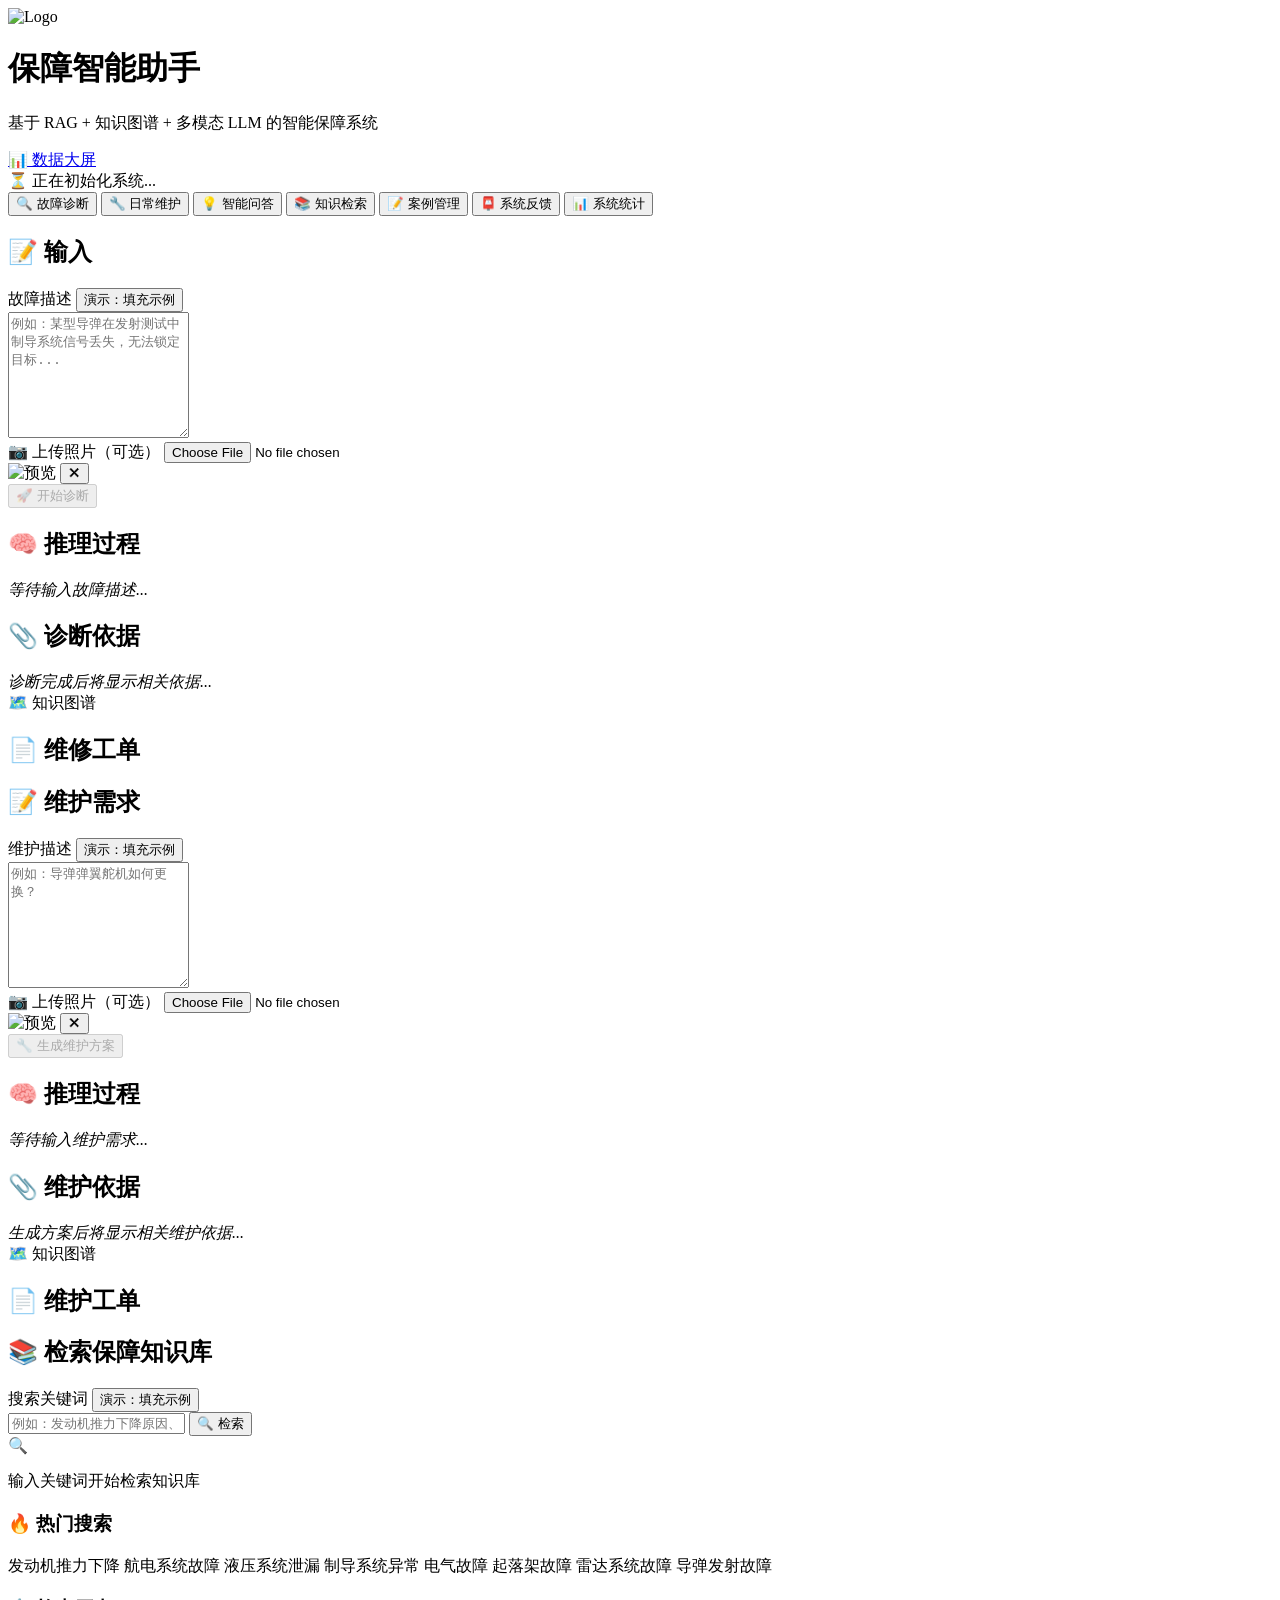
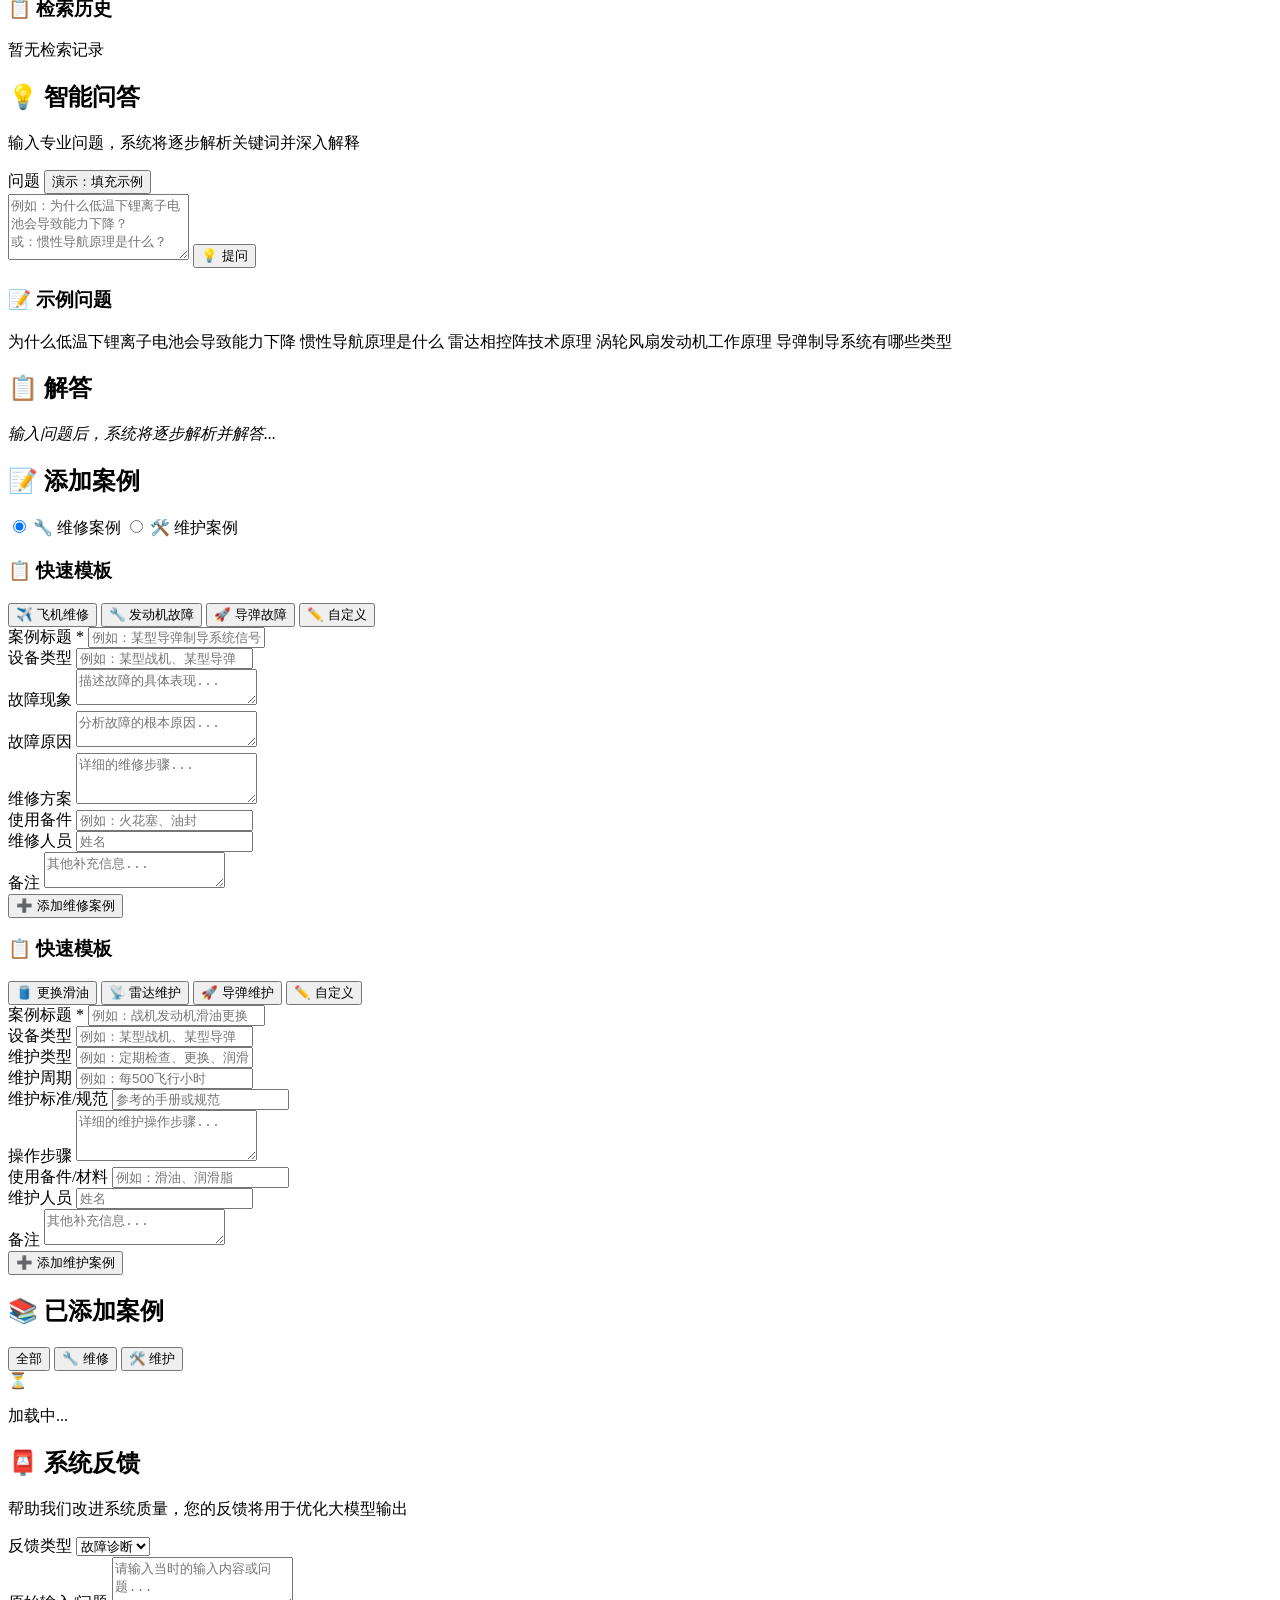
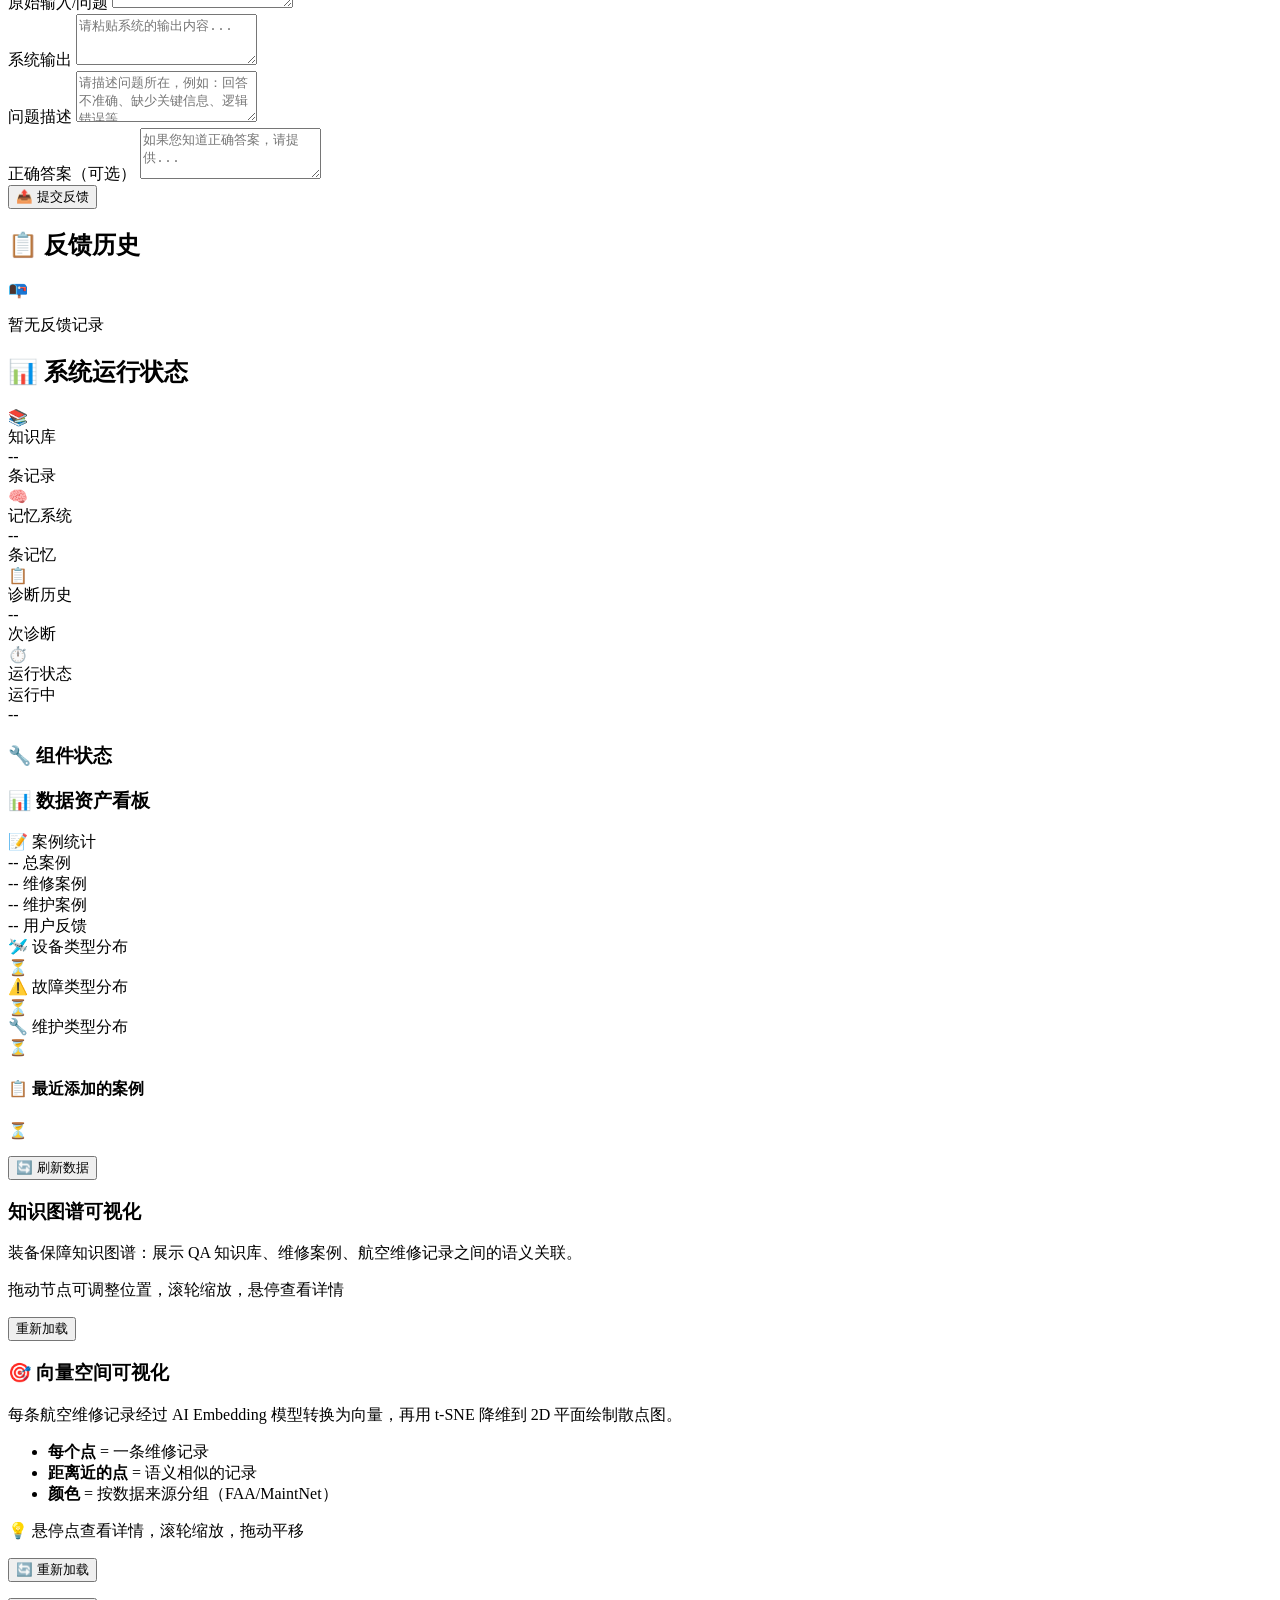
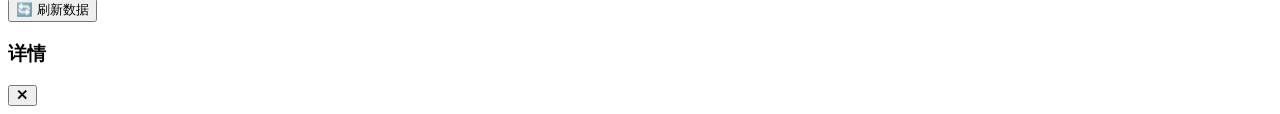
==== commit d6489e18: "feat: add mini knowledge graph visualization to diagnosis and maintenance pages - Add kg-mini contai" ====
--- a/repair_agent/ui/static/index.html
+++ b/repair_agent/ui/static/index.html
@@ -78,6 +78,10 @@
                 <div id="evidence-area" class="evidence-box">
                     <em class="placeholder">诊断完成后将显示相关依据...</em>
                 </div>
+                <div class="kg-mini-container">
+                    <div class="kg-mini-title">🗺️ 知识图谱</div>
+                    <div id="kg-mini"></div>
+                </div>
             </section>
         </div>
 
@@ -127,6 +131,10 @@
                 <h2>📎 维护依据</h2>
                 <div id="maint-evidence-area" class="evidence-box">
                     <em class="placeholder">生成方案后将显示相关维护依据...</em>
+                </div>
+                <div class="kg-mini-container">
+                    <div class="kg-mini-title">🗺️ 知识图谱</div>
+                    <div id="maint-kg-mini"></div>
                 </div>
             </section>
         </div>
